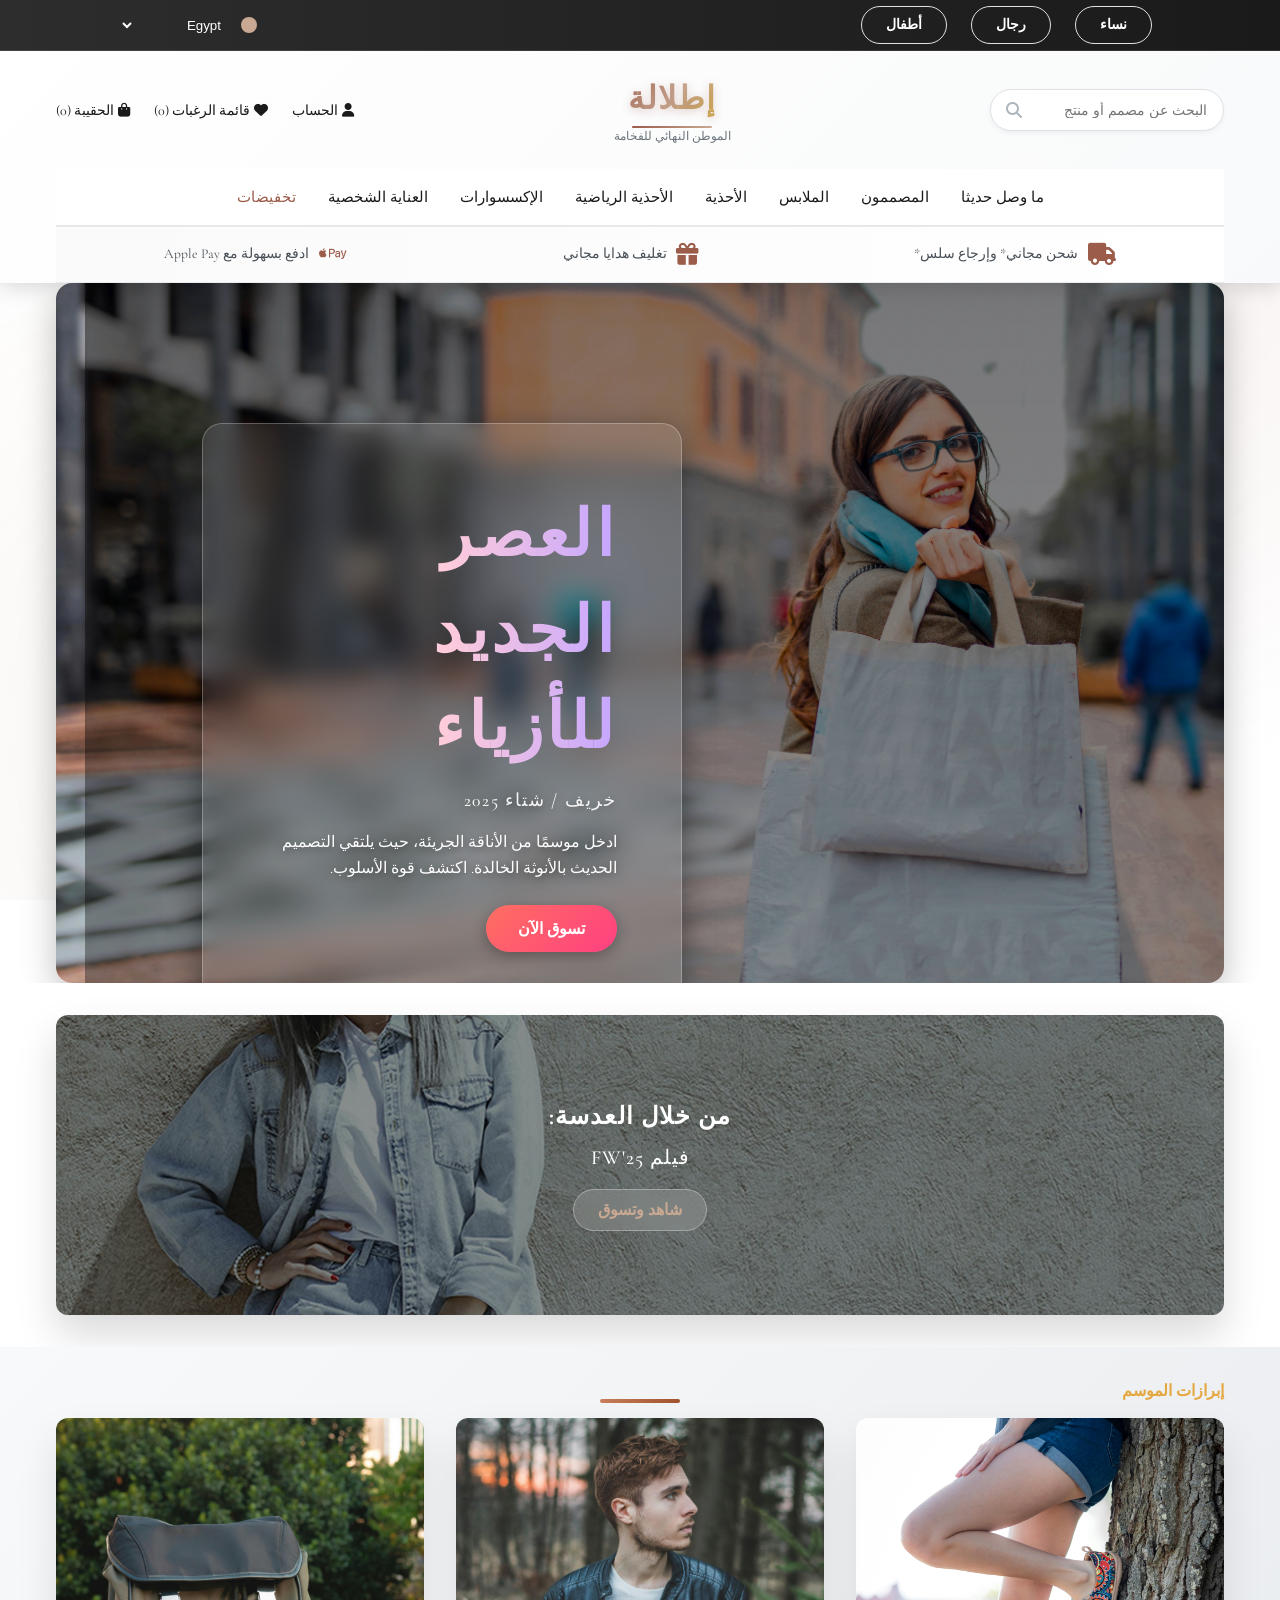
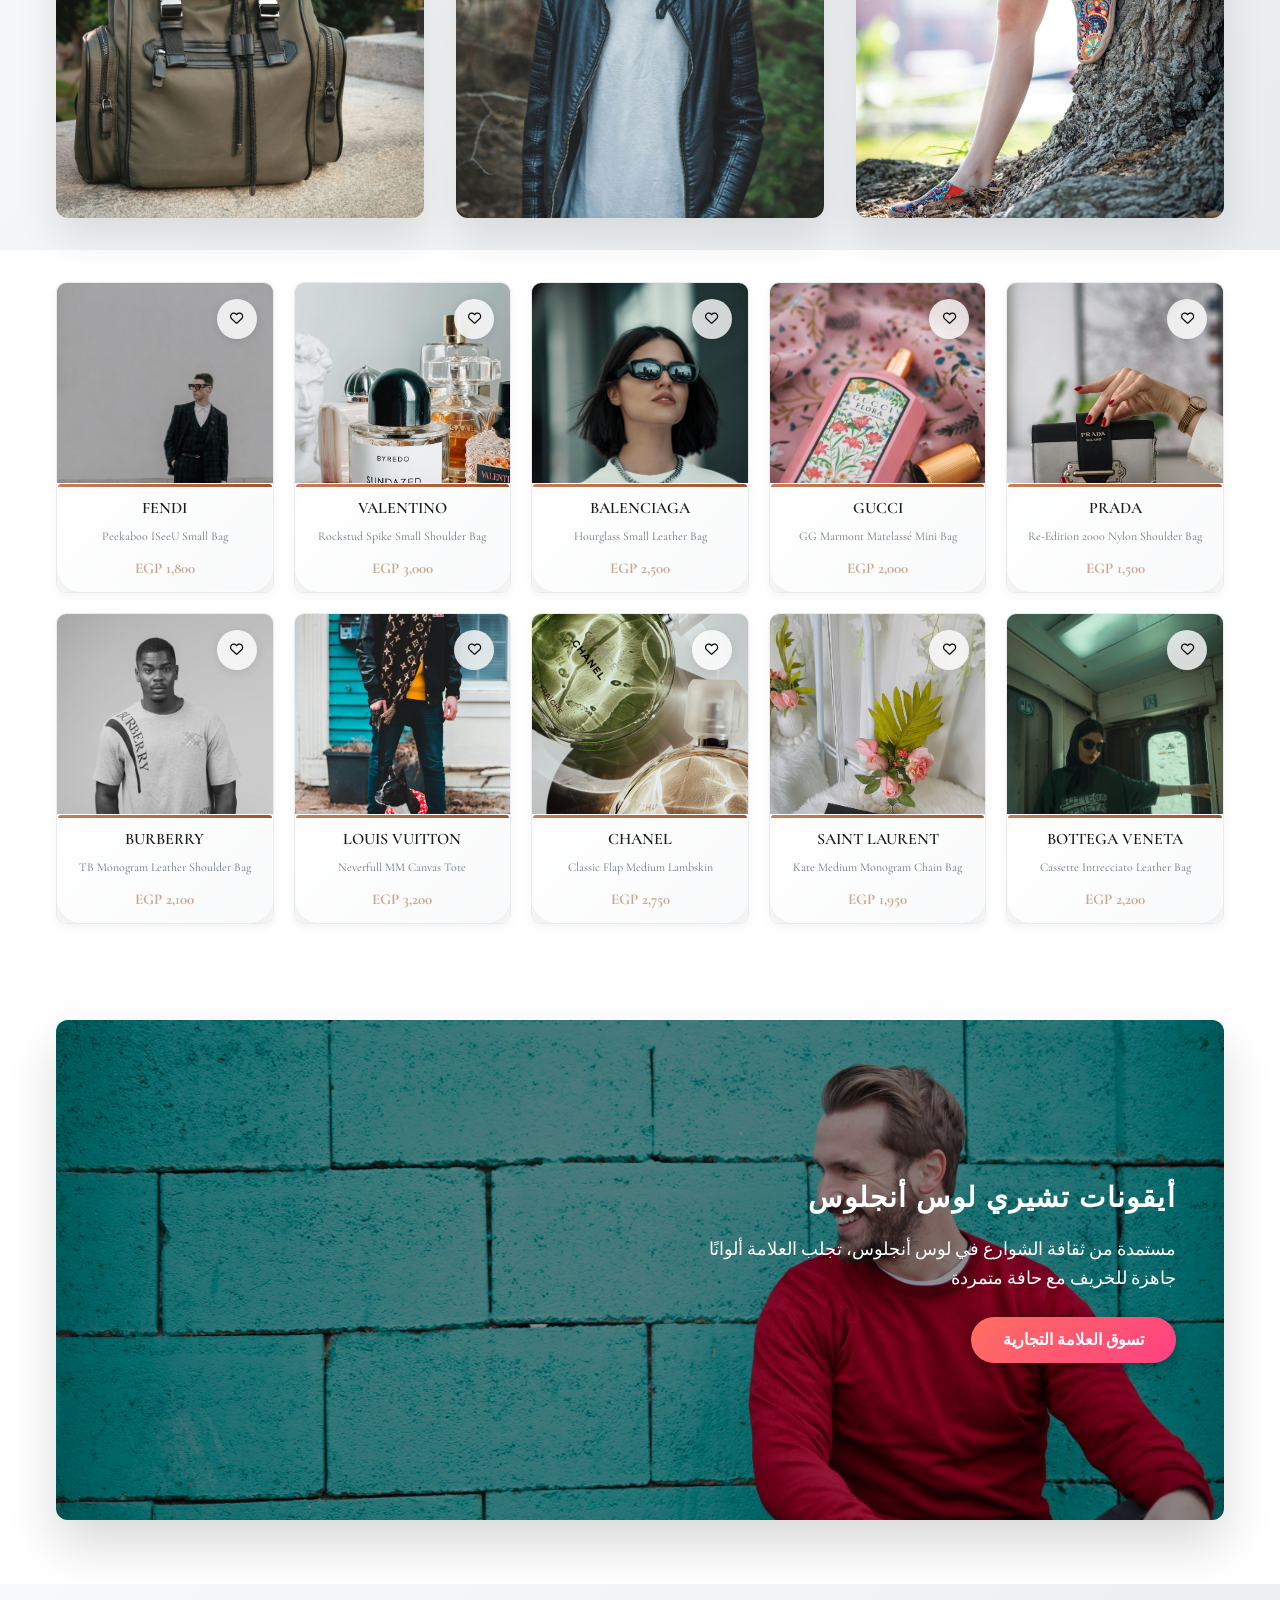
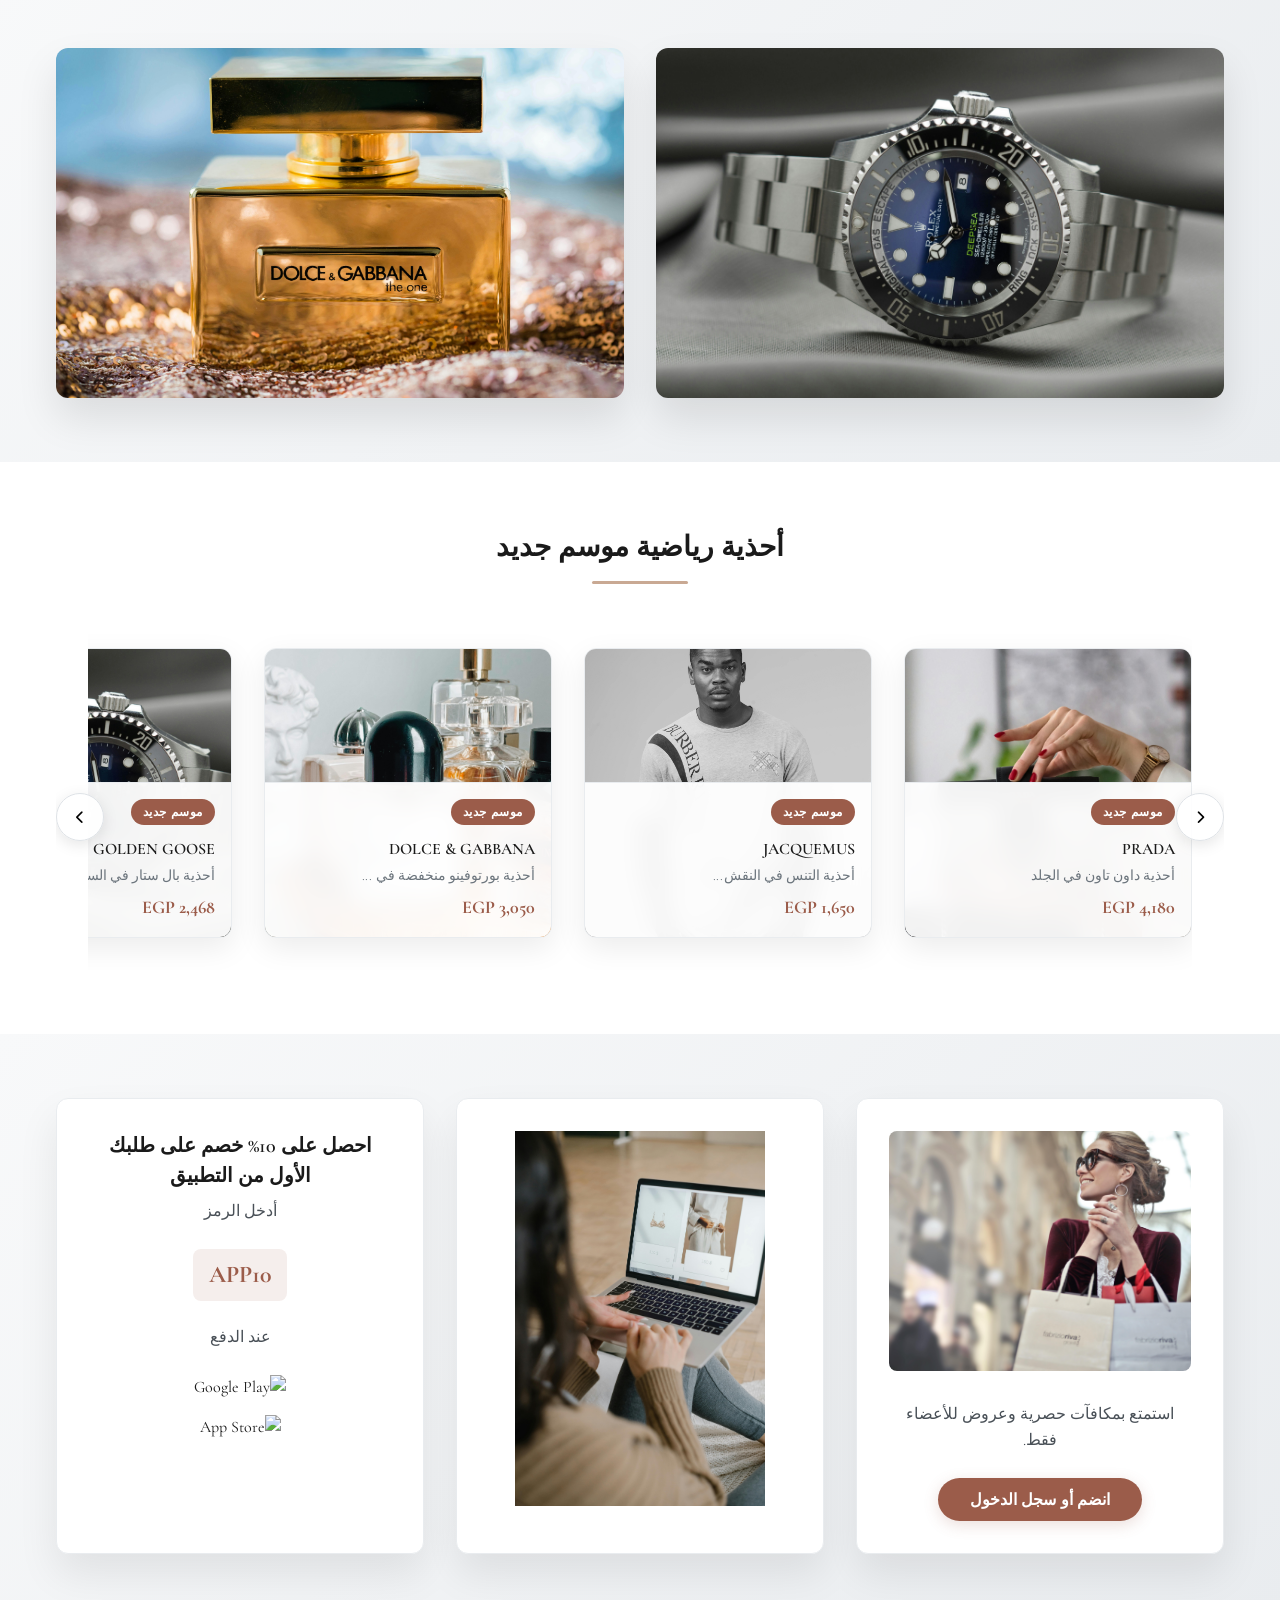
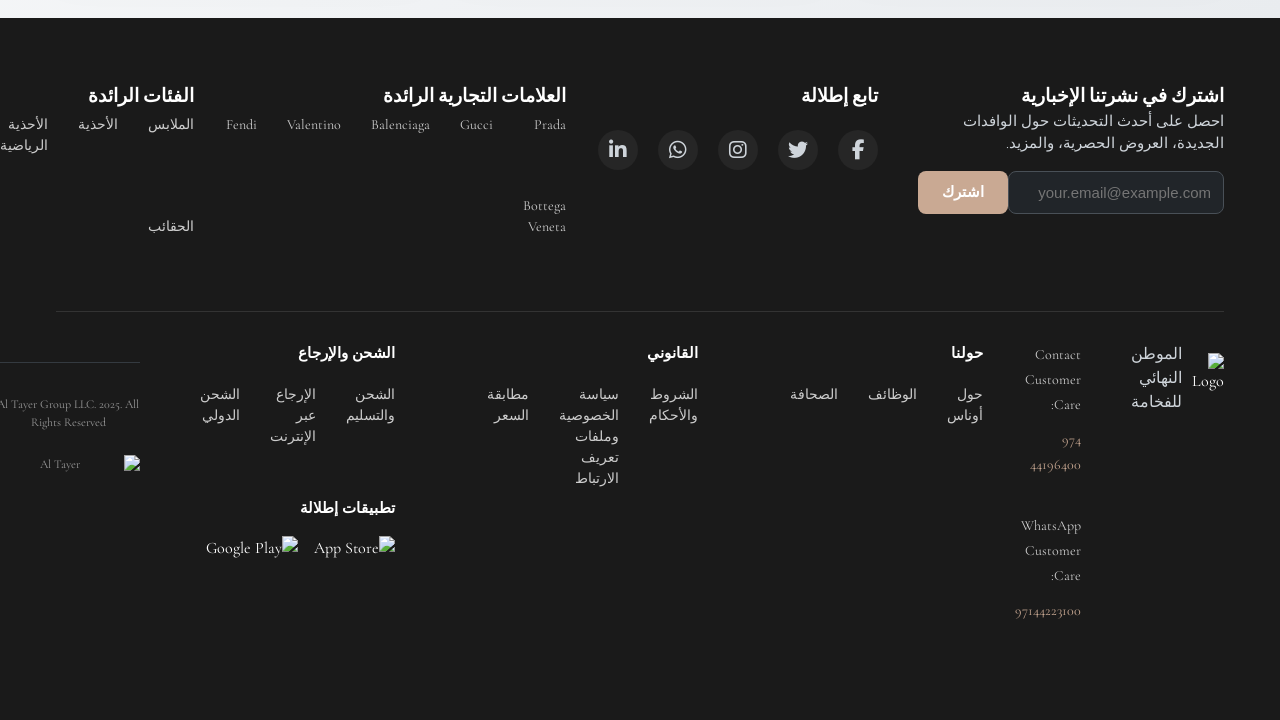
==== index.html @ e37c78ab "v1" ====
<!DOCTYPE html>
<html lang="ar" dir="rtl">

<head>
    <meta charset="UTF-8">
    <meta name="viewport" content="width=device-width, initial-scale=1.0">
    <title>إطلالة متجر الأزياء الفاخرة</title>
    <link
        href="https://fonts.googleapis.com/css2?family=Playfair+Display:wght@400;700&family=Montserrat:wght@300;400;500;600;700&display=swap"
        rel="stylesheet">
    <!-- Latest Font Awesome -->
    <link href="https://cdnjs.cloudflare.com/ajax/libs/font-awesome/6.6.0/css/all.min.css" rel="stylesheet">

    <script src="https://kit.fontawesome.com/a076d05399.js" crossorigin="anonymous"></script>
    <link rel="stylesheet" href="css/style.css">
    <link rel="stylesheet" href="css/media.css">

</head>

<body>
    <div class="loading-screen">
        <div class="loading-logo font-playfair">إطلالة</div>
        <div class="loading-progress">
            <div class="loading-bar"></div>
        </div>
        <div class="loading-text">جارٍ تحميل التجربة</div>
    </div>
    <!-- Mobile Menu -->
    <div class="mobile-menu-overlay"></div>
    <div class="mobile-menu">
        <div style="display: flex; justify-content: space-between; align-items: center; margin-bottom: 2rem;">
            <h1 class="font-playfair" style="font-size: 1.875rem; font-weight: 700; color: var(--black);">إطلالة</h1>
            <button class="mobile-menu-close"
                style="background: none; border: none; color: var(--black); font-size: 1.875rem;">
                <i class="fas fa-times"></i>
            </button>
        </div>

        <div style="margin-bottom: 2rem;">
            <div style="position: relative; margin-bottom: 1rem;">
                <input type="text" placeholder="البحث عن مصمم أو منتج"
                    style="width: 100%; padding: 0.75rem 2.5rem 0.75rem 1rem; background: var(--white); color: var(--black); border-radius: 2rem; border: 1px solid var(--gray-300); font-size: 1rem; box-shadow: 0 2px 5px rgba(0,0,0,0.05);">
                <i class="fas fa-search"
                    style="position: absolute; left: 1rem; top: 50%; transform: translateY(-50%); color: var(--gray-500);"></i>
            </div>
        </div>

        <!-- القوائم (Accordion) -->
        <div style="margin-bottom: 2rem;">
            <h3 style="color: var(--black); font-weight: 600; font-size: 1.125rem; margin-bottom: 1rem;">الفئات</h3>
            <div style="display: flex; flex-direction: column; gap: 0.75rem;">

                <details>
                    <summary
                        style="cursor:pointer; padding:0.75rem; border-radius:0.5rem; color:var(--gray-700); font-weight:500;">
                        ما وصل حديثا</summary>
                    <div style="padding:0.5rem 1rem; display:flex; flex-direction:column; gap:0.5rem;">
                        <a href="#">الوافدات الجديدات للنساء</a>
                        <a href="#">الوافدات الجديدات للرجال</a>
                        <a href="#">الوافدات الجديدات للأطفال</a>
                        <a href="#">الرائج الآن</a>
                        <a href="#">الإطلاقات الحصرية</a>
                    </div>
                </details>

                <details>
                    <summary
                        style="cursor:pointer; padding:0.75rem; border-radius:0.5rem; color:var(--gray-700); font-weight:500;">
                        المصممون</summary>
                    <div style="padding:0.5rem 1rem; display:flex; flex-direction:column; gap:0.5rem;">
                        <a href="#">المصممون من أ إلى ي</a>
                        <a href="#">المصممون الجدد</a>
                        <a href="#">برادا</a>
                        <a href="#">غوتشي</a>
                        <a href="#">بالنسياغا</a>
                        <a href="#">فالنتينو</a>
                    </div>
                </details>

                <details>
                    <summary
                        style="cursor:pointer; padding:0.75rem; border-radius:0.5rem; color:var(--gray-700); font-weight:500;">
                        الملابس</summary>
                    <div style="padding:0.5rem 1rem; display:flex; flex-direction:column; gap:0.5rem;">
                        <a href="#">الفساتين</a>
                        <a href="#">القمصان</a>
                        <a href="#">السراويل</a>
                        <a href="#">الملابس الخارجية</a>
                        <a href="#">مجموعات المصممين</a>
                    </div>
                </details>

                <details>
                    <summary
                        style="cursor:pointer; padding:0.75rem; border-radius:0.5rem; color:var(--gray-700); font-weight:500;">
                        الأحذية</summary>
                    <div style="padding:0.5rem 1rem; display:flex; flex-direction:column; gap:0.5rem;">
                        <a href="#">الكعب العالي</a>
                        <a href="#">الأحذية المسطحة</a>
                        <a href="#">الأحذية الطويلة</a>
                        <a href="#">الصنادل</a>
                        <a href="#">أحذية المصممين</a>
                    </div>
                </details>

                <details>
                    <summary
                        style="cursor:pointer; padding:0.75rem; border-radius:0.5rem; color:var(--gray-700); font-weight:500;">
                        الأحذية الرياضية</summary>
                    <div style="padding:0.5rem 1rem; display:flex; flex-direction:column; gap:0.5rem;">
                        <a href="#">الأحذية المنخفضة</a>
                        <a href="#">الأحذية العالية</a>
                        <a href="#">الأحذية الرياضية للمصممين</a>
                        <a href="#">نايكي</a>
                        <a href="#">أديداس</a>
                        <a href="#">نيو بالانس</a>
                    </div>
                </details>

                <details>
                    <summary
                        style="cursor:pointer; padding:0.75rem; border-radius:0.5rem; color:var(--gray-700); font-weight:500;">
                        الإكسسوارات</summary>
                    <div style="padding:0.5rem 1rem; display:flex; flex-direction:column; gap:0.5rem;">
                        <a href="#">المجوهرات</a>
                        <a href="#">الأحزمة</a>
                        <a href="#">القبعات والقفازات</a>
                        <a href="#">النظارات الشمسية</a>
                        <a href="#">إكسسوارات المصممين</a>
                    </div>
                </details>

                <details>
                    <summary
                        style="cursor:pointer; padding:0.75rem; border-radius:0.5rem; color:var(--gray-700); font-weight:500;">
                        العناية الشخصية</summary>
                    <div style="padding:0.5rem 1rem; display:flex; flex-direction:column; gap:0.5rem;">
                        <a href="#">العطور</a>
                        <a href="#">عناية البشرة</a>
                        <a href="#">عناية الشعر</a>
                        <a href="#">عناية الجسم</a>
                        <a href="#">العلامات الفاخرة</a>
                    </div>
                </details>

                <details>
                    <summary
                        style="cursor:pointer; padding:0.75rem; border-radius:0.5rem; color:var(--secondary); font-weight:600;">
                        تخفيضات</summary>
                    <div style="padding:0.5rem 1rem; display:flex; flex-direction:column; gap:0.5rem;">
                        <a href="#">تخفيضات النساء</a>
                        <a href="#">تخفيضات الرجال</a>
                        <a href="#">تخفيضات الأطفال</a>
                        <a href="#">خصم يصل إلى 50%</a>
                        <a href="#">التخفيض النهائي</a>
                    </div>
                </details>

            </div>
        </div>

        <!-- الحساب + باقي الخيارات كما هي -->
        <div style="margin-bottom: 2rem;">
            <h3 style="color: var(--black); font-weight: 600; font-size: 1.125rem; margin-bottom: 1rem;">الحساب</h3>
            <div style="display: flex; flex-direction: column; gap: 0.75rem;">
                <a href="profile.html"><i class="fas fa-user"></i> الحساب</a>
                <a href="#"><i class="fas fa-heart"></i> قائمة الرغبات (0)</a>
                <a href="#"><i class="fas fa-shopping-bag"></i> الحقيبة (0)</a>
            </div>
        </div>
    </div>

    <!-- Header -->
    <header>
        <div class="header-top">
            <button class="mobile-menu-toggle">
                <i class="fas fa-bars"></i>
            </button>

            <div class="desktop-nav">
                <a href="index.html" class="btn-nav ">نساء</a>
                <a href="index.html" class="btn-nav">رجال</a>
                <a href="index.html" class="btn-nav ">أطفال</a>
            </div>

            <div class="header-top-right">
                <div class="country-dot"></div>
                <select class="desktop-country">
                    <option>Egypt</option>
                    <option>Saudi Arabia</option>
                    <option>UAE</option>
                </select>
                <a href="#" class="desktop-lang">العربية</a>
            </div>
        </div>

        <div class="header-container">

            <div class="header-middle">
                <div class="search-container">
                    <input type="text" placeholder="البحث عن مصمم أو منتج">
                    <i class="fas fa-search search-icon"></i>
                </div>
                <div class="logo">
                    <h1 class="font-playfair"><a href="index.html">إطلالة</a></h1>
                    <p>الموطن النهائي للفخامة</p>
                </div>
                <div class="header-actions">
                    <a href="profile.html" class="header-action">
                        <i class="fas fa-user"></i>
                        <span>الحساب</span>
                    </a>
                    <a href="#" class="header-action">
                        <i class="fas fa-heart"></i>
                        <span>قائمة الرغبات (0)</span>
                    </a>
                    <a href="#" class="header-action">
                        <i class="fas fa-shopping-bag"></i>
                        <span>الحقيبة (0)</span>
                    </a>
                </div>
            </div>

            <div class="desktop-nav-main">
                <nav class="main-nav">
                    <div class="nav-item">
                        <a href="new.html" class="nav-link">ما وصل حديثا</a>
                        <div class="dropdown">
                            <a href="#" class="dropdown-item">الوافدات الجديدات للنساء</a>
                            <a href="#" class="dropdown-item">الوافدات الجديدات للرجال</a>
                            <a href="#" class="dropdown-item">الوافدات الجديدات للأطفال</a>
                            <div class="dropdown-divider"></div>
                            <a href="#" class="dropdown-item">الرائج الآن</a>
                            <a href="#" class="dropdown-item">الإطلاقات الحصرية</a>
                        </div>
                    </div>
                    <div class="nav-item">
                        <a href="#" class="nav-link">المصممون</a>
                        <div class="dropdown">
                            <a href="#" class="dropdown-item">المصممون من أ إلى ي</a>
                            <a href="#" class="dropdown-item">المصممون الجدد</a>
                            <div class="dropdown-divider"></div>
                            <a href="#" class="dropdown-item">برادا</a>
                            <a href="#" class="dropdown-item">غوتشي</a>
                            <a href="#" class="dropdown-item">بالنسياغا</a>
                            <a href="#" class="dropdown-item">فالنتينو</a>
                        </div>
                    </div>
                    <div class="nav-item">
                        <a href="#" class="nav-link">الملابس</a>
                        <div class="dropdown">
                            <a href="#" class="dropdown-item">الفساتين</a>
                            <a href="#" class="dropdown-item">القمصان</a>
                            <a href="#" class="dropdown-item">السراويل</a>
                            <a href="#" class="dropdown-item">الملابس الخارجية</a>
                            <div class="dropdown-divider"></div>
                            <a href="#" class="dropdown-item">مجموعات المصممين</a>
                        </div>
                    </div>
                    <div class="nav-item">
                        <a href="#" class="nav-link">الأحذية</a>
                        <div class="dropdown">
                            <a href="#" class="dropdown-item">الكعب العالي</a>
                            <a href="#" class="dropdown-item">الأحذية المسطحة</a>
                            <a href="#" class="dropdown-item">الأحذية الطويلة</a>
                            <a href="#" class="dropdown-item">الصنادل</a>
                            <div class="dropdown-divider"></div>
                            <a href="#" class="dropdown-item">أحذية المصممين</a>
                        </div>
                    </div>
                    <div class="nav-item">
                        <a href="#" class="nav-link">الأحذية الرياضية</a>
                        <div class="dropdown">
                            <a href="#" class="dropdown-item">الأحذية المنخفضة</a>
                            <a href="#" class="dropdown-item">الأحذية العالية</a>
                            <a href="#" class="dropdown-item">الأحذية الرياضية للمصممين</a>
                            <div class="dropdown-divider"></div>
                            <a href="#" class="dropdown-item">نايكي</a>
                            <a href="#" class="dropdown-item">أديداس</a>
                            <a href="#" class="dropdown-item">نيو بالانس</a>
                        </div>
                    </div>
                    <div class="nav-item">
                        <a href="#" class="nav-link">الإكسسوارات</a>
                        <div class="dropdown">
                            <a href="#" class="dropdown-item">المجوهرات</a>
                            <a href="#" class="dropdown-item">الأحزمة</a>
                            <a href="#" class="dropdown-item">القبعات والقفازات</a>
                            <a href="#" class="dropdown-item">النظارات الشمسية</a>
                            <div class="dropdown-divider"></div>
                            <a href="#" class="dropdown-item">إكسسوارات المصممين</a>
                        </div>
                    </div>
                    <div class="nav-item">
                        <a href="#" class="nav-link">العناية الشخصية</a>
                        <div class="dropdown">
                            <a href="#" class="dropdown-item">العطور</a>
                            <a href="#" class="dropdown-item">عناية البشرة</a>
                            <a href="#" class="dropdown-item">عناية الشعر</a>
                            <a href="#" class="dropdown-item">عناية الجسم</a>
                            <div class="dropdown-divider"></div>
                            <a href="#" class="dropdown-item">العلامات الفاخرة</a>
                        </div>
                    </div>
                    <div class="nav-item">
                        <a href="#" class="nav-link sale">تخفيضات</a>
                        <div class="dropdown">
                            <a href="#" class="dropdown-item">تخفيضات النساء</a>
                            <a href="#" class="dropdown-item">تخفيضات الرجال</a>
                            <a href="#" class="dropdown-item">تخفيضات الأطفال</a>
                            <div class="dropdown-divider"></div>
                            <a href="#" class="dropdown-item">خصم يصل إلى 50%</a>
                            <a href="#" class="dropdown-item">التخفيض النهائي</a>
                        </div>
                    </div>
                </nav>
            </div>

            <div class="header-bottom">
                <div class="header-bottom-content">
                    <div class="header-bottom-item">
                        <i class="fas fa-truck"></i>
                        <span>شحن مجاني* وإرجاع سلس*</span>
                    </div>
                    <div class="header-bottom-item">
                        <i class="fas fa-gift"></i>
                        <span>تغليف هدايا مجاني</span>
                    </div>
                    <div class="header-bottom-item">
                        <i class="fab fa-apple-pay"></i>
                        <span>ادفع بسهولة مع Apple Pay</span>
                    </div>
                </div>
            </div>

        </div>
    </header>

    <!-- Hero Section -->
    <section class="hero-section">
        <div class="hero-container">
            <div class="hero-image-container">
                <img src="img/hero2.jpg" alt="Hero Image" class="hero-image">
                <div class="hero-overlay">
                    <div class="hero-content">
                        <h1 class="hero-title">
                            العصر الجديد<br>
                            للأزياء
                        </h1>
                        <p class="hero-subtitle">خريف / شتاء 2025</p>
                        <p class="hero-description">
                            ادخل موسمًا من الأناقة الجريئة، حيث يلتقي التصميم الحديث
                            بالأنوثة الخالدة. اكتشف قوة الأسلوب.
                        </p>
                        <a href="#" class="hero-cta">تسوق الآن</a>
                    </div>
                </div>
            </div>
        </div>
    </section>

    <!-- Film Section -->
    <section class="film-section">
        <div class="film-container">
            <div class="film-image-container">
                <img src="img/pic1.jpg" alt="Film Image" class="hero-image">
                <div class="film-content slide-up delay-300">
                    <h3 class="film-title font-playfair">من خلال العدسة:</h3>
                    <p class="film-subtitle">فيلم FW'25</p>
                    <a href="#" class="film-cta">شاهد وتسوق</a>
                </div>
            </div>
        </div>
    </section>

    <!-- Season's Highlights -->
    <section class="highlights-section">
        <div class="highlights-container">
            <h2 class="section-title font-playfair slide-up delay-200">إبرازات الموسم</h2>
            <div class="highlights-grid">
                <div class="highlight-item slide-up delay-300">
                    <img src="img/LOAFERS.jpg" alt="Loafers" class="highlight-image">
                    <div class="highlight-overlay">
                        <h3 class="highlight-title">تشطيبات غنية تضبط المزاج</h3>
                        <a href="#" class="highlight-cta">تسوق الأحذية المنخفضة</a>
                    </div>
                </div>
                <div class="highlight-item slide-up delay-400">
                    <img src="img/JACKETS.jpg" alt="Jackets" class="highlight-image">
                    <div class="highlight-overlay">
                        <h3 class="highlight-title">تصاميم فاخرة تدوم</h3>
                        <a href="#" class="highlight-cta">تسوق الجاكيتات</a>
                    </div>
                </div>
                <div class="highlight-item slide-up delay-500">
                    <img src="img/BAGS.jpg" alt="Tote Bags" class="highlight-image">
                    <div class="highlight-overlay">
                        <h3 class="highlight-title">رسخ أسلوبك الخريفي اللامع</h3>
                        <a href="#" class="highlight-cta">تسوق حقائب التوت</a>
                    </div>
                </div>
            </div>
        </div>
    </section>

    <!-- Product Grid -->
    <section class="products-section">
        <div class="products-container">
            <div class="products-grid">
                <!-- Product 1 -->
                <a href="details.html" class="product-card slide-up delay-200">
                    <div class="product-image-container">
                        <img src="img/prod1.jpg" alt="Product 1" class="product-image">
                        <button class="wishlist-button">
                            <i class="far fa-heart"></i>
                        </button>
                    </div>
                    <div class="product-info">
                        <h3 class="product-brand">PRADA</h3>
                        <p class="product-description">Re-Edition 2000 Nylon Shoulder Bag</p>
                        <p class="product-price">1,500 EGP</p>
                    </div>
                </a>

                <!-- Product 2 -->
                <a href="details.html" class="product-card slide-up delay-300">
                    <div class="product-image-container">
                        <img src="img/prod2.jpg" alt="Product 2" class="product-image">
                        <button class="wishlist-button">
                            <i class="far fa-heart"></i>
                        </button>
                    </div>
                    <div class="product-info">
                        <h3 class="product-brand">GUCCI</h3>
                        <p class="product-description">GG Marmont Matelassé Mini Bag</p>
                        <p class="product-price">2,000 EGP</p>
                    </div>
                </a>

                <!-- Product 3 -->
                <a href="details.html" class="product-card slide-up delay-400">
                    <div class="product-image-container">
                        <img src="img/prod3.jpg" alt="Product 3" class="product-image">
                        <button class="wishlist-button">
                            <i class="far fa-heart"></i>
                        </button>
                    </div>
                    <div class="product-info">
                        <h3 class="product-brand">BALENCIAGA</h3>
                        <p class="product-description">Hourglass Small Leather Bag</p>
                        <p class="product-price">2,500 EGP</p>
                    </div>
                </a>

                <!-- Product 4 -->
                <a href="details.html" class="product-card slide-up delay-500">
                    <div class="product-image-container">
                        <img src="img/prod4.jpg" alt="Product 4" class="product-image">
                        <button class="wishlist-button">
                            <i class="far fa-heart"></i>
                        </button>
                    </div>
                    <div class="product-info">
                        <h3 class="product-brand">VALENTINO</h3>
                        <p class="product-description">Rockstud Spike Small Shoulder Bag</p>
                        <p class="product-price">3,000 EGP</p>
                    </div>
                </a>

                <!-- Product 5 -->
                <a href="details.html" class="product-card slide-up delay-600">
                    <div class="product-image-container">
                        <img src="img/prod5.jpg" alt="Product 5" class="product-image">
                        <button class="wishlist-button">
                            <i class="far fa-heart"></i>
                        </button>
                    </div>
                    <div class="product-info">
                        <h3 class="product-brand">FENDI</h3>
                        <p class="product-description">Peekaboo ISeeU Small Bag</p>
                        <p class="product-price">1,800 EGP</p>
                    </div>
                </a>

                <!-- Product 6 -->
                <a href="details.html" class="product-card slide-up delay-700">
                    <div class="product-image-container">
                        <img src="img/prod6.jpg" alt="Product 6" class="product-image">
                        <button class="wishlist-button">
                            <i class="far fa-heart"></i>
                        </button>
                    </div>
                    <div class="product-info">
                        <h3 class="product-brand">BOTTEGA VENETA</h3>
                        <p class="product-description">Cassette Intrecciato Leather Bag</p>
                        <p class="product-price">2,200 EGP</p>
                    </div>
                </a>

                <!-- Product 7 -->
                <a href="details.html" class="product-card slide-up delay-800">
                    <div class="product-image-container">
                        <img src="img/prod7.jpg" alt="Product 7" class="product-image">
                        <button class="wishlist-button">
                            <i class="far fa-heart"></i>
                        </button>
                    </div>
                    <div class="product-info">
                        <h3 class="product-brand">SAINT LAURENT</h3>
                        <p class="product-description">Kate Medium Monogram Chain Bag</p>
                        <p class="product-price">1,950 EGP</p>
                    </div>
                </a>

                <!-- Product 8 -->
                <a href="details.html" class="product-card slide-up delay-900">
                    <div class="product-image-container">
                        <img src="img/prod8.jpg" alt="Product 8" class="product-image">
                        <button class="wishlist-button">
                            <i class="far fa-heart"></i>
                        </button>
                    </div>
                    <div class="product-info">
                        <h3 class="product-brand">CHANEL</h3>
                        <p class="product-description">Classic Flap Medium Lambskin</p>
                        <p class="product-price">2,750 EGP</p>
                    </div>
                </a>

                <!-- Product 9 -->
                <a href="details.html" class="product-card slide-up delay-1000">
                    <div class="product-image-container">
                        <img src="img/prod9.jpg" alt="Product 9" class="product-image">
                        <button class="wishlist-button">
                            <i class="far fa-heart"></i>
                        </button>
                    </div>
                    <div class="product-info">
                        <h3 class="product-brand">LOUIS VUITTON</h3>
                        <p class="product-description">Neverfull MM Canvas Tote</p>
                        <p class="product-price">3,200 EGP</p>
                    </div>
                </a>

                <!-- Product 10 -->
                <a href="details.html" class="product-card slide-up delay-1100">
                    <div class="product-image-container">
                        <img src="img/prod10.jpg" alt="Product 10" class="product-image">
                        <button class="wishlist-button">
                            <i class="far fa-heart"></i>
                        </button>
                    </div>
                    <div class="product-info">
                        <h3 class="product-brand">BURBERRY</h3>
                        <p class="product-description">TB Monogram Leather Shoulder Bag</p>
                        <p class="product-price">2,100 EGP</p>
                    </div>
                </a>
            </div>

        </div>
    </section>

    <!-- Brand Feature -->
    <section class="brand-section">
        <div class="brand-container">
            <div class="brand-image-container">
                <img src="img/brand2.jpg" alt="Cherry Los Angeles Icons" class="hero-image">
                <div class="brand-content slide-up delay-300">
                    <div class="brand-text">
                        <h2 class="brand-title font-playfair">أيقونات تشيري لوس أنجلوس</h2>
                        <p class="brand-description">مستمدة من ثقافة الشوارع في لوس أنجلوس، تجلب العلامة ألوانًا جاهزة
                            للخريف مع حافة متمردة</p>
                        <a href="#" class="hero-cta">تسوق العلامة التجارية</a>
                    </div>
                </div>
            </div>
        </div>
    </section>

    <!-- Watch and Fragrance Sections -->
    <section class="categories-section">
        <div class="categories-container">
            <div class="categories-grid">
                <div class="category-item slide-up delay-200">
                    <img src="img/Watch4.jpg" alt="Watch Shop" class="category-image">
                    <div class="category-overlay">
                        <h3 class="category-title font-playfair">متجر الساعات</h3>
                    </div>
                </div>
                <div class="category-item slide-up delay-300">
                    <img src="img/Fragrance.jpg" alt="Fragrance Lab" class="category-image">
                    <div class="category-overlay">
                        <h3 class="category-title font-playfair">مختبر العطور</h3>
                    </div>
                </div>
            </div>
        </div>
    </section>

    <!-- Sneakers Carousel -->
    <section class="sneakers-section">
        <div class="sneakers-container">
            <h2 class="sneakers-header font-playfair slide-up delay-200">أحذية رياضية موسم جديد</h2>
            <div class="carousel-container">
                <button class="carousel-nav prev">
                    <i class="fas fa-chevron-left"></i>
                </button>
                <div class="carousel-track">
                    <div class="carousel-card slide-up delay-300">
                        <div class="sneaker-card">
                            <img src="img/prod1.jpg" alt="Prada Sneakers" class="sneaker-image">
                            <div class="sneaker-info">
                                <span class="sneaker-badge">موسم جديد</span>
                                <h3 class="sneaker-brand">PRADA</h3>
                                <p class="sneaker-description">أحذية داون تاون في الجلد</p>
                                <p class="sneaker-price">4,180 EGP</p>
                            </div>
                        </div>
                    </div>
                    <div class="carousel-card slide-up delay-400">
                        <div class="sneaker-card">
                            <img src="img/prod10.jpg" alt="Jacquemus Sneakers" class="sneaker-image">
                            <div class="sneaker-info">
                                <span class="sneaker-badge">موسم جديد</span>
                                <h3 class="sneaker-brand">JACQUEMUS</h3>
                                <p class="sneaker-description">أحذية التنس في النقش...</p>
                                <p class="sneaker-price">1,650 EGP</p>
                            </div>
                        </div>
                    </div>
                    <div class="carousel-card slide-up delay-500">
                        <div class="sneaker-card">
                            <img src="img/prod4.jpg" alt="Dolce & Gabbana Sneakers" class="sneaker-image">
                            <div class="sneaker-info">
                                <span class="sneaker-badge">موسم جديد</span>
                                <h3 class="sneaker-brand">DOLCE & GABBANA</h3>
                                <p class="sneaker-description">أحذية بورتوفينو منخفضة في ...</p>
                                <p class="sneaker-price">3,050 EGP</p>
                            </div>
                        </div>
                    </div>
                    <div class="carousel-card slide-up delay-600">
                        <div class="sneaker-card">
                            <img src="img/Watch4.jpg" alt="Golden Goose Sneakers" class="sneaker-image">
                            <div class="sneaker-info">
                                <span class="sneaker-badge">موسم جديد</span>
                                <h3 class="sneaker-brand">GOLDEN GOOSE</h3>
                                <p class="sneaker-description">أحذية بال ستار في السويد والل...</p>
                                <p class="sneaker-price">2,468 EGP</p>
                            </div>
                        </div>
                    </div>
                    <div class="carousel-card slide-up delay-700">
                        <div class="sneaker-card">
                            <img src="img/prod5.jpg" alt="Salomon Sneakers" class="sneaker-image">
                            <div class="sneaker-info">
                                <span class="sneaker-badge">موسم جديد</span>
                                <h3 class="sneaker-brand">SALOMON</h3>
                                <p class="sneaker-description">أحذية ACS + OG في الشبكة</p>
                                <p class="sneaker-price">772 EGP</p>
                            </div>
                        </div>
                    </div>
                </div>
                <button class="carousel-nav next">
                    <i class="fas fa-chevron-right"></i>
                </button>
            </div>
        </div>
    </section>

    <!-- Newsletter and App Section -->
    <section class="cta-section">
        <div class="cta-container">
            <div class="cta-grid">
                <div class="cta-card slide-up delay-200">
                    <img src="img/Shopping.jpg" alt="Amber" class="cta-image">
                    <p class="cta-text">استمتع بمكافآت حصرية وعروض للأعضاء فقط.</p>
                    <button class="cta-button float">انضم أو سجل الدخول</button>
                </div>
                <div class="cta-card slide-up delay-300">
                    <img src="img/Shoppinginterface.jpg" alt="App Screenshot" class="app-screenshot">


                </div>
                <div class="cta-card slide-up delay-400">
                    <h3 style="font-size: 1.25rem; font-weight: 600; margin-bottom: 0.5rem;">احصل على 10% خصم على طلبك
                        الأول من التطبيق</h3>
                    <p class="cta-text">أدخل الرمز</p>
                    <p class="app-code">APP10</p>
                    <p class="cta-text" style="margin-bottom: 1.5rem;">عند الدفع</p>
                    <div class="app-stores">
                        <a href="#">
                            <img src="https://placehold.co/200x50/1a1a1a/ffffff?text=GET+IT+ON+Google+Play"
                                alt="Google Play" class="app-store">
                        </a>
                        <a href="#">
                            <img src="https://placehold.co/200x50/1a1a1a/ffffff?text=Download+on+the+App+Store"
                                alt="App Store" class="app-store">
                        </a>
                    </div>
                </div>
            </div>
        </div>
    </section>

    <!-- Footer -->
    <footer>
        <div class="footer-container">
            <div class="footer-grid">
                <div>
                    <h3>اشترك في نشرتنا الإخبارية</h3>
                    <p style="color: var(--gray-400); margin-bottom: 1rem; font-size: 0.9375rem;">احصل على أحدث
                        التحديثات حول الوافدات الجديدة، العروض الحصرية، والمزيد.</p>
                    <div class="newsletter-form">
                        <input type="email" placeholder="your.email@example.com" class="newsletter-input">
                        <button class="newsletter-button">اشترك</button>
                    </div>
                </div>
                <div>
                    <h3>تابع إطلالة</h3>
                    <div class="social-links">
                        <a href="#"><i class="fab fa-facebook-f"></i></a>
                        <a href="#"><i class="fab fa-twitter"></i></a>
                        <a href="#"><i class="fab fa-instagram"></i></a>
                        <a href="#"><i class="fab fa-whatsapp"></i></a>
                        <a href="#"><i class="fab fa-linkedin-in"></i></a>
                    </div>
                </div>
                <div>
                    <h3>العلامات التجارية الرائدة</h3>
                    <ul class="footer-links">
                        <li><a href="#">Prada</a></li>
                        <li><a href="#">Gucci</a></li>
                        <li><a href="#">Balenciaga</a></li>
                        <li><a href="#">Valentino</a></li>
                        <li><a href="#">Fendi</a></li>
                        <li><a href="#">Bottega Veneta</a></li>
                    </ul>
                </div>
                <div>
                    <h3>الفئات الرائدة</h3>
                    <ul class="footer-links">
                        <li><a href="#">الملابس</a></li>
                        <li><a href="#">الأحذية</a></li>
                        <li><a href="#">الأحذية الرياضية</a></li>
                        <li><a href="#">الإكسسوارات</a></li>
                        <li><a href="#">العناية الشخصية</a></li>
                        <li><a href="#">الحقائب</a></li>
                    </ul>
                </div>
                <div>
                    <h3>خدمة العملاء</h3>
                    <ul class="footer-links">
                        <li><a href="#">اتصل بنا</a></li>
                        <li><a href="#">الأسئلة الشائعة</a></li>
                        <li><a href="#">الدفع</a></li>
                        <li><a href="#">تتبع الطلب</a></li>
                        <li><a href="#">الإرجاع والتبادل</a></li>
                    </ul>
                </div>
            </div>

            <div class="footer-bottom">
                <div class="footer-bottom-grid">
                    <div>
                        <div class="footer-logo">
                            <img src="https://placehold.co/60x60/1a1a1a/ffffff?text=LOGO" alt="Logo">
                            <span style="color: var(--gray-400); font-weight: 500;">الموطن النهائي للفخامة</span>
                        </div>
                    </div>
                    <div>
                        <p class="footer-contact">
                            Contact Customer Care: <a href="tel:97444196400">974 44196400</a><br>
                            WhatsApp Customer Care: <a href="tel:97144223100">97144223100</a>
                        </p>
                    </div>
                    <div>
                        <h3
                            style="font-size: 0.9375rem; font-weight: 600; margin-bottom: 1rem; text-transform: uppercase; color: var(--white);">
                            حولنا</h3>
                        <ul class="footer-links">
                            <li><a href="#">حول أوناس</a></li>
                            <li><a href="#">الوظائف</a></li>
                            <li><a href="#">الصحافة</a></li>
                        </ul>
                    </div>
                    <div>
                        <h3
                            style="font-size: 0.9375rem; font-weight: 600; margin-bottom: 1rem; text-transform: uppercase; color: var(--white);">
                            القانوني</h3>
                        <ul class="footer-links">
                            <li><a href="#">الشروط والأحكام</a></li>
                            <li><a href="#">سياسة الخصوصية وملفات تعريف الارتباط</a></li>
                            <li><a href="#">مطابقة السعر</a></li>
                        </ul>
                    </div>
                    <div>
                        <h3
                            style="font-size: 0.9375rem; font-weight: 600; margin-bottom: 1rem; text-transform: uppercase; color: var(--white);">
                            الشحن والإرجاع</h3>
                        <ul class="footer-links">
                            <li><a href="#">الشحن والتسليم</a></li>
                            <li><a href="#">الإرجاع عبر الإنترنت</a></li>
                            <li><a href="#">الشحن الدولي</a></li>
                        </ul>
                        <div class="footer-apps">
                            <h3 class="footer-apps-title">تطبيقات إطلالة</h3>
                            <div class="footer-apps-links">
                                <a href="#">
                                    <img src="https://placehold.co/120x40/1a1a1a/ffffff?text=App+Store" alt="App Store">
                                </a>
                                <a href="#">
                                    <img src="https://placehold.co/120x40/1a1a1a/ffffff?text=Google+Play"
                                        alt="Google Play">
                                </a>
                            </div>
                        </div>
                    </div>
                </div>

                <div class="footer-copyright">
                    <div class="footer-copyright-content">
                        <p>Al Tayer Group LLC. 2025. All Rights Reserved</p>
                        <img src="https://placehold.co/150x40/1a1a1a/ffffff?text=AL+TAYER" alt="Al Tayer">
                    </div>
                </div>
            </div>
        </div>
    </footer>

    <!-- Image Modal -->
    <div class="image-modal">
        <div class="modal-overlay"></div>
        <div class="modal-content">
            <button class="modal-close">&times;</button>
            <img id="modal-image" src="" alt="Product Image">
        </div>
    </div>
    <script src="js/main.js"></script>

</body>

</html>
---- css/style.css ----
@import url('https://fonts.googleapis.com/css2?family=Cormorant+Garamond:wght@300;400;500;600;700&display=swap');

:root {
    --primary: #c9a993;
    --primary-dark: #b08f7a;
    --secondary: #9b5c4a;
    --secondary-dark: #8a4b3a;
    --accent: #d4af37;
    --black: #1a1a1a;
    --white: #ffffff;
    --gray-100: #f8f9fa;
    --gray-200: #e9ecef;
    --gray-300: #dee2e6;
    --gray-400: #ced4da;
    --gray-500: #adb5bd;
    --gray-600: #6c757d;
    --gray-700: #495057;
    --gray-800: #343a40;
    --gray-900: #212529;
}

/* Reset and Base Styles */
* {
    margin: 0;
    padding: 0;
    box-sizing: border-box;
}

html,
body {
    margin: 0;
    padding: 0;
    width: 100%;
    overflow-x: hidden;
}

body {
    font-family: 'Cormorant Garamond', serif;
    background: var(--white);
    color: #333;
    line-height: 1.5;
    position: relative;
    width: 100%;
}

a {
    text-decoration: none;
    color: inherit;
    transition: all 0.3s ease;
}

body::before {
    content: '';
    position: fixed;
    top: 0;
    left: 0;
    width: 100%;
    height: 100%;
    background: radial-gradient(circle at 20% 80%, rgba(201, 169, 147, 0.1) 0%, transparent 50%),
        radial-gradient(circle at 80% 20%, rgba(155, 92, 74, 0.1) 0%, transparent 50%);
    pointer-events: none;
    z-index: -1;
}

.font-playfair {
    font-family: 'Cormorant Garamond', serif;
}

/* Animations */
@keyframes fadeIn {
    from {
        opacity: 0;
    }

    to {
        opacity: 1;
    }
}

@keyframes slideUp {
    from {
        transform: translateY(30px);
        opacity: 0;
    }

    to {
        transform: translateY(0);
        opacity: 1;
    }
}

@keyframes float {
    0% {
        transform: translateY(0px);
    }

    50% {
        transform: translateY(-10px);
    }

    100% {
        transform: translateY(0px);
    }
}

@keyframes pulse {
    0% {
        transform: scale(1);
    }

    50% {
        transform: scale(1.05);
    }

    100% {
        transform: scale(1);
    }
}

@keyframes gradientShift {
    0% {
        background-position: 0% 50%;
    }

    50% {
        background-position: 100% 50%;
    }

    100% {
        background-position: 0% 50%;
    }
}

/* Utility Classes */
.text-primary {
    color: var(--primary);
}

.text-secondary {
    color: var(--secondary);
}

.hover-text-primary:hover {
    color: var(--primary);
}

.hover-text-secondary:hover {
    color: var(--secondary);
}

.bg-primary {
    background-color: var(--primary);
}

.bg-secondary {
    background-color: var(--secondary);
}

.hover-bg-primary:hover {
    background-color: var(--primary-dark);
}

.hover-bg-secondary:hover {
    background-color: var(--secondary-dark);
}

.border-primary {
    border-color: var(--primary);
}

.transition {
    transition: all 0.3s ease;
}

.scale-on-hover {
    transition: transform 0.3s ease;
}

.scale-on-hover:hover {
    transform: scale(1.03);
}

.slide-up {
    animation: slideUp 0.8s ease-out forwards;
    opacity: 0;
}

.float {
    animation: float 3s ease-in-out infinite;
}

.pulse {
    animation: pulse 2s ease-in-out infinite;
}

/* Mobile Menu Styles */
.mobile-menu-overlay {
    position: fixed;
    top: 0;
    left: 0;
    width: 100%;
    height: 100%;
    background: rgba(0, 0, 0, 0.7);
    z-index: 999;
    opacity: 0;
    visibility: hidden;
    transition: all 0.4s ease;
}

.mobile-menu-overlay.active {
    opacity: 1;
    visibility: visible;
}

.mobile-menu {
    position: fixed;
    top: 0;
    left: -100%;
    width: 80%;
    max-width: 320px;
    height: 100vh;
    background: rgba(255, 255, 255, 0.98);
    z-index: 10001;
    transition: left 0.4s ease;
    padding: 2rem;
    overflow-y: auto;
    box-shadow: 0 0 20px rgba(0, 0, 0, 0.1);
}

.mobile-menu.active {
    right: 0;
}

/* Header Styles - Fixed and Beautiful */
header {
    background: linear-gradient(135deg, rgba(255, 255, 255, 0.95) 0%, rgba(248, 249, 250, 0.95) 100%);
    color: var(--black);
    position: relative;
    top: 0;
    left: 0;
    width: 100%;
    z-index: 10000;
    box-shadow: 0 4px 20px rgba(0, 0, 0, 0.15);
    backdrop-filter: blur(15px);
    border-bottom: 2px solid linear-gradient(90deg, var(--primary), var(--secondary));
}

.header-container {
    width: 100%;
    max-width: 1200px;
    margin: 0 auto;
    padding: 0 1rem;
}

/* ====== Header Top ====== */
.header-top {
    display: flex;
    justify-content: space-between;
    align-items: center;
    padding: 6px 120px;
    border-bottom: 1px solid rgba(255, 255, 255, 0.1);
    background: linear-gradient(90deg, #2d2d2d 0%, #1a1a1a 100%);
    color: var(--white);
    font-size: 0.85rem;
}

.btn-nav {
    background: transparent;
    color: var(--white);
    padding: 0.5rem 1.5rem;
    font-weight: 600;
    text-decoration: none;
    border: 1px solid var(--gray-300);
    border-radius: 2rem;
    margin-right: 0.5rem;
    transition: all 0.3s ease;
    cursor: pointer;
}

.btn-nav.active {
    background: var(--white);
    color: var(--black);
    border: none;
}

.header-top-right {
    display: flex;
    align-items: center;
    gap: 0.5rem;
}

.country-dot {
    width: 1rem;
    height: 1rem;
    background: var(--primary);
    border-radius: 50%;
}

.desktop-country {
    background: transparent;
    color: var(--white);
    border: none;
    display: block;
    padding: 0.25rem 0.5rem;
    border-radius: 0.25rem;
    transition: all 0.3s ease;
}

.desktop-country:hover {
    background: rgba(255, 255, 255, 0.1);
}

.desktop-lang {
    color: var(--white);
    text-decoration: none;
    display: none;
    padding: 0.25rem 0.5rem;
    border-radius: 0.25rem;
    transition: all 0.3s ease;
}

.desktop-lang:hover {
    background: rgba(255, 255, 255, 0.1);
}

.mobile-menu-toggle {
    background: none;
    border: none;
    color: var(--white);
    font-size: 1.5rem;
    cursor: pointer;
    padding: 0.5rem;
    border-radius: 0.25rem;
    transition: all 0.3s ease;
}

.mobile-menu-toggle:hover {
    background: rgba(201, 169, 147, 0.1);
    transform: rotate(90deg);
}

.desktop-nav {
    display: none;
}

.header-middle {
    padding: 1rem 0;
    display: flex;
    justify-content: space-between;
    align-items: center;
}

.search-container {
    position: relative;
    width: 20%;
    display: none;
}

.search-container input {
    width: 100%;
    padding: 0.75rem 1rem 0.75rem 2.5rem;
    border: 1px solid var(--gray-300);
    background: var(--white);
    color: var(--black);
    font-size: 0.875rem;
    border-radius: 2rem;
    transition: all 0.3s ease;
    box-shadow: 0 2px 5px rgba(0, 0, 0, 0.05);
}

.search-container input:focus {
    outline: none;
    border-color: var(--primary);
    box-shadow: 0 0 0 2px rgba(201, 169, 147, 0.2);
}

.search-icon {
    position: absolute;
    left: 1rem;
    top: 50%;
    transform: translateY(-50%);
    color: var(--gray-500);
}

.logo {
    text-align: center;
}

.logo h1 {
    font-size: 2rem;
    font-weight: 700;
    font-family: 'Cormorant Garamond', serif;
    margin-bottom: 0.25rem;
    letter-spacing: 0.05em;
    background: linear-gradient(135deg, var(--secondary), var(--primary), var(--accent));
    -webkit-background-clip: text;
    background-clip: text;
    -webkit-text-fill-color: transparent;
    text-shadow: 0 2px 10px rgba(155, 92, 74, 0.3);
    position: relative;
}

.logo h1::after {
    content: '';
    position: absolute;
    bottom: -5px;
    left: 50%;
    transform: translateX(-50%);
    width: 80px;
    height: 2px;
    background: linear-gradient(90deg, var(--secondary), var(--primary));
    border-radius: 1px;
}

.logo p {
    font-size: 0.75rem;
    color: var(--gray-600);
    font-weight: 500;
}

.header-actions {
    display: flex;
    align-items: center;
    gap: 1.5rem;
}

.header-action {
    display: flex;
    align-items: center;
    gap: 0.25rem;
    color: var(--black);
    text-decoration: none;
    font-size: 0.875rem;
    transition: color 0.3s ease;
    position: relative;
    padding: 0.25rem 0;
}

.header-action:hover {
    color: var(--secondary);
}

.header-action::after {
    content: '';
    position: absolute;
    bottom: 0;
    left: 0;
    width: 0;
    height: 2px;
    background: var(--secondary);
    transition: width 0.3s ease;
}

.header-action:hover::after {
    width: 100%;
}

/* Dropdown Navigation */
.desktop-nav-main {
    background: var(--white);
    border-bottom: 1px solid rgba(0, 0, 0, 0.1);
    position: relative;
    z-index: 1000;
}

.main-nav {
    display: flex;
    justify-content: center;
    gap: 2rem;
    padding: 1rem 0;
    position: relative;
}

.nav-item {
    position: static;
}

.nav-link {
    color: var(--black);
    text-decoration: none;
    font-size: 0.95rem;
    font-weight: 500;
    padding: 0.5rem 0;
    transition: color 0.3s ease;
    position: relative;
}

.nav-link:hover,
.nav-link.sale {
    color: var(--secondary);
}

.nav-link::after {
    content: '';
    position: absolute;
    left: 0;
    bottom: -6px;
    width: 0;
    height: 2px;
    background: linear-gradient(90deg, var(--secondary), var(--primary));
    transition: width 0.25s ease;
    border-radius: 2px;
}

.nav-link:hover::after {
    width: 100%;
}

.dropdown {
    position: absolute;
    top: 100%;
    left: 0;
    right: 0;
    width: 100%;
    background: rgba(255, 255, 255, 0.92);
    -webkit-backdrop-filter: blur(12px);
    backdrop-filter: blur(12px);
    box-shadow: 0 18px 50px rgba(0, 0, 0, 0.12);
    border-top: 1px solid rgba(201, 169, 147, 0.4);
    opacity: 0;
    visibility: hidden;
    transform: translateY(12px);
    transition: opacity 0.25s ease, transform 0.25s ease, visibility 0.25s ease;
    z-index: 10000;
    padding: 1.5rem 2rem;
    display: grid;
    grid-template-columns: repeat(4, 1fr);
    gap: 2rem;
    border-radius: 0 0 16px 16px;
}

.dropdown::before {
    content: '';
    position: absolute;
    top: 0;
    left: 0;
    right: 0;
    height: 2px;
    background: linear-gradient(90deg, var(--secondary), var(--primary));
}

.nav-item:hover .dropdown {
    opacity: 1;
    visibility: visible;
    transform: translateY(0);
}

.dropdown-item {
    display: block;
    padding: 0.55rem 0.6rem;
    color: var(--gray-700);
    text-decoration: none;
    font-size: 0.9rem;
    transition: color 0.3s ease;
    border-radius: 8px;
}

.dropdown-item:hover {
    color: var(--secondary);
    font-weight: 600;
}

.dropdown-divider {
    height: 1px;
    background: linear-gradient(90deg, transparent, var(--gray-200), transparent);
    margin: 0.5rem 0;
}


@keyframes icon-bounce-in {
    0% {
        transform: translateY(20px) scale(0.8);
        opacity: 0;
    }

    60% {
        transform: translateY(-8px) scale(1.1);
        opacity: 1;
    }

    100% {
        transform: translateY(0) scale(1);
    }
}

@keyframes text-slide-in {
    0% {
        transform: translateX(-10px);
        opacity: 0;
    }

    100% {
        transform: translateX(0);
        opacity: 1;
    }
}

@keyframes truck-ride {
    0% {
        transform: translateX(0);
    }

    40% {
        transform: translateX(120vw);
    }

    60% {
        transform: translateX(-120vw);
    }

    100% {
        transform: translateX(0);
    }
}

.header-bottom-item i.fa-truck {
    display: inline-block;
    animation: truck-ride 3s ease-in-out forwards;
}

.header-bottom {
    background: linear-gradient(90deg, #fafafa, #ffffff);
    border-top: 1px solid var(--gray-200);
    border-bottom: 1px solid var(--gray-200);
    display: block;
}

.header-bottom-content {
    display: flex;
    justify-content: space-around;
    align-items: center;
    padding: 1rem 0;
    max-width: 1200px;
    margin: auto;
}

.header-bottom-item {
    display: flex;
    align-items: center;
    gap: 0.6rem;
    font-size: 0.9rem;
    color: var(--gray-700);
    cursor: pointer;
    transition: all 0.3s ease;
    opacity: 0;
}

.header-bottom-item i {
    font-size: 1.4rem;
    color: var(--secondary);
    transition: transform 0.3s ease, color 0.3s ease;
}

.header-bottom-item span {
    font-size: 0.85rem;
    transition: color 0.3s ease;
}

.header-bottom-item:nth-child(1) {
    animation: icon-bounce-in 0.7s ease forwards, text-slide-in 0.8s ease forwards;
    animation-delay: 0.2s;
}

.header-bottom-item:nth-child(2) {
    animation: icon-bounce-in 0.7s ease forwards, text-slide-in 0.8s ease forwards;
    animation-delay: 0.4s;
}

.header-bottom-item:nth-child(3) {
    animation: icon-bounce-in 0.7s ease forwards, text-slide-in 0.8s ease forwards;
    animation-delay: 0.6s;
}

.header-bottom-item:hover i {
    transform: scale(1.2) rotate(-5deg);
    color: var(--primary);
}

.header-bottom-item:hover span {
    color: var(--primary);
}

/* Hero Section */
.hero-section {
    position: relative;
    overflow: hidden;
}

.hero-container {
    width: 100%;
    max-width: 1200px;
    margin: 0 auto;
    padding: 0 1rem;
}

.hero-image-container {
    position: relative;
    height: 300px;
    overflow: hidden;
    border-radius: 1rem;
    box-shadow: 0 12px 35px rgba(0, 0, 0, 0.25);
}

.hero-image {
    width: 100%;
    height: 100%;
    object-fit: cover;
    display: block;
    filter: brightness(0.9) contrast(1.05) saturate(1.1);
    transform: scale(1.05);
    transition: transform 1s ease, filter 0.5s ease;
}

.hero-image-container:hover .hero-image {
    transform: scale(1.15);
    filter: brightness(1) contrast(1.1) saturate(1.2);
}

.hero-overlay {
    position: absolute;
    inset: 0;
    background: linear-gradient(rgba(0, 0, 0, 0.45),
            rgba(0, 0, 0, 0.35));
    z-index: 1;
}

.hero-content {
    position: absolute;
    top: 20%;
    left: 10%;
    max-width: 480px;
    padding: 2rem;
    color: white;
    z-index: 2;
    background: rgba(255, 255, 255, 0.08);
    backdrop-filter: blur(14px);
    border: 1px solid rgba(255, 255, 255, 0.25);
    border-radius: 1.25rem;
    box-shadow: 0 8px 32px rgba(0, 0, 0, 0.45);
    animation: fadeInUp 1.2s ease-out forwards;
    opacity: 0;
}

.hero-title {
    font-size: 2.5rem;
    font-weight: 700;
    font-family: 'Cormorant Garamond', serif;
    margin-bottom: 0.75rem;
    background: linear-gradient(90deg, #ffffff, #ffccda, #c5a6ff);
    -webkit-background-clip: text;
    background-clip: text;
    -webkit-text-fill-color: transparent;
    letter-spacing: 0.05em;
    animation: fadeInUp 1s ease-out forwards;
    opacity: 0;
}

.hero-subtitle {
    font-size: 1.1rem;
    margin-bottom: 1rem;
    font-weight: 500;
    letter-spacing: 0.1em;
    color: #f5f5f5;
    text-shadow: 0 2px 8px rgba(0, 0, 0, 0.4);
    animation: fadeInUp 1s ease-out forwards;
    animation-delay: 0.3s;
    opacity: 0;
}

.hero-description {
    font-size: 1rem;
    line-height: 1.6;
    margin-bottom: 1.5rem;
    color: #fdfdfd;
    text-shadow: 0 2px 10px rgba(0, 0, 0, 0.5);
    animation: fadeInUp 1s ease-out forwards;
    animation-delay: 0.6s;
    opacity: 0;
}

.hero-cta {
    display: inline-block;
    color: white;
    font-weight: 600;
    font-size: 1rem;
    padding: 0.7rem 2rem;
    border-radius: 2rem;
    background: linear-gradient(135deg, #ff6f61, #ff4081);
    box-shadow: 0 4px 15px rgba(0, 0, 0, 0.3);
    text-decoration: none;
    transition: transform 0.3s ease, box-shadow 0.3s ease;
    animation: fadeInUp 1s ease-out forwards;
    animation-delay: 0.9s;
    opacity: 0;
}

.hero-cta:hover {
    transform: translateY(-3px);
    box-shadow: 0 6px 20px rgba(0, 0, 0, 0.4);
}

@keyframes fadeInUp {
    from {
        opacity: 0;
        transform: translateY(40px);
    }

    to {
        opacity: 1;
        transform: translateY(0);
    }
}



/* Film Section */
.film-section {
    padding: 2rem 0;
    position: relative;
    overflow: hidden;
}

.film-container {
    width: 100%;
    max-width: 1200px;
    margin: 0 auto;
    padding: 0 1rem;
}

.film-image-container {
    position: relative;
    height: 300px;
    overflow: hidden;
    border-radius: 0.75rem;
    box-shadow: 0 20px 40px rgba(0, 0, 0, 0.15);
}

.film-content {
    position: absolute;
    top: 0;
    left: 0;
    width: 100%;
    height: 100%;
    background: rgba(0, 0, 0, 0.4);
    display: flex;
    flex-direction: column;
    align-items: center;
    justify-content: center;
    text-align: center;
    color: var(--white);
    z-index: 1;
}

.film-title {
    font-size: 1.5rem;
    font-weight: 700;
    font-family: 'Cormorant Garamond', serif;
    margin-bottom: 0.5rem;
    letter-spacing: 0.05em;
    animation: slideUp 1s ease-out forwards;
    opacity: 0;
}

.film-subtitle {
    font-size: 1.25rem;
    font-weight: 500;
    margin-bottom: 1rem;
    letter-spacing: 0.05em;
    animation: slideUp 1s ease-out forwards;
    animation-delay: 0.2s;
    opacity: 0;
}

.film-cta {
    color: var(--primary);
    text-decoration: none;
    font-weight: 600;
    transition: all 0.3s ease;
    font-size: 1rem;
    padding: 0.5rem 1.5rem;
    border-radius: 2rem;
    background: rgba(255, 255, 255, 0.15);
    backdrop-filter: blur(10px);
    border: 1px solid rgba(255, 255, 255, 0.3);
    transition: all 0.3s ease;
    animation: slideUp 1s ease-out forwards;
    animation-delay: 0.4s;
    opacity: 0;
    display: inline-block;
}

.film-cta:hover {
    color: var(--white);
    background: var(--secondary);
    border: 1px solid var(--secondary);
    transform: translateY(-2px);
    box-shadow: 0 4px 10px rgba(0, 0, 0, 0.2);
}

/* Season's Highlights */
.highlights-section {
    padding: 2rem 0;
    background: linear-gradient(135deg, #f8f9fa 0%, #e9ecef 100%);
}

.highlights-container {
    width: 100%;
    max-width: 1200px;
    margin: 0 auto;
    padding: 0 1rem;
}

.section-text {
    font-size: 1.75rem;
    font-weight: 700;
    font-family: 'Cormorant Garamond', serif;
    text-align: center;
    margin-bottom: 4rem;
    color: var(--black);
    position: relative;
    padding-bottom: 1rem;
    animation: slideUp 1s ease-out forwards;
    opacity: 0;
}

.section-text::after {
    content: '';
    position: absolute;
    bottom: 0;
    left: 50%;
    transform: translateX(-50%);
    width: 6rem;
    height: 3px;
    background: var(--primary);
    border-radius: 2px;
}

.highlights-grid {
    display: grid;
    grid-template-columns: 1fr;
    gap: 2rem;
}

.highlight-item {
    position: relative;
    overflow: hidden;
    border-radius: 0.75rem;
    box-shadow: 0 20px 40px rgba(0, 0, 0, 0.1);
    transition: transform 0.3s ease, box-shadow 0.3s ease;
    cursor: pointer;
    animation: slideUp 1s ease-out forwards;
    opacity: 0;
}

.highlight-item:hover {
    transform: translateY(-10px);
    box-shadow: 0 30px 60px rgba(0, 0, 0, 0.15);
}

.highlight-image {
    width: 100%;
    height: 400px;
    object-fit: cover;
    display: block;
    transition: transform 0.8s ease;
}

.highlight-overlay {
    position: absolute;
    bottom: 0;
    left: 0;
    width: 100%;
    padding: 2rem;
    background: linear-gradient(transparent, rgba(0, 0, 0, 0.7));
    color: var(--white);
    transition: transform 0.3s ease;
    transform: translateY(100%);
}

.highlight-item:hover .highlight-overlay {
    transform: translateY(0);
}

.highlight-title {
    font-weight: 600;
    margin-bottom: 0.5rem;
    font-size: 1.25rem;
    animation: slideUp 1s ease-out forwards;
    opacity: 0;
}

.highlight-cta {
    color: var(--primary);
    text-decoration: none;
    font-weight: 600;
    transition: color 0.3s ease;
    font-size: 0.9375rem;
    padding: 0.5rem 1.5rem;
    border: 1px solid var(--primary);
    border-radius: 2rem;
    display: inline-block;
    margin-top: 1rem;
    animation: slideUp 1s ease-out forwards;
    animation-delay: 0.2s;
    opacity: 0;
}

.highlight-cta:hover {
    color: var(--white);
    background: var(--primary);
    transform: translateY(-2px);
}

/* Product Grid */
.products-section {
    padding: 2rem 0;
}

.products-container {
    width: 100%;
    max-width: 1200px;
    margin: 0 auto;
    padding: 0 1rem;
}

.products-grid {
    display: grid;
    gap: 20px;
    grid-template-columns: repeat(2, 1fr);
    /* الافتراضي = عمودين */
}

.product-card {
    cursor: pointer;
    border-radius: 0.75rem;
    overflow: hidden;
    box-shadow: 0 10px 30px rgba(0, 0, 0, 0.08);
    transition: transform 0.3s ease, box-shadow 0.3s ease;
    position: relative;
    background: var(--white);
    border: 1px solid var(--gray-200);
    animation: slideUp 1s ease-out forwards;
    opacity: 0;
}

.product-card:hover {
    transform: translateY(-10px);
    box-shadow: 0 20px 50px rgba(0, 0, 0, 0.15);
}

.product-image-container {
    position: relative;
    height: 200px;
    overflow: hidden;
}

.product-image {
    width: 100%;
    height: 100%;
    object-fit: cover;
    display: block;
    transition: transform 0.5s ease;
}

.product-card:hover .product-image {
    transform: scale(1.1);
}

.wishlist-button {
    position: absolute;
    top: 1rem;
    right: 1rem;
    background: rgba(255, 255, 255, 0.8);
    border: none;
    width: 2.5rem;
    height: 2.5rem;
    border-radius: 50%;
    display: flex;
    align-items: center;
    justify-content: center;
    cursor: pointer;
    transition: all 0.3s ease;
    z-index: 1;
    box-shadow: 0 2px 10px rgba(0, 0, 0, 0.1);
    backdrop-filter: blur(10px);
}

.wishlist-button:hover {
    background: var(--primary);
    color: var(--white);
    transform: scale(1.1);
    box-shadow: 0 4px 15px rgba(201, 169, 147, 0.3);
}

.product-info {
    padding: 1.5rem;
}

.product-brand {
    font-weight: 600;
    margin-bottom: 0.25rem;
    font-size: 0.9rem;
    color: var(--black);
}

.product-description {
    font-size: 0.75rem;
    color: var(--gray-600);
    margin-bottom: 0.75rem;
    line-height: 1.4;
}

.product-price {
    font-weight: 700;
    color: var(--secondary);
    font-size: 1rem;
}

/* Brand Feature */
.brand-section {
    padding: 4rem 0;
    position: relative;
    overflow: hidden;
}

.brand-container {
    width: 100%;
    max-width: 1200px;
    margin: 0 auto;
    padding: 0 1rem;
}

.brand-image-container {
    position: relative;
    height: 500px;
    overflow: hidden;
    border-radius: 0.75rem;
    box-shadow: 0 25px 50px rgba(0, 0, 0, 0.15);
}

.brand-content {
    position: absolute;
    top: 0;
    left: 0;
    width: 100%;
    height: 100%;
    background: rgba(0, 0, 0, 0.4);
    display: flex;
    align-items: center;
    padding: 0 3rem;
    z-index: 1;
}

.brand-text {
    max-width: 500px;
    color: var(--white);
}

.brand-title {
    font-size: 1.75rem;
    font-weight: 700;
    font-family: 'Cormorant Garamond', serif;
    margin-bottom: 1rem;
    letter-spacing: 0.05em;
    animation: slideUp 1s ease-out forwards;
    opacity: 0;
}

.brand-description {
    margin-bottom: 1.5rem;
    line-height: 1.6;
    font-size: 1.125rem;
    animation: slideUp 1s ease-out forwards;
    animation-delay: 0.2s;
    opacity: 0;
}

/* Watch and Fragrance */
.categories-section {
    padding: 4rem 0;
    background: linear-gradient(135deg, #f8f9fa 0%, #e9ecef 100%);
}

.categories-container {
    width: 100%;
    max-width: 1200px;
    margin: 0 auto;
    padding: 0 1rem;
}

.categories-grid {
    display: grid;
    grid-template-columns: 1fr;
    gap: 2rem;
}

.category-item {
    position: relative;
    height: 350px;
    overflow: hidden;
    border-radius: 0.75rem;
    box-shadow: 0 20px 40px rgba(0, 0, 0, 0.1);
    transition: transform 0.3s ease;
    cursor: pointer;
    animation: slideUp 1s ease-out forwards;
    opacity: 0;
}

.category-item:hover {
    transform: translateY(-10px);
    box-shadow: 0 30px 60px rgba(0, 0, 0, 0.15);
}

.category-image {
    width: 100%;
    height: 100%;
    object-fit: cover;
    display: block;
    transition: transform 0.5s ease;
}

.category-item:hover .category-image {
    transform: scale(1.1);
}

.category-overlay {
    position: absolute;
    top: 0;
    left: 0;
    width: 100%;
    height: 100%;
    background: rgba(0, 0, 0, 0.4);
    display: flex;
    align-items: center;
    justify-content: center;
    color: var(--white);
    transition: transform 0.3s ease;
    transform: translateY(100%);
}

.category-item:hover .category-overlay {
    transform: translateY(0);
}

.category-title {
    font-size: 1.5rem;
    font-weight: 700;
    font-family: 'Cormorant Garamond', serif;
    text-shadow: 0 2px 10px rgba(0, 0, 0, 0.3);
    animation: slideUp 1s ease-out forwards;
    opacity: 0;
    padding: 1rem 2rem;
    background: rgba(0, 0, 0, 0.3);
    border-radius: 2rem;
}

/* Sneakers Carousel */
.sneakers-section {
    padding: 4rem 0;
    background: var(--white);
}

.sneakers-container {
    width: 100%;
    max-width: 1200px;
    margin: 0 auto;
    padding: 0 1rem;
}

.sneakers-header {
    text-align: center;
    margin-bottom: 2rem;
    font-size: 1.75rem;
    font-weight: 700;
    font-family: 'Cormorant Garamond', serif;
    color: var(--black);
    position: relative;
    padding-bottom: 1rem;
    animation: slideUp 1s ease-out forwards;
    opacity: 0;
}

.sneakers-header::after {
    content: '';
    position: absolute;
    bottom: 0;
    left: 50%;
    transform: translateX(-50%);
    width: 6rem;
    height: 3px;
    background: var(--primary);
    border-radius: 2px;
}

.carousel-container {
    position: relative;
    padding: 0 2rem;
    overflow: hidden;
}

.carousel-nav {
    position: absolute;
    top: 50%;
    transform: translateY(-50%);
    background: rgba(255, 255, 255, 0.9);
    border: 1px solid var(--gray-300);
    width: 3rem;
    height: 3rem;
    border-radius: 50%;
    display: flex;
    align-items: center;
    justify-content: center;
    cursor: pointer;
    z-index: 10;
    transition: all 0.3s ease;
    box-shadow: 0 4px 15px rgba(0, 0, 0, 0.1);
    animation: slideUp 1s ease-out forwards;
    opacity: 0;
}

.carousel-nav:hover {
    background: var(--primary);
    color: var(--white);
    border-color: var(--primary);
    transform: translateY(-2px);
}

.carousel-nav.prev {
    left: 0;
}

.carousel-nav.next {
    right: 0;
}

.carousel-track {
    display: flex;
    gap: 2rem;
    overflow-x: auto;
    scroll-behavior: smooth;
    padding: 2rem 0;
    scroll-snap-type: x mandatory;
    scrollbar-width: thin;
    scrollbar-color: var(--primary) transparent;
}

.carousel-track::-webkit-scrollbar {
    height: 0.3rem;
}

.carousel-track::-webkit-scrollbar-track {
    background: transparent;
}

.carousel-track::-webkit-scrollbar-thumb {
    background: var(--primary);
    border-radius: 0.25rem;
}

.carousel-card {
    flex: 0 0 18rem;
    scroll-snap-align: start;
    transition: transform 0.5s ease;
    animation: slideUp 1s ease-out forwards;
    opacity: 0;
}

.sneaker-card {
    position: relative;
    border-radius: 0.75rem;
    overflow: hidden;
    box-shadow: 0 10px 30px rgba(0, 0, 0, 0.08);
    transition: transform 0.3s ease, box-shadow 0.3s ease;
    background: var(--white);
    border: 1px solid var(--gray-200);
    animation: slideUp 1s ease-out forwards;
    opacity: 0;
}

.sneaker-card:hover {
    transform: translateY(-10px);
    box-shadow: 0 20px 50px rgba(0, 0, 0, 0.15);
}

.sneaker-image {
    width: 100%;
    height: 18rem;
    object-fit: cover;
    display: block;
    transition: transform 0.5s ease;
}

.sneaker-card:hover .sneaker-image {
    transform: scale(1.1);
}

.sneaker-info {
    position: absolute;
    bottom: 0;
    left: 0;
    right: 0;
    background: rgba(255, 255, 255, 0.95);
    padding: 1rem;
    backdrop-filter: blur(10px);
    border-top: 1px solid var(--gray-200);
}

.sneaker-badge {
    display: inline-block;
    font-size: 0.75rem;
    background: var(--secondary);
    color: var(--white);
    padding: 0.25rem 0.75rem;
    border-radius: 2rem;
    margin-bottom: 0.75rem;
    font-weight: 600;
    text-transform: uppercase;
    letter-spacing: 0.05em;
}

.sneaker-brand {
    font-weight: 600;
    margin-bottom: 0.25rem;
    font-size: 1rem;
    color: var(--black);
}

.sneaker-description {
    font-size: 0.875rem;
    color: var(--gray-600);
    margin-bottom: 0.5rem;
    white-space: nowrap;
    overflow: hidden;
    text-overflow: ellipsis;
}

.sneaker-price {
    font-weight: 700;
    color: var(--secondary);
    font-size: 1.125rem;
}

/* Newsletter and App */
.cta-section {
    padding: 4rem 0;
    background: linear-gradient(135deg, #f8f9fa 0%, #e9ecef 100%);
}

.cta-container {
    width: 100%;
    max-width: 1200px;
    margin: 0 auto;
    padding: 0 1rem;
}

.cta-grid {
    display: grid;
    grid-template-columns: 1fr;
    gap: 2rem;
}

.cta-card {
    background: var(--white);
    color: var(--black);
    padding: 2rem;
    border-radius: 0.75rem;
    text-align: center;
    box-shadow: 0 20px 40px rgba(0, 0, 0, 0.08);
    transition: transform 0.3s ease;
    position: relative;
    overflow: hidden;
    border: 1px solid var(--gray-200);
    animation: slideUp 1s ease-out forwards;
    opacity: 0;
}

.cta-card:hover {
    transform: translateY(-10px);
    box-shadow: 0 30px 60px rgba(0, 0, 0, 0.15);
}

.cta-card::before {
    content: '';
    position: absolute;
    top: 0;
    left: 0;
    width: 100%;
    height: 100%;
    background: linear-gradient(45deg, transparent, rgba(201, 169, 147, 0.1));
    opacity: 0;
    transition: opacity 0.3s ease;
}

.cta-card:hover::before {
    opacity: 1;
}

.cta-image {
    width: 100%;
    height: 15rem;
    object-fit: cover;
    border-radius: 0.5rem;
    margin-bottom: 1.5rem;
    transition: transform 0.5s ease;
}

.cta-card:hover .cta-image {
    transform: scale(1.05);
}

.cta-text {
    margin-bottom: 1.5rem;
    font-size: 1rem;
    color: var(--gray-700);
    line-height: 1.6;
}

.cta-button {
    background: var(--secondary);
    color: var(--white);
    border: none;
    padding: 0.75rem 2rem;
    border-radius: 2rem;
    font-weight: 600;
    cursor: pointer;
    transition: all 0.3s ease;
    box-shadow: 0 4px 15px rgba(155, 92, 74, 0.2);
    position: relative;
    overflow: hidden;
    font-size: 1rem;
    animation: slideUp 1s ease-out forwards;
    opacity: 0;
}

.cta-button:hover {
    background: var(--secondary-dark);
    transform: translateY(-3px);
    box-shadow: 0 8px 25px rgba(155, 92, 74, 0.3);
}

.app-screenshot {
    width: 100%;
    max-width: 250px;
    margin: 0 auto;
}

.app-offer {
    text-align: center;
    margin-bottom: 1rem;
    font-weight: 600;
    color: var(--gray-800);
}

.app-code {
    font-weight: 700;
    color: var(--secondary);
    font-size: 1.5rem;
    margin-bottom: 1.5rem;
    background: rgba(155, 92, 74, 0.1);
    padding: 0.5rem 1rem;
    border-radius: 0.5rem;
    display: inline-block;
}

.app-stores {
    display: flex;
    flex-direction: column;
    gap: 1rem;
    margin-top: 1rem;
}

.app-store {
    width: 100%;
    max-width: 250px;
    margin: 0 auto;
}

/* Footer */
footer {
    background: var(--black);
    color: var(--white);
    padding: 4rem 0 2rem;
}

.footer-container {
    width: 100%;
    max-width: 1200px;
    margin: 0 auto;
    padding: 0 1rem;
}

.footer-grid {
    display: grid;
    grid-template-columns: 1fr;
    gap: 2rem;
    margin-bottom: 3rem;
}

.footer-column h3 {
    font-size: 0.9rem;
    font-weight: 600;
    margin-bottom: 1.5rem;
    text-transform: uppercase;
    color: var(--white);
    position: relative;
    padding-bottom: 0.5rem;
}

.footer-column h3::after {
    content: '';
    position: absolute;
    bottom: 0;
    left: 0;
    width: 3rem;
    height: 2px;
    background: var(--primary);
}

.footer-links {
    list-style: none;
}

.footer-links li {
    margin-bottom: 0.75rem;
}

.footer-links a {
    color: var(--gray-400);
    text-decoration: none;
    font-size: 0.9375rem;
    transition: color 0.3s ease;
    display: block;
    padding: 0.25rem 0;
}

.footer-links a:hover {
    color: var(--primary);
}

.newsletter-form {
    display: flex;
    margin-top: 1rem;
}

.newsletter-input {
    flex-grow: 1;
    padding: 0.75rem;
    border: 1px solid var(--gray-700);
    background: var(--gray-900);
    color: var(--white);
    font-size: 0.9375rem;
    border-radius: 0.5rem;
    transition: all 0.3s ease;
}

.newsletter-input:focus {
    outline: none;
    border-color: var(--primary);
    box-shadow: 0 0 0 2px rgba(201, 169, 147, 0.2);
}

.newsletter-button {
    background: var(--primary);
    color: var(--white);
    border: none;
    padding: 0 1.5rem;
    font-weight: 600;
    cursor: pointer;
    transition: background 0.3s ease;
    border-radius: 0.5rem;
    margin-left: 0.5rem;
    font-size: 0.9375rem;
}

.newsletter-button:hover {
    background: var(--primary-dark);
}

.social-links {
    display: flex;
    gap: 1rem;
    margin-top: 1rem;
}

.social-links a {
    color: var(--gray-400);
    font-size: 1.25rem;
    transition: color 0.3s ease;
    width: 2.5rem;
    height: 2.5rem;
    border-radius: 50%;
    display: flex;
    text-decoration: none;
    align-items: center;
    justify-content: center;
    background: rgba(255, 255, 255, 0.05);
    transition: all 0.3s ease;
}

.social-links a:hover {
    color: var(--primary);
    background: rgba(201, 169, 147, 0.2);
    transform: translateY(-3px);
}

.footer-bottom {
    border-top: 1px solid var(--gray-800);
    padding-top: 2rem;
    margin-bottom: 2rem;
}

.footer-bottom-grid {
    display: grid;
    grid-template-columns: 1fr;
    gap: 2rem;
    margin-bottom: 2rem;
}

.footer-logo {
    display: flex;
    align-items: center;
    gap: 0.75rem;
    margin-bottom: 1rem;
}

.footer-logo img {
    width: 3.5rem;
    height: 3.5rem;
}

.footer-contact {
    font-size: 0.9375rem;
    color: var(--gray-400);
    line-height: 1.8;
}

.footer-contact a {
    color: var(--primary);
    text-decoration: none;
    transition: color 0.3s ease;
}

.footer-contact a:hover {
    color: var(--white);
    text-decoration: underline;
}

.footer-apps {
    margin-top: 1.5rem;
}

.footer-apps-title {
    font-size: 0.9375rem;
    font-weight: 600;
    margin-bottom: 1rem;
    text-transform: uppercase;
    color: var(--white);
}

.footer-apps-links {
    display: flex;
    gap: 1rem;
    margin-top: 0.5rem;
}

.footer-apps-links img {
    width: 7rem;
    transition: transform 0.3s ease;
}

.footer-apps-links img:hover {
    transform: translateY(-3px);
}

.footer-copyright {
    border-top: 1px solid var(--gray-800);
    padding-top: 2rem;
    text-align: center;
    font-size: 0.9375rem;
    color: var(--gray-500);
}

.footer-copyright-content {
    display: flex;
    justify-content: center;
    align-items: center;
    gap: 1.5rem;
    flex-wrap: wrap;
}

.footer-copyright img {
    width: 9rem;
    transition: transform 0.3s ease;
}

.footer-copyright img:hover {
    transform: translateY(-3px);
}

/* Media Queries */


/* Loading Screen */
.loading-screen {
    position: fixed;
    top: 0;
    left: 0;
    width: 100%;
    height: 100%;
    background: rgba(255, 255, 255, 0.8);
    display: flex;
    flex-direction: column;
    align-items: center;
    justify-content: center;
    z-index: 9999;
    transition: opacity 0.8s cubic-bezier(0.4, 0, 0.2, 1), visibility 0.8s ease;
    backdrop-filter: blur(1px);
}

.loading-screen::before {
    content: '';
    position: absolute;
    top: 0;
    left: 0;
    right: 0;
    bottom: 0;
    background:
        radial-gradient(circle at 20% 80%, rgba(201, 169, 147, 0.1) 0%, transparent 50%),
        radial-gradient(circle at 80% 20%, rgba(155, 92, 74, 0.1) 0%, transparent 50%),
        radial-gradient(circle at 40% 40%, rgba(201, 169, 147, 0.05) 0%, transparent 50%);
    animation: gradientShift 8s ease-in-out infinite;
}

.loading-screen.hidden {
    opacity: 0;
    visibility: hidden;
}

.loading-content {
    position: relative;
    z-index: 1;
    text-align: center;
    padding: 2rem;
    background: rgba(255, 255, 255, 0.1);
    border-radius: 1rem;
    backdrop-filter: blur(10px);
    border: 1px solid rgba(255, 255, 255, 0.2);
    box-shadow: 0 8px 32px rgba(0, 0, 0, 0.1);
    animation: slideUp 1s ease-out forwards;
}

.loading-logo {
    font-size: 2.5rem;
    font-weight: 700;
    color: var(--secondary);
    margin-bottom: 1.5rem;
    letter-spacing: 0.1em;
    text-shadow: 0 2px 10px rgba(155, 92, 74, 0.3);
    animation: pulse 2s ease-in-out infinite;
    position: relative;
}

.loading-logo::after {
    content: '';
    position: absolute;
    bottom: -10px;
    left: 50%;
    transform: translateX(-50%);
    width: 60px;
    height: 2px;
    background: linear-gradient(90deg, transparent, var(--primary), transparent);
    border-radius: 1px;
    animation: shimmer 2s ease-in-out infinite;
}

.loading-progress {
    width: 250px;
    height: 6px;
    background: rgba(255, 255, 255, 0.3);
    border-radius: 3px;
    overflow: hidden;
    margin-bottom: 1.5rem;
    box-shadow: inset 0 1px 3px rgba(0, 0, 0, 0.1);
}

.loading-bar {
    height: 100%;
    background: linear-gradient(90deg, var(--primary), var(--secondary));
    border-radius: 3px;
    width: 0%;
    animation: loadingProgress 2s ease-in-out forwards;
    box-shadow: 0 0 10px rgba(201, 169, 147, 0.5);
}

@keyframes loadingProgress {
    0% {
        width: 0%;
    }

    50% {
        width: 70%;
    }

    100% {
        width: 100%;
    }
}

.loading-text {
    font-size: 1.1rem;
    color: var(--gray-700);
    font-weight: 500;
    letter-spacing: 0.05em;
    text-shadow: 0 1px 2px rgba(0, 0, 0, 0.1);
    animation: fadeIn 1.5s ease-in-out infinite alternate;
}

@keyframes shimmer {
    0% {
        opacity: 0;
        transform: translateX(-50%) scaleX(0);
    }

    50% {
        opacity: 1;
        transform: translateX(-50%) scaleX(1);
    }

    100% {
        opacity: 0;
        transform: translateX(-50%) scaleX(0);
    }
}

/* Animation Delays */
.delay-100 {
    animation-delay: 0.1s;
}

.delay-200 {
    animation-delay: 0.2s;
}

.delay-300 {
    animation-delay: 0.3s;
}

.delay-400 {
    animation-delay: 0.4s;
}

.delay-500 {
    animation-delay: 0.5s;
}

.delay-600 {
    animation-delay: 0.6s;
}

.delay-700 {
    animation-delay: 0.7s;
}

.delay-800 {
    animation-delay: 0.8s;
}

.delay-900 {
    animation-delay: 0.9s;
}

.delay-1000 {
    animation-delay: 1s;
}

.delay-1100 {
    animation-delay: 1.1s;
}

.delay-1200 {
    animation-delay: 1.2s;
}

/* Image Modal */
.image-modal {
    position: fixed;
    top: 0;
    left: 0;
    width: 100%;
    height: 100%;
    background: rgba(0, 0, 0, 0.8);
    backdrop-filter: blur(8px);
    display: flex;
    align-items: center;
    justify-content: center;
    z-index: 10000;
    opacity: 0;
    visibility: hidden;
    transition: opacity 0.3s ease, visibility 0.3s ease;
}

.image-modal.active {
    opacity: 1;
    visibility: visible;
}

.modal-content {
    position: relative;
    max-width: 90%;
    max-height: 90%;
    background: transparent;
    border-radius: 12px;
    overflow: hidden;
    box-shadow: 0 20px 60px rgba(0, 0, 0, 0.3);
    animation: modalSlideIn 0.3s ease-out;
    display: flex;
    flex-direction: row;
    align-items: center;
    gap: 20px;
    padding: 20px;
}

@keyframes modalSlideIn {
    from {
        transform: scale(0.8);
        opacity: 0;
    }

    to {
        transform: scale(1);
        opacity: 1;
    }
}

.modal-close {
    position: absolute;
    top: 15px;
    right: 15px;
    background: rgba(0, 0, 0, 0.5);
    color: var(--white);
    border: none;
    width: 40px;
    height: 40px;
    border-radius: 50%;
    display: flex;
    align-items: center;
    justify-content: center;
    cursor: pointer;
    font-size: 20px;
    transition: all 0.3s ease;
    z-index: 10;
}

.modal-close:hover {
    background: var(--black);
    transform: rotate(90deg);
}

.modal-prev,
.modal-next {
    position: fixed;
    /* بدلاً من absolute علشان يفضلوا فوق المودال */
    top: 50%;
    transform: translateY(-50%);
    background: rgba(255, 255, 255, 0.9);
    color: #000;
    border: none;
    width: 55px;
    height: 55px;
    border-radius: 50%;
    cursor: pointer;
    font-size: 22px;
    display: flex;
    align-items: center;
    justify-content: center;
    transition: all 0.3s ease;
    box-shadow: 0 4px 12px rgba(0, 0, 0, 0.25);
    z-index: 11000;
}

.modal-prev:hover,
.modal-next:hover {
    background: #000;
    color: #fff;
    transform: translateY(-50%) scale(1.1);
}

.modal-prev {
    left: 30px;
    /* جنب الطرف الشمال */
}

.modal-next {
    right: 30px;
    /* جنب الطرف اليمين */
}

.modal-main-image {
    text-align: center;
}

#modal-image {
    max-width: 100%;
    max-height: 70vh;
    border-radius: 10px;
    object-fit: contain;
    display: block;
    margin: 0 auto;
}

.modal-thumbnails {
    display: flex;
    flex-direction: column;
    gap: 10px;
    align-items: center;
    order: 1;
    margin-bottom: 250px;
}

.modal-thumbnails img {
    width: 70px;
    height: 70px;
    object-fit: cover;
    border-radius: 8px;
    cursor: pointer;
    border: 2px solid transparent;
    transition: all 0.3s ease;
}

.modal-thumbnails img.active,
.modal-thumbnails img:hover {
    border-color: #000;
    transform: scale(1.05);
}

#modal-image {
    max-width: 100%;
    max-height: 80vh;
    display: block;
    margin: 0 auto;
}

.modal-overlay {
    position: absolute;
    top: 0;
    left: 0;
    width: 100%;
    height: 100%;
    cursor: pointer;
}

/* details */
.breadcrumb {
    background: linear-gradient(135deg, #ffffff 0%, #f8f9fa 100%);
    padding: 15px 0;
    font-size: 14px;
    color: #6c757d;
    box-shadow: 0 2px 10px rgba(0, 0, 0, 0.05);
    border-bottom: 1px solid #e9ecef;
}

.breadcrumb a {
    color: #6c757d;
    text-decoration: none;
    margin: 0 8px;
    padding: 5px 10px;
    border-radius: 20px;
    transition: all 0.3s ease;
}

.breadcrumb a:hover {
    color: #c87e5b;
    background-color: rgba(200, 126, 91, 0.1);
    transform: translateY(-2px);
}

.product-page {
    display: flex;
    gap: 40px;
    margin: 40px 0;
    background: linear-gradient(135deg, rgba(255, 255, 255, 0.95) 0%, rgba(248, 249, 250, 0.95) 100%);
    border-radius: 25px;
    padding: 50px;
    box-shadow: 0 25px 80px rgba(0, 0, 0, 0.12);
    backdrop-filter: blur(20px);
    border: 1px solid rgba(255, 255, 255, 0.2);
    position: relative;
    overflow: hidden;
}

.product-page::before {
    content: '';
    position: absolute;
    top: 0;
    left: 0;
    right: 0;
    height: 5px;
    background: linear-gradient(90deg, #c87e5b, #a0522d, #8b4513);
    border-radius: 25px 25px 0 0;
}

.product-images {
    flex: 1;
    display: flex;
    gap: 30px;
    position: relative;
}

.thumbnails {
    display: flex;
    flex-direction: column;
    gap: 15px;
    width: 120px;
}

.thumbnail {
    width: 120px;
    height: 120px;
    cursor: pointer;
    border: 2px solid #e9ecef;
    border-radius: 15px;
    overflow: hidden;
    transition: all 0.4s cubic-bezier(0.4, 0, 0.2, 1);
    position: relative;
}

.thumbnail:hover {
    border-color: #c87e5b;
    transform: scale(1.08) translateY(-5px);
    box-shadow: 0 15px 30px rgba(200, 126, 91, 0.3);
}

.thumbnail img {
    width: 100%;
    height: 100%;
    object-fit: cover;
    transition: transform 0.4s ease;
}

.thumbnail:hover img {
    transform: scale(1.1);
}

.main-image-container {
    flex: 1;
    position: relative;
    border-radius: 20px;
    overflow: hidden;
}

.main-image {
    width: 100%;
    height: 80%;
    object-fit: cover;
    background: linear-gradient(135deg, #f8f9fa 0%, #ffffff 100%);
    transition: transform 0.4s ease;
}

.main-image:hover {
    transform: scale(1.02);
}

.image-controls {
    position: absolute;
    top: 50%;
    left: 0;
    right: 0;
    display: flex;
    justify-content: space-between;
    transform: translateY(-50%);
    z-index: 10;
}

.image-control {
    background-color: rgba(255, 255, 255, 0.8);
    width: 40px;
    height: 40px;
    display: flex;
    align-items: center;
    justify-content: center;
    cursor: pointer;
    border-radius: 50%;
    transition: background-color 0.3s;
}

.image-control:hover {
    background-color: #d37c5e;
}

.product-info {
    flex: 1;
    padding: 40px;
    background: linear-gradient(135deg, rgba(255, 255, 255, 0.9) 0%, rgba(248, 249, 250, 0.9) 100%);
    border-radius: 25px;
    box-shadow: 0 20px 50px rgba(0, 0, 0, 0.1);
    backdrop-filter: blur(15px);
    border: 1px solid rgba(255, 255, 255, 0.3);
    position: relative;
}

.product-info::before {
    content: '';
    position: absolute;
    top: 0;
    left: 0;
    right: 0;
    height: 3px;
    background: linear-gradient(90deg, #c87e5b, #a0522d);
    border-radius: 25px 25px 0 0;
}

.product-title {
    font-size: 32px;
    font-weight: 800;
    margin-bottom: 20px;
    background: linear-gradient(135deg, #2c3e50, #34495e);
    -webkit-background-clip: text;
    -webkit-text-fill-color: transparent;
    background-clip: text;
    text-transform: uppercase;
    letter-spacing: 3px;
    text-shadow: 0 2px 10px rgba(44, 62, 80, 0.3);
}

.product-name {
    font-size: 24px;
    font-weight: 700;
    margin-bottom: 25px;
    color: #2c3e50;
    line-height: 1.5;
    text-shadow: 0 1px 5px rgba(44, 62, 80, 0.2);
}

.price {
    font-size: 28px;
    font-weight: 800;
    margin-bottom: 25px;
    color: #c87e5b;
    display: flex;
    align-items: center;
    gap: 20px;
    text-shadow: 0 2px 10px rgba(200, 126, 91, 0.3);
}

.original-price {
    text-decoration: line-through;
    color: #95a5a6;
    font-size: 22px;
    font-weight: 500;
    opacity: 0.8;
}

.discount {
    font-weight: 700;
    background: linear-gradient(135deg, #e74c3c, #c0392b);
    color: white;
    padding: 10px 20px;
    border-radius: 30px;
    font-size: 16px;
    text-transform: uppercase;
    letter-spacing: 2px;
    box-shadow: 0 8px 25px rgba(231, 76, 60, 0.4);
    position: relative;
    overflow: hidden;
}

.discount::before {
    content: '';
    position: absolute;
    top: 0;
    left: -100%;
    width: 100%;
    height: 100%;
    background: linear-gradient(90deg, transparent, rgba(255, 255, 255, 0.3), transparent);
    transition: left 0.5s;
}

.discount:hover::before {
    left: 100%;
}

.installments {
    font-size: 14px;
    margin-bottom: 10px;
}

.payment-options {
    display: flex;
    gap: 10px;
    margin-bottom: 10px;
}

.payment-option {
    font-size: 12px;
    display: flex;
    align-items: center;
    gap: 5px;
}

.points {
    display: flex;
    align-items: center;
    gap: 10px;
    margin-bottom: 10px;
}

.points-badge {
    background-color: #000;
    color: white;
    padding: 3px 8px;
    font-size: 12px;
    border-radius: 4px;
}

.price-match {
    display: flex;
    align-items: center;
    gap: 10px;
    font-size: 14px;
    margin-bottom: 10px;
}

.delivery {
    display: flex;
    align-items: center;
    gap: 10px;
    margin-bottom: 10px;
}

.delivery-icon {
    width: 40px;
    height: 40px;
    background-color: #f5f5f5;
    border-radius: 50%;
    display: flex;
    align-items: center;
    justify-content: center;
    color: #666;
}

.stock-alert {
    color: #d37c5e;
    font-size: 14px;
    margin-bottom: 10px;
}

.add-to-bag {
    background: linear-gradient(135deg, #c87e5b, #a0522d);
    color: white;
    padding: 20px 35px;
    border: none;
    font-size: 20px;
    font-weight: 800;
    cursor: pointer;
    width: 100%;
    margin-bottom: 25px;
    border-radius: 20px;
    transition: all 0.4s cubic-bezier(0.4, 0, 0.2, 1);
    text-transform: uppercase;
    letter-spacing: 3px;
    box-shadow: 0 15px 40px rgba(200, 126, 91, 0.5);
    position: relative;
    overflow: hidden;
}

.add-to-bag::before {
    content: '';
    position: absolute;
    top: 0;
    left: -100%;
    width: 100%;
    height: 100%;
    background: linear-gradient(90deg, transparent, rgba(255, 255, 255, 0.2), transparent);
    transition: left 0.6s;
}

.add-to-bag:hover::before {
    left: 100%;
}

.add-to-bag:hover {
    background: linear-gradient(135deg, #a0522d, #8b4513);
    transform: translateY(-5px) scale(1.02);
    box-shadow: 0 20px 50px rgba(200, 126, 91, 0.6);
}

.add-to-bag:active {
    transform: translateY(-2px) scale(0.98);
}

.heart-button {
    width: 40px;
    height: 40px;
    border: 1px solid #ddd;
    display: flex;
    align-items: center;
    justify-content: center;
    cursor: pointer;
    border-radius: 4px;
    margin-left: 10px;
    transition: all 0.3s;
}

.heart-button:hover {
    background-color: #f5f5f5;
}

.tabs {
    display: flex;
    border-bottom: 2px solid #e9ecef;
    margin-bottom: 25px;
    background: linear-gradient(135deg, #f8f9fa, #ffffff);
    border-radius: 15px 15px 0 0;
    padding: 10px 10px 0 10px;
    box-shadow: 0 5px 15px rgba(0, 0, 0, 0.05);
}

.tab {
    padding: 15px 25px;
    cursor: pointer;
    border-bottom: 3px solid transparent;
    transition: all 0.3s cubic-bezier(0.4, 0, 0.2, 1);
    border-radius: 10px 10px 0 0;
    font-weight: 600;
    color: #6c757d;
    position: relative;
}

.tab.active {
    border-bottom: 3px solid #c87e5b;
    color: #c87e5b;
    background: linear-gradient(135deg, rgba(200, 126, 91, 0.1), rgba(160, 82, 45, 0.1));
    transform: translateY(-2px);
}

.tab:hover:not(.active) {
    color: #c87e5b;
    background: rgba(200, 126, 91, 0.05);
    transform: translateY(-1px);
}

.tab-content {
    padding: 30px;
    border: 1px solid #e9ecef;
    border-top: none;
    background: linear-gradient(135deg, rgba(255, 255, 255, 0.9), rgba(248, 249, 250, 0.9));
    border-radius: 0 0 15px 15px;
    box-shadow: 0 10px 30px rgba(0, 0, 0, 0.08);
    backdrop-filter: blur(10px);
}

.tab-content p {
    margin-bottom: 15px;
    line-height: 1.6;
    color: #2c3e50;
    font-size: 16px;
}

.tab-content ul {
    margin: 20px 0;
    padding-left: 25px;
}

.tab-content li {
    margin-bottom: 15px;
    line-height: 1.6;
    color: #34495e;
    font-size: 15px;
}

.help-links {
    display: flex;
    gap: 20px;
    margin-top: 10px;
}

.help-link {
    display: flex;
    align-items: center;
    gap: 5px;
    font-size: 14px;
    color: #d37c5e;
    text-decoration: none;
}

.help-link:hover {
    text-decoration: underline;
}

.product-code {
    color: #999;
    font-size: 14px;
    margin-top: 10px;
}

/* Ù‚Ø³Ù… Ù‚Ø¯ ÙŠØ¹Ø¬Ø¨Ùƒ Ø£ÙŠØ¶Ø§Ù‹ */
/* ØªÙ… ØªØ¹Ø¯ÙŠÙ„ Ù‡Ø°Ø§ Ø§Ù„Ù‚Ø³Ù… Ù„ÙŠÙƒÙˆÙ† Ù…ÙˆØ­Ø¯Ù‹Ø§ Ù…Ø¹ Ø§Ù„Ù‚Ø³Ù… Ø§Ù„Ø³Ø§Ø¨Ù‚ */
/* .section-title {
    font-size: 32px;
    font-weight: 800;
    margin: 50px 0 30px;
    background: linear-gradient(135deg, #2c3e50, #34495e);
    -webkit-background-clip: text;
    -webkit-text-fill-color: transparent;
    background-clip: text;
    text-align: center;
    position: relative;
    padding-bottom: 20px;
} */
/* ØªÙ… Ø­Ø°Ù Ø§Ù„ØªØ¹Ø±ÙŠÙ Ø§Ù„Ù…ÙƒØ±Ø± Ù„Ù€ .section-title Ø£Ø¹Ù„Ø§Ù‡ */
.section-title::after {
    content: '';
    position: absolute;
    bottom: 0;
    left: 50%;
    transform: translateX(-50%);
    width: 80px;
    height: 4px;
    background: linear-gradient(90deg, #c87e5b, #a0522d);
    border-radius: 2px;
}

.carousel {
    display: flex;
    overflow-x: hidden;
    gap: 20px;
    margin-bottom: 50px;
    padding-right: 20px;
    scroll-snap-type: x mandatory;
}

.carousel-ite {
    min-width: 200px;
    scroll-snap-align: start;
}

.product-item {
    position: relative;
    width: 280px;
    height: 550px;
    border: 1px solid #e9ecef;
    border-radius: 20px;
    overflow: hidden;
    transition: all 0.4s cubic-bezier(0.4, 0, 0.2, 1);
    background: linear-gradient(135deg, rgba(255, 255, 255, 0.9), rgba(248, 249, 250, 0.9));
    backdrop-filter: blur(10px);
    box-shadow: 0 10px 30px rgba(0, 0, 0, 0.08);
}

.product-item:hover {
    transform: translateY(-10px) scale(1.02);
    box-shadow: 0 20px 50px rgba(0, 0, 0, 0.15);
    border-color: #c87e5b;
}

.product-image {
    width: 100%;
    height: 300px;
    object-fit: cover;
}

.product-details {
    padding: 20px;
    text-align: center;
    background: linear-gradient(135deg, rgba(255, 255, 255, 0.9), rgba(248, 249, 250, 0.9));
}

.brand-name {
    font-size: 16px;
    font-weight: 700;
    margin-bottom: 8px;
    color: #2c3e50;
    text-transform: uppercase;
    letter-spacing: 1px;
}

.product-name {
    font-size: 15px;
    font-weight: 600;
    margin-bottom: 10px;
    color: #34495e;
    line-height: 1.4;
}

.price {
    font-size: 18px;
    font-weight: 700;
    color: #c87e5b;
    margin-bottom: 8px;
    text-shadow: 0 1px 3px rgba(200, 126, 91, 0.3);
}

.original-price {
    text-decoration: line-through;
    color: #999;
    font-size: 14px;
}

.discount {
    color: #d37c5e;
    font-size: 14px;
}

.quick-view {
    position: absolute;
    top: 10px;
    left: 10px;
    width: 30px;
    height: 30px;
    background-color: rgba(255, 255, 255, 0.8);
    border-radius: 50%;
    display: flex;
    align-items: center;
    justify-content: center;
    cursor: pointer;
    opacity: 0;
    transition: opacity 0.3s;
    z-index: 4;
}

.product-card:hover .quick-view {
    opacity: 1;
}

.heart-icon {
    position: absolute;
    top: 10px;
    right: 10px;
    font-size: 1.5rem;
    color: #999;
    cursor: pointer;
    transition: all 0.3s ease;
    z-index: 5;
}

.heart-icon.active {
    color: red;
    transform: scale(1.3);
}

.carousel-buttons {
    display: flex;
    justify-content: space-between;
    position: absolute;
    top: 50%;
    left: 0;
    right: 0;
    transform: translateY(-50%);
    z-index: 10;
}

.carousel-button {
    width: 40px;
    height: 40px;
    background-color: rgba(255, 255, 255, 0.8);
    border-radius: 50%;
    display: flex;
    align-items: center;
    justify-content: center;
    cursor: pointer;
    transition: background-color 0.3s;
}

.carousel-button:hover {
    background-color: #d37c5e;
}

/* More From Tommy Hilfiger */
.more-products {
    margin-top: 40px;
}

.see-all {
    font-size: 14px;
    color: #d37c5e;
    text-decoration: none;
    margin-left: auto;
    display: block;
    margin-bottom: 20px;
}

.new-season {
    background-color: #f5f5f5;
    padding: 5px;
    font-size: 12px;
    text-align: center;
    margin-bottom: 10px;
}

/* Ø§Ù„ØªØ°ÙŠÙŠÙ„ */
.footer {
    background: linear-gradient(135deg, #2c3e50 0%, #34495e 100%);
    color: white;
    padding: 60px 0 40px;
    margin-top: 60px;
    position: relative;
    overflow: hidden;
}

.footer::before {
    content: '';
    position: absolute;
    top: 0;
    left: 0;
    right: 0;
    height: 5px;
    background: linear-gradient(90deg, #c87e5b, #a0522d, #8b4513);
    animation: shimmer 3s infinite;
}

@keyframes shimmer {
    0% {
        transform: translateX(-100%);
    }

    100% {
        transform: translateX(100%);
    }
}

.footer-content {
    display: flex;
    justify-content: space-between;
    gap: 50px;
    margin-bottom: 50px;
    position: relative;
    z-index: 1;
}

.newsletter {
    flex: 1;
}

.newsletter h3 {
    font-size: 18px;
    font-weight: 700;
    margin-bottom: 20px;
    color: #c87e5b;
    text-transform: uppercase;
    letter-spacing: 2px;
}

.email-form {
    display: flex;
    gap: 15px;
}

.email-input {
    flex: 1;
    padding: 15px 20px;
    border: none;
    background: rgba(255, 255, 255, 0.1);
    color: white;
    font-size: 16px;
    border-radius: 10px;
    backdrop-filter: blur(10px);
    transition: all 0.3s ease;
}

.email-input:focus {
    outline: none;
    background: rgba(255, 255, 255, 0.2);
    box-shadow: 0 0 0 2px #c87e5b;
}

.subscribe-btn {
    padding: 15px 25px;
    background: linear-gradient(135deg, #c87e5b, #a0522d);
    color: white;
    border: none;
    cursor: pointer;
    font-size: 16px;
    font-weight: 600;
    border-radius: 10px;
    text-transform: uppercase;
    letter-spacing: 1px;
    transition: all 0.3s ease;
    box-shadow: 0 5px 15px rgba(200, 126, 91, 0.3);
}

.subscribe-btn:hover {
    background: linear-gradient(135deg, #a0522d, #8b4513);
    transform: translateY(-2px);
    box-shadow: 0 8px 25px rgba(200, 126, 91, 0.4);
}

.social-links {
    display: flex;
    gap: 20px;
    margin-top: 20px;
}

.social-link {
    width: 40px;
    height: 40px;
    background-color: rgba(255, 255, 255, 0.1);
    border-radius: 50%;
    display: flex;
    align-items: center;
    justify-content: center;
    cursor: pointer;
    transition: background-color 0.3s;
}

.social-link:hover {
    background-color: #d37c5e;
}

.footer-links {
    display: grid;
    grid-template-columns: repeat(5, 1fr);
    gap: 30px;
}

.footer-links h4 {
    font-size: 14px;
    margin-bottom: 15px;
    color: #d37c5e;
}

.footer-links a {
    color: #ccc;
    text-decoration: none;
    display: block;
    margin-bottom: 10px;
    font-size: 14px;
}

.footer-links a:hover {
    color: #d37c5e;
}

.app-links {
    display: flex;
    gap: 10px;
    margin-top: 10px;
}

.app-link {
    width: 120px;
    height: 40px;
    background-color: #333;
    border-radius: 4px;
    display: flex;
    align-items: center;
    justify-content: center;
    color: white;
    font-size: 12px;
}

.footer-bottom {
    display: flex;
    justify-content: space-between;
    padding-top: 30px;
    border-top: 1px solid #333;
    margin-top: 30px;
}

.footer-logo {
    display: flex;
    align-items: center;
    gap: 10px;
}

.footer-logo img {
    width: 50px;
    height: 50px;
}

.footer-contact {
    display: flex;
    flex-direction: column;
    gap: 10px;
    color: #ccc;
    font-size: 14px;
}

.footer-contact strong {
    color: #d37c5e;
}

.footer-copyright {
    text-align: center;
    color: #999;
    font-size: 12px;
    margin-top: 20px;
}

/* Responsive */


/* Animations */
/* ØªÙ… Ø­Ø°Ù ØªØ¹Ø±ÙŠÙØ§Øª @keyframes fadeIn Ùˆ slideUp Ø§Ù„Ù…ÙƒØ±Ø±Ø© Ù‡Ù†Ø§ */
.animate-fade-in {
    animation: fadeIn 0.8s ease-out forwards;
}

.slide-left {
    animation: slideLeft 0.5s ease-out forwards;
}

@keyframes slideLeft {
    from {
        transform: translateX(100%);
        opacity: 0;
    }

    to {
        transform: translateX(0);
        opacity: 1;
    }
}

.slide-right {
    animation: slideRight 0.5s ease-out forwards;
}

@keyframes slideRight {
    from {
        transform: translateX(-100%);
        opacity: 0;
    }

    to {
        transform: translateX(0);
        opacity: 1;
    }
}

.pulse {
    animation: pulse 2s infinite;
}

/* new */
.stagger-animation {
    opacity: 0;
    transform: translateX(20px);
    transition: opacity 0.5s ease, transform 0.5s ease;
}

.stagger-animation.active {
    opacity: 1;
    transform: translateX(0);
}

/* Main Content */
.new-arrivals-page {
    max-width: 1200px;
    /* العرض الأقصى */
    margin: 0 auto;
    /* توسيط */
    padding: 0 20px;
    /* مساحة من الجوانب */
}


.breadcrumb {
    color: var(--gray-600);
    font-size: 14px;
    margin: 20px 0;
    padding: 20px 0;
    border-bottom: 1px solid var(--gray-300);
}

.breadcrumb span {
    margin: 0 5px;
    position: relative;
}

.breadcrumb .separator {
    color: var(--gray-400);
}

.breadcrumb span:not(.separator):hover {
    color: var(--primary);
}

.breadcrumb span:not(.separator):hover::after {
    content: '';
    position: absolute;
    bottom: -5px;
    left: 0;
    width: 100%;
    height: 2px;
    background: var(--primary);
}

.product-grid {
    display: grid;
    grid-template-columns: repeat(6, 1fr);
    /* 6 أعمدة */
    gap: 15px;
    /* تصغير المسافة */
    margin-top: 20px;
    padding: 10px 0;
}


.product-card {
    background: var(--white);
    border-radius: 10px;
    overflow: hidden;
    box-shadow: 0 3px 10px rgba(0, 0, 0, 0.05);
    transition: all 0.3s ease;
    position: relative;
    height: 100%;
    display: flex;
    flex-direction: column;
}

.product-card:hover {
    transform: translateY(-5px);
    box-shadow: 0 10px 20px rgba(0, 0, 0, 0.1);
}

/* تصغير الصورة */
.product-img-container {
    position: relative;
    width: 100%;
    height: 250px;
    /* بدل 400px */
    overflow: hidden;
}

.product-img {
    width: 100%;
    height: 100%;
    object-fit: cover;
    transition: all 0.3s ease;
    position: absolute;
    top: 0;
    left: 0;
    opacity: 1;
}

.product-img-alt {
    opacity: 0;
    transition: all 0.3s ease;
}

.product-card:hover .product-img {
    opacity: 0;
}

.product-card:hover .product-img-alt {
    opacity: 1;
}

.product-actions {
    position: absolute;
    top: 20px;
    left: 20px;
    display: flex;
    gap: 10px;
    z-index: 10;
}

.product-action-btn {
    background: rgba(255, 255, 255, 0.9);
    backdrop-filter: blur(5px);
    border: 1px solid rgba(255, 255, 255, 0.5);
    width: 40px;
    height: 40px;
    border-radius: 50%;
    display: flex;
    align-items: center;
    justify-content: center;
    cursor: pointer;
    transition: all 0.3s ease;
    box-shadow: 0 2px 10px rgba(0, 0, 0, 0.1);
}

.product-action-btn:hover {
    background: var(--white);
    transform: translateY(-3px);
    box-shadow: 0 5px 15px rgba(0, 0, 0, 0.15);
}

.product-favorite {
    position: absolute;
    top: 20px;
    right: 20px;
    background: rgba(255, 255, 255, 0.9);
    backdrop-filter: blur(5px);
    border: 1px solid rgba(255, 255, 255, 0.5);
    width: 40px;
    height: 40px;
    border-radius: 50%;
    display: flex;
    align-items: center;
    justify-content: center;
    cursor: pointer;
    color: var(--gray-600);
    transition: all 0.3s ease;
    box-shadow: 0 2px 10px rgba(0, 0, 0, 0.1);
    font-size: 18px;
}

.product-favorite:hover {
    background: var(--white);
    color: var(--primary);
    transform: translateY(-3px);
    box-shadow: 0 5px 15px rgba(0, 0, 0, 0.15);
}

.product-favorite.liked {
    color: var(--primary);
}

.quick-view {
    position: absolute;
    bottom: 20px;
    right: 20px;
    background: rgba(255, 255, 255, 0.9);
    backdrop-filter: blur(5px);
    border: 1px solid rgba(255, 255, 255, 0.5);
    width: 40px;
    height: 40px;
    border-radius: 50%;
    display: flex;
    align-items: center;
    justify-content: center;
    cursor: pointer;
    color: var(--gray-600);
    transition: all 0.3s ease;
    box-shadow: 0 2px 10px rgba(0, 0, 0, 0.1);
    font-size: 18px;
    opacity: 0;
    transform: translateY(20px);
    transition: all 0.3s ease;
}

.product-card:hover .quick-view {
    opacity: 1;
    transform: translateY(0);
}

.quick-view:hover {
    background: var(--white);
    color: var(--primary);
    transform: translateY(-3px);
    box-shadow: 0 5px 15px rgba(0, 0, 0, 0.15);
}

.product-info {
    padding: 12px 10px;
    text-align: center;
    font-size: 14px;
    /* نصوص أصغر */
}

.badge-container {
    display: flex;
    justify-content: center;
    gap: 10px;
    margin-bottom: 15px;
    flex-wrap: wrap;
}

.exclusive-badge {
    background: linear-gradient(135deg, var(--primary), #e0a88a);
    color: var(--white);
    font-size: 12px;
    padding: 5px 15px;
    border-radius: 20px;
    display: inline-block;
    font-weight: 600;
    letter-spacing: 1px;
    text-transform: uppercase;
    box-shadow: 0 3px 10px rgba(200, 126, 91, 0.3);
    animation: glow 2s infinite alternate;
}

.new-badge {
    background: linear-gradient(135deg, #2ecc71, #27ae60);
    color: var(--white);
    font-size: 12px;
    padding: 5px 15px;
    border-radius: 20px;
    display: inline-block;
    font-weight: 600;
    letter-spacing: 1px;
    text-transform: uppercase;
    box-shadow: 0 3px 10px rgba(46, 204, 113, 0.3);
}

@keyframes glow {
    from {
        box-shadow: 0 3px 10px rgba(200, 126, 91, 0.3);
    }

    to {
        box-shadow: 0 3px 20px rgba(200, 126, 91, 0.5);
    }
}

.product-brand {
    font-weight: 600;
    font-size: 16px;
    margin-bottom: 8px;
    color: var(--black);
    transition: all 0.3s ease;
}

.product-card:hover .product-brand {
    color: var(--primary);
}

.product-name {
    font-size: 16px;
    font-weight: 500;
    margin-bottom: 15px;
    color: var(--gray-700);
    line-height: 1.4;
    min-height: 48px;
    display: -webkit-box;
    -webkit-line-clamp: 2;
    -webkit-box-orient: vertical;
    overflow: hidden;
}

.product-price {
    font-weight: bold;
    font-size: 15px;
    margin-top: 5px;
    color: var(--primary);
}

.product-card:hover .product-price {
    transform: scale(1.05);
    color: var(--primary);
}

.product-colors {
    display: flex;
    justify-content: center;
    gap: 8px;
    margin-top: 15px;
}

.color-dot {
    width: 16px;
    height: 16px;
    border-radius: 50%;
    border: 2px solid var(--white);
    box-shadow: 0 2px 5px rgba(0, 0, 0, 0.1);
    transition: all 0.3s ease;
    cursor: pointer;
}

.color-dot:hover {
    transform: scale(1.2);
    box-shadow: 0 5px 15px rgba(0, 0, 0, 0.2);
}

.color-dot.active {
    transform: scale(1.2);
    border-color: var(--primary);
}

.view-switcher {
    display: flex;
    gap: 10px;
    margin-bottom: 20px;
    justify-content: center;
}

.icon-lines {
    width: 30px;
    height: 30px;
    border: 1px solid #ccc;
    background: #fff;
    border-radius: 6px;
    cursor: pointer;
    position: relative;
    display: grid;
    place-items: center;
    transition: all 0.3s ease;
}

.icon-lines::before {
    content: "";
    display: block;
    height: 60%;
    width: 60%;
    background-size: contain;
    background-repeat: no-repeat;
}

/* رسم الخطوط */
.lines-2::before {
    background-image: linear-gradient(to right, #333 45%, transparent 45%),
        linear-gradient(to right, #333 45%, transparent 45%);
    background-size: 50% 100%;
    background-position: 0 0, 100% 0;
    background-repeat: no-repeat;
}

.lines-3::before {
    background-image: linear-gradient(to right, #333 33%, transparent 33%),
        linear-gradient(to right, #333 33%, transparent 33%),
        linear-gradient(to right, #333 33%, transparent 33%);
    background-size: 33.33% 100%;
    background-position: 0 0, 50% 0, 100% 0;
    background-repeat: no-repeat;
}

.lines-4::before {
    background-image: linear-gradient(to right, #333 25%, transparent 25%),
        linear-gradient(to right, #333 25%, transparent 25%),
        linear-gradient(to right, #333 25%, transparent 25%),
        linear-gradient(to right, #333 25%, transparent 25%);
    background-size: 25% 100%;
    background-position: 0 0, 33% 0, 66% 0, 100% 0;
    background-repeat: no-repeat;
}

.lines-5::before {
    background-image: repeating-linear-gradient(to right, #333 0 15%, transparent 0 20%);
}

.lines-6::before {
    background-image: repeating-linear-gradient(to right, #333 0 12%, transparent 0 16%);
}

.icon-lines:hover {
    background: var(--primary);
    border-color: var(--primary);
}

.icon-lines.active {
    background: var(--primary);
    border-color: var(--primary);
}

/* Filter Sidebar */
.filter-sidebar {
    width: 280px;
    background: var(--white);
    padding: 30px;
    border-radius: 12px;
    box-shadow: 0 5px 20px rgba(0, 0, 0, 0.05);
    height: fit-content;
    transition: all 0.3s ease;
    position: sticky;
    top: 120px;
}

.filter-sidebar:hover {
    box-shadow: 0 10px 30px rgba(0, 0, 0, 0.1);
}

.filter-section {
    margin-bottom: 35px;
}

.filter-title {
    font-size: 18px;
    margin-bottom: 20px;
    font-weight: 600;
    color: var(--black);
    position: relative;
    padding-bottom: 10px;
    display: flex;
    justify-content: space-between;
    align-items: center;
    cursor: pointer;
}

.filter-title::after {
    content: '';
    position: absolute;
    bottom: 0;
    left: 0;
    width: 50px;
    height: 2px;
    background: var(--primary);
}

.collapse-icon {
    transition: transform 0.3s ease;
    font-size: 14px;
}

.collapse-icon.collapsed {
    transform: rotate(-90deg);
}

.filter-content {
    overflow: hidden;
    transition: max-height 0.3s ease, opacity 0.3s ease;
}

.filter-content.collapsed {
    max-height: 0;
    opacity: 0;
    padding: 0;
    margin: 0;
}

.filter-item {
    margin-bottom: 15px;
}

.filter-checkbox {
    display: flex;
    align-items: center;
    margin-bottom: 8px;
    transition: all 0.3s ease;
    padding: 5px;
    border-radius: 6px;
}

.filter-checkbox:hover {
    background: var(--gray-200);
}

.filter-checkbox input {
    margin-right: 12px;
    width: 18px;
    height: 18px;
    accent-color: var(--primary);
    cursor: pointer;
}

.filter-checkbox label {
    font-size: 14px;
    color: var(--gray-700);
    display: flex;
    align-items: center;
    cursor: pointer;
    transition: all 0.3s ease;
}

.filter-checkbox:hover label {
    color: var(--primary);
}

.filter-count {
    color: var(--gray-500);
    font-size: 12px;
    margin-left: 5px;
    background: var(--gray-200);
    padding: 2px 6px;
    border-radius: 10px;
}

.show-more {
    color: var(--primary);
    font-size: 13px;
    font-weight: 600;
    cursor: pointer;
    margin-top: 15px;
    display: inline-flex;
    align-items: center;
    gap: 5px;
    transition: all 0.3s ease;
}

.show-more:hover {
    transform: translateX(5px);
}

.show-more i {
    font-size: 12px;
    transition: all 0.3s ease;
}

.show-more:hover i {
    transform: rotate(90deg);
}

.price-range {
    margin: 20px 0;
}

.price-input {
    display: flex;
    justify-content: space-between;
    margin-bottom: 15px;
    align-items: center;
}

.price-input label {
    font-size: 12px;
    color: var(--gray-600);
    text-transform: uppercase;
    letter-spacing: 1px;
    font-weight: 500;
}

.price-input input {
    flex: 1;
    padding: 12px;
    border: 1px solid var(--gray-300);
    border-radius: 8px;
    margin: 0 8px;
    font-size: 14px;
    transition: all 0.3s ease;
}

.price-input input:focus {
    outline: none;
    border-color: var(--primary);
    box-shadow: 0 0 0 3px rgba(200, 126, 91, 0.1);
}

.apply-btn {
    background: linear-gradient(135deg, var(--primary), #e0a88a);
    color: var(--white);
    border: none;
    padding: 14px 25px;
    font-weight: 600;
    cursor: pointer;
    border-radius: 8px;
    width: 100%;
    margin-top: 15px;
    font-size: 14px;
    letter-spacing: 1px;
    text-transform: uppercase;
    transition: all 0.3s ease;
    box-shadow: 0 4px 15px rgba(200, 126, 91, 0.3);
}

.apply-btn:hover {
    transform: translateY(-3px);
    box-shadow: 0 8px 25px rgba(200, 126, 91, 0.4);
}

.apply-btn:active {
    transform: translateY(1px);
}

.clear-filters {
    background: var(--white);
    color: var(--primary);
    border: 1px solid var(--primary);
    padding: 12px 20px;
    font-weight: 600;
    cursor: pointer;
    border-radius: 8px;
    width: 100%;
    margin-bottom: 20px;
    font-size: 14px;
    letter-spacing: 1px;
    text-transform: uppercase;
    transition: all 0.3s ease;
}

.clear-filters:hover {
    background: var(--primary);
    color: var(--white);
    transform: translateY(-2px);
}

/* Results Section */
.results-header {
    display: flex;
    justify-content: space-between;
    align-items: center;
    margin-bottom: 30px;
    padding: 20px 0;
    flex-wrap: wrap;
    gap: 20px;
}

.results-header h1 {
    font-family: 'Playfair Display', serif;
    font-size: 32px;
    font-weight: 700;
    color: var(--black);
    position: relative;
    padding-bottom: 10px;
}

.results-header h1::after {
    content: '';
    position: absolute;
    bottom: 0;
    left: 0;
    width: 80px;
    height: 3px;
    background: var(--primary);
}

.results-controls {
    display: flex;
    align-items: center;
    gap: 20px;
    flex-wrap: wrap;
}

.results-count {
    color: var(--gray-600);
    font-size: 14px;
    font-weight: 500;
}

.per-page {
    display: flex;
    align-items: center;
    gap: 10px;
}

.per-page select {
    padding: 8px 12px;
    border: 1px solid var(--gray-300);
    border-radius: 8px;
    background: var(--white);
    font-size: 14px;
    cursor: pointer;
    transition: all 0.3s ease;
}

.per-page select:hover {
    border-color: var(--primary);
}

.sort-by {
    display: flex;
    align-items: center;
    gap: 10px;
}

.sort-by select {
    padding: 8px 12px;
    border: 1px solid var(--gray-300);
    border-radius: 8px;
    background: var(--white);
    font-size: 14px;
    cursor: pointer;
    transition: all 0.3s ease;
    min-width: 150px;
}

.sort-by select:hover {
    border-color: var(--primary);
}

.view-options {
    display: flex;
    align-items: center;
    gap: 15px;
}

.view-option {
    width: 40px;
    height: 40px;
    border: 2px solid var(--gray-400);
    cursor: pointer;
    display: flex;
    align-items: center;
    justify-content: center;
    border-radius: 8px;
    transition: all 0.3s ease;
    background: var(--white);
}

.view-option:hover {
    border-color: var(--primary);
    transform: translateY(-2px);
}

.view-option.active {
    border-color: var(--primary);
    background-color: var(--primary);
    color: var(--white);
    transform: translateY(-2px);
}

.view-option i {
    font-size: 18px;
}

.selected-filters {
    display: flex;
    flex-wrap: wrap;
    gap: 12px;
    margin-bottom: 30px;
    padding: 20px 0;
    overflow-x: auto;
    scrollbar-width: thin;
}

.filter-tag {
    display: flex;
    align-items: center;
    background: linear-gradient(135deg, var(--secondary), #333333);
    color: var(--white);
    padding: 8px 15px;
    border-radius: 20px;
    font-size: 13px;
    font-weight: 500;
    transition: all 0.3s ease;
    box-shadow: 0 3px 10px rgba(0, 0, 0, 0.1);
    white-space: nowrap;
}

.filter-tag:hover {
    transform: translateY(-3px);
    box-shadow: 0 6px 15px rgba(0, 0, 0, 0.15);
}

.filter-tag span {
    margin-right: 8px;
}

.remove-filter {
    color: var(--primary);
    cursor: pointer;
    font-size: 16px;
    font-weight: 600;
    margin-left: 8px;
    transition: all 0.3s ease;
    display: flex;
    align-items: center;
    justify-content: center;
    width: 18px;
    height: 18px;
    border-radius: 50%;
}

.remove-filter:hover {
    background: rgba(255, 255, 255, 0.2);
    transform: rotate(90deg);
}

/* Mobile Filter Button */
.mobile-filter-btn {
    display: none;
    background: var(--primary);
    color: var(--white);
    border: none;
    padding: 12px 20px;
    font-weight: 600;
    cursor: pointer;
    border-radius: 8px;
    margin-bottom: 20px;
    font-size: 16px;
    letter-spacing: 1px;
    text-transform: uppercase;
    transition: all 0.3s ease;
    width: 100%;
}

.mobile-filter-btn:hover {
    transform: translateY(-2px);
    box-shadow: 0 5px 15px rgba(200, 126, 91, 0.4);
}


/* end new */

/* profile */

/* Profile Page */
.profile-page {
    display: flex;
    gap: 20px;
    margin: 30px 0;
}

.profile-main {
    flex: 3;
    padding: 20px;
    background-color: white;
    border-radius: 5px;
    box-shadow: 0 2px 10px rgba(0, 0, 0, 0.1);
}

.profile-sidebar {
    flex: 1;
    background-color: white;
    border-radius: 5px;
    box-shadow: 0 2px 10px rgba(0, 0, 0, 0.1);
    overflow: hidden;
}

.sidebar-header {
    background-color: #1a1a1a;
    color: white;
    padding: 15px 20px;
    display: flex;
    align-items: center;
    justify-content: space-between;
}

.sidebar-header h3 {
    font-size: 18px;
    margin: 0;
}

.sidebar-menu {
    list-style: none;
    padding: 0;
}

.sidebar-menu li {
    padding: 15px 20px;
    border-bottom: 1px solid #eee;
    display: flex;
    justify-content: space-between;
    align-items: center;
    transition: background-color 0.3s;
}

.sidebar-menu li:hover {
    background-color: #f5f5f5;
}

.sidebar-menu li a {
    text-decoration: none;
    color: #333;
    font-size: 14px;
}

.sidebar-menu li i {
    font-size: 18px;
    margin-left: 10px;
}

.profile-title {
    font-size: 28px;
    margin-bottom: 30px;
    color: #333;
}

.profile-section {
    margin-bottom: 30px;
    border-bottom: 1px solid #eee;
    padding-bottom: 20px;
}

.section-title {
    font-size: 16px;
    color: #e5a740;
    margin-bottom: 15px;
    display: flex;
    justify-content: space-between;
    align-items: center;
}

.section-title a {
    text-decoration: none;
    color: #e5a740;
    font-weight: 500;
}

.section-title a:hover {
    text-decoration: underline;
}

.profile-info {
    display: grid;
    grid-template-columns: 1fr 1fr;
    gap: 20px;
    margin: 20px 0;
}

.info-item {
    display: flex;
    justify-content: space-between;
    padding: 10px 0;
    border-bottom: 1px solid #eee;
}

.info-label {
    font-weight: 500;
    color: #666;
}

.info-value {
    font-weight: 400;
    color: #333;
}

.order-history {
    margin: 20px 0;
    padding: 20px;
    background-color: #f9f9f9;
    border-radius: 5px;
}

.order-item {
    display: flex;
    justify-content: space-between;
    padding: 15px 0;
    border-bottom: 1px solid #eee;
}

.order-item:last-child {
    border-bottom: none;
}

.order-status {
    color: #e5a740;
    font-weight: 500;
}
---- css/media.css ----
/* =========================
   Breakpoint: max-width: 1200px
   ========================= */
@media (max-width: 1200px) {
    .product-page {
        flex-direction: column;
    }

    .product-info {
        padding: 20px 0;
    }

    .carousel {
        gap: 10px;
    }

    .product-card {
        width: 200px;
    }

    .footer-links {
        grid-template-columns: repeat(3, 1fr);
    }

    .footer-content {
        grid-template-columns: repeat(4, 1fr);
    }

    .newsletter-form {
        flex-direction: column;
    }

    .newsletter-form input {
        width: 100%;
    }

    .header-bottom-content {
        flex-wrap: wrap;
        gap: 20px;
    }
}

/* =========================
   Breakpoint: max-width: 1024px
   ========================= */
@media (max-width: 1024px) {
    .dropdown {
        grid-template-columns: repeat(3, 1fr);
    }

    .tabs {
        padding: 6px 6px 0 6px;
        gap: 3px;
    }

    .tab {
        padding: 10px 15px;
        font-size: 13px;
    }
}

/* =========================
   Breakpoint: max-width: 992px
   ========================= */
@media (max-width: 992px) {

    /* Header */
    .header-actions {
        display: none;
        /* يختفي من مكانه */
    }

    .mobile-menu-toggle {
        display: block;
    }

    .main-nav {
        flex-wrap: wrap;
        justify-content: flex-start;
    }

    .nav-item {
        margin: 0 8px 15px;
    }

    /* Sidebar */
    .filter-sidebar {
        position: fixed;
        top: 0;
        left: -100%;
        width: 85%;
        max-width: 320px;
        height: 100vh;
        z-index: 1000;
        transition: left 0.4s ease;
        padding-top: 80px;
    }

    .filter-sidebar.active {
        left: 0;
    }

    .mobile-filter-btn {
        display: block;
    }

    /* Products */
    .product-grid {
        grid-template-columns: repeat(auto-fill, minmax(280px, 1fr));
        gap: 25px;
    }

    .search-container {
        width: 250px;
    }

    /* ضيف مكان header-actions جوه المينيو */
    .mobile-menu .header-actions {
        display: flex;
        justify-content: space-around;
        margin-top: 20px;
    }

    .profile-page {
        flex-direction: column;
    }

    .profile-main {
        order: 2;
    }

    .profile-sidebar {
        order: 1;
    }
}

/* =========================
   Breakpoint: max-width: 768px
   ========================= */
@media (max-width: 768px) {

    .tabs {
        display: flex;
        flex-wrap: nowrap;
        overflow-x: auto;
        -webkit-overflow-scrolling: touch;
        scroll-behavior: smooth;
        padding: 5px 5px 0 5px;
        margin-bottom: 20px;
        border-radius: 12px 12px 0 0;
        background: linear-gradient(135deg, #f8f9fa, #ffffff);
        box-shadow: 0 2px 10px rgba(0, 0, 0, 0.08);
        scrollbar-width: none;
        -ms-overflow-style: none;
    }

    .tabs::-webkit-scrollbar {
        display: none;
    }

    .tab {
        flex: 0 0 auto;
        padding: 12px 16px;
        font-size: 13px;
        font-weight: 600;
        color: #6c757d;
        cursor: pointer;
        border-bottom: 3px solid transparent;
        transition: all 0.3s cubic-bezier(0.4, 0, 0.2, 1);
        border-radius: 8px 8px 0 0;
        position: relative;
        white-space: nowrap;
        min-width: fit-content;
        margin-right: 8px;
        background: transparent;
    }

    .tab:last-child {
        margin-right: 0;
    }

    .tab.active {
        border-bottom: 3px solid #c87e5b;
        color: #c87e5b;
        background: linear-gradient(135deg, rgba(200, 126, 91, 0.1), rgba(160, 82, 45, 0.1));
        transform: translateY(-2px);
        box-shadow: 0 2px 8px rgba(200, 126, 91, 0.2);
    }

    .tab:hover:not(.active) {
        color: #c87e5b;
        background: rgba(200, 126, 91, 0.05);
        transform: translateY(-1px);
    }

    .tab-content {
        padding: 20px 15px;
        border: 1px solid #e9ecef;
        border-top: none;
        background: linear-gradient(135deg, rgba(255, 255, 255, 0.9), rgba(248, 249, 250, 0.9));
        border-radius: 0 0 12px 12px;
        box-shadow: 0 5px 15px rgba(0, 0, 0, 0.08);
        backdrop-filter: blur(10px);
    }

    .tab-content p {
        margin-bottom: 12px;
        line-height: 1.5;
        color: #2c3e50;
        font-size: 14px;
    }

    .tab-content ul {
        margin: 15px 0;
        padding-left: 20px;
    }

    .tab-content li {
        margin-bottom: 12px;
        line-height: 1.5;
        color: #34495e;
        font-size: 14px;
    }

    /* Hero */
    .hero-image-container {
        height: 200px;
    }

    .hero-content {
        top: 15%;
        left: 5%;
        padding: 1rem;
        max-width: 300px;
    }

    .hero-title {
        font-size: 1.8rem;
    }

    .hero-subtitle {
        font-size: 0.9rem;
    }

    /* Header */
    .header {
        padding: 5px 0;
    }

    .header-top {
        padding: 8px 0;
    }

    .desktop-nav,
    .desktop-nav-main,
    .header-bottom {
        display: none;
    }

    .mobile-menu-toggle {
        display: block;
    }

    .header-middle {
        flex-direction: column;
        gap: 20px;
    }

    .search-container {
        width: 100%;
    }

    .header-actions {
        width: 100%;
        justify-content: space-around;
    }

    /* Navigation */
    .top-nav {
        flex-direction: column;
        gap: 10px;
    }

    .nav-links {
        gap: 10px;
    }

    .menu {
        flex-wrap: wrap;
        justify-content: center;
    }

    .menu a {
        font-size: 12px;
    }

    .search-bar {
        max-width: 100%;
        margin: 0;
    }

    /* Product page */
    .product-page {
        gap: 10px;
    }

    .thumbnails {
        width: 80px;
    }

    .thumbnail {
        width: 80px;
        height: 80px;
    }

    .main-image {
        height: 400px;
    }

    .carousel {
        flex-direction: row;
        overflow-x: auto;
        gap: 15px;
        scroll-snap-type: x mandatory;
    }

    .carousel-item {
        min-width: 70%;
        scroll-snap-align: center;
    }

    .product-card {
        width: 100%;
    }

    /* Results */
    .results-header {
        flex-direction: column;
        align-items: flex-start;
    }

    .results-controls {
        width: 100%;
        flex-wrap: wrap;
        gap: 10px;
    }

    .sort-by select,
    .per-page select {
        width: 100%;
    }

    /* Dropdown */
    .dropdown {
        grid-template-columns: 1fr 1fr;
        padding: 1rem 1.25rem;
        border-radius: 0 0 12px 12px;
    }

    /* Footer */
    .footer-content {
        grid-template-columns: 1fr 1fr;
        gap: 30px;
        flex-direction: column;
    }

    .footer-links {
        grid-template-columns: repeat(2, 1fr);
    }

    .footer-bottom,
    .company-info {
        flex-direction: column;
        text-align: center;
        gap: 15px;
    }

    .footer-contact {
        text-align: center;
    }

    .newsletter-form {
        flex-direction: column;
    }

    .newsletter-form input {
        width: 100%;
    }

    .social-links,
    .app-links {
        flex-direction: column;
        align-items: flex-start;
    }

    .social-links a {
        margin-bottom: 10px;
    }

    .payment-logos {
        justify-content: center;
    }

    /* أسهم التنقل الأساسية */
    .modal-prev,
    .modal-next {
        position: fixed;
        top: 50%;
        transform: translateY(-50%);
        background: rgba(255, 255, 255, 0.9);
        color: #000;
        border: none;
        width: 55px;
        height: 55px;
        border-radius: 50%;
        cursor: pointer;
        font-size: 22px;
        display: flex;
        align-items: center;
        justify-content: center;
        transition: all 0.3s ease;
        box-shadow: 0 4px 12px rgba(0, 0, 0, 0.25);
        z-index: 11000;
    }

    .modal-prev:hover,
    .modal-next:hover {
        background: #000;
        color: #fff;
        transform: translateY(-50%) scale(1.1);
    }

    .modal-prev {
        left: 30px;
    }

    .modal-next {
        right: 30px;
    }

    /* الصور المصغرة */
    .modal-thumbnails {
        display: flex;
        flex-direction: column;
        gap: 10px;
        align-items: center;
        margin-top: 20px;
    }
    .header-top {
            flex-direction: column;
            gap: 10px;
        }

        .header-content {
            flex-direction: column;
            align-items: flex-end;
        }

        .user-actions {
            margin-top: 10px;
        }

        .main-nav {
            flex-wrap: wrap;
        }

        .main-nav ul {
            gap: 10px;
        }

        .profile-info {
            grid-template-columns: 1fr;
        }



}

/* ============================= */
/*     تحسين الموبايل < 768px    */
/* ============================= */
@media (max-width: 768px) {
    .modal-content {
        flex-direction: column;
        /* الصورة فوق و الثمبنيلز تحت */
        gap: 15px;
        padding: 10px;
    }

    .modal-prev,
    .modal-next {
        width: 40px;
        height: 40px;
        font-size: 18px;
        background: rgba(0, 0, 0, 0.6);
        color: #fff;
    }

    .modal-prev {
        left: 10px;
    }

    .modal-next {
        right: 10px;
    }

    .modal-thumbnails {
        flex-direction: row;
        /* تتحول لسطر أفقي */
        overflow-x: auto;
        justify-content: center;
        margin-top: 10px;
        margin-bottom: 5px;
    }

    .modal-thumbnails img {
        width: 55px;
        height: 55px;
    }

    #modal-image {
        max-height: 60vh;
        /* أصغر عشان ما يملأ الشاشة */
    }
}

/* =========================
   Breakpoint: max-width: 576px
   ========================= */
@media (max-width: 576px) {
    .tabs {
        padding: 3px 3px 0 3px;
        gap: 2px;
    }

    .tab {
        padding: 10px 12px;
        font-size: 12px;
        margin-right: 5px;
    }

    .tab-content {
        padding: 15px 12px;
    }

    .tab-content p,
    .tab-content li {
        font-size: 13px;
    }

    .product-grid {
        grid-template-columns: 1fr;
    }

    .filter-sidebar {
        max-width: 100%;
    }

    .header-bottom-content {
        flex-direction: column;
        gap: 15px;
    }

    .footer-content {
        grid-template-columns: 1fr;
    }

    .results-controls {
        flex-direction: column;
        align-items: stretch;
    }

    .per-page,
    .sort-by,
    .view-options {
        width: 100%;
    }
}

/* =========================
   Breakpoint: min-width: 768px
   ========================= */
@media (min-width: 768px) {
    .mobile-menu-toggle {
        display: none;
    }

    .desktop-nav {
        display: flex;
        gap: 1rem;
    }

    .search-container {
        display: block;
    }

    .header-middle {
        padding: 1.5rem 0;
    }

    .desktop-nav-main,
    .header-bottom {
        display: block;
    }

    .hero-title {
        font-size: 4rem;
    }

    .highlights-grid {
        grid-template-columns: repeat(3, 1fr);
    }

    .products-grid {
        grid-template-columns: repeat(3, 1fr);
    }

    .categories-grid {
        grid-template-columns: 1fr 1fr;
    }

    .cta-grid {
        grid-template-columns: repeat(3, 1fr);
    }

    .footer-grid,
    .footer-bottom-grid {
        grid-template-columns: repeat(5, 1fr);
    }

    /* header-actions يرجع مكانه */
    .header-actions {
        display: flex;
    }


}

/* =========================
   Breakpoint: min-width: 1024px
   ========================= */
@media (min-width: 1024px) {
    .products-grid {
        grid-template-columns: repeat(5, 1fr);
    }

    .hero-image-container {
        height: 700px;
    }

    .hero-content {
        padding: 4rem;
    }
}
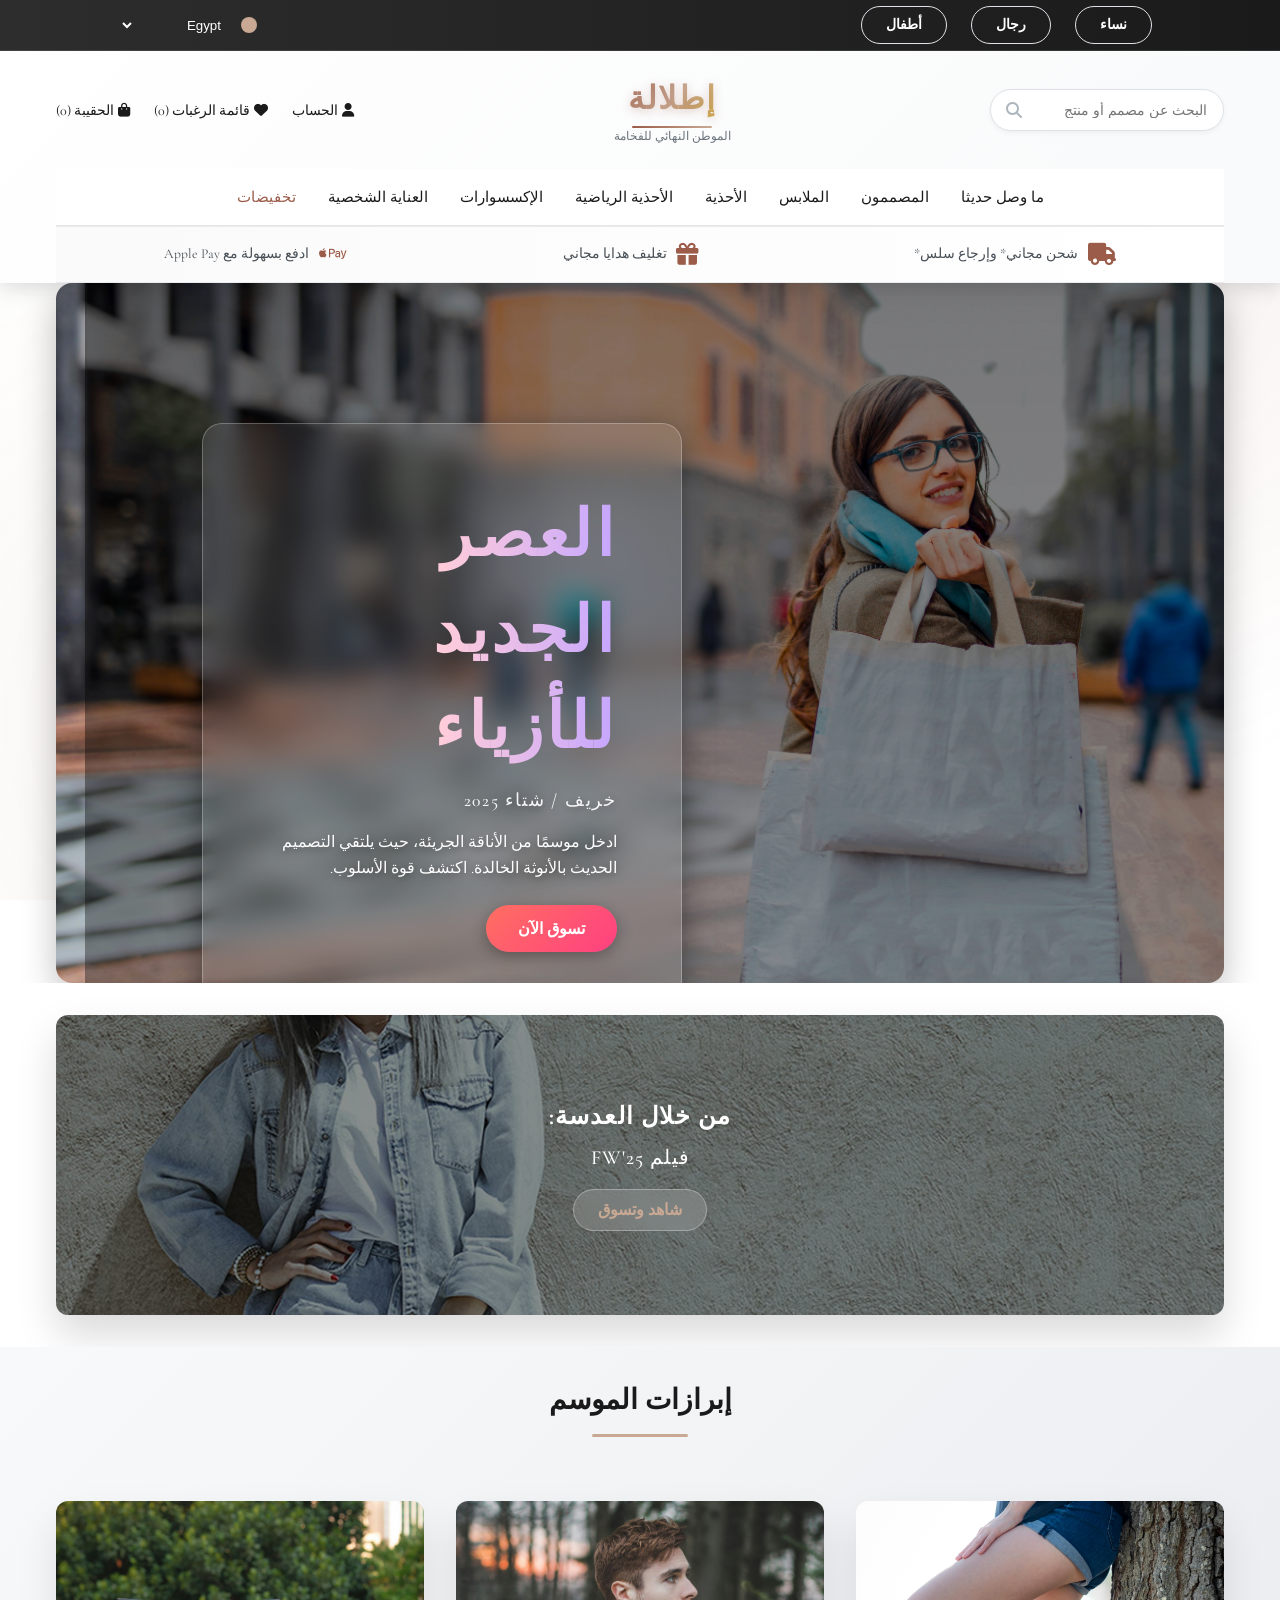
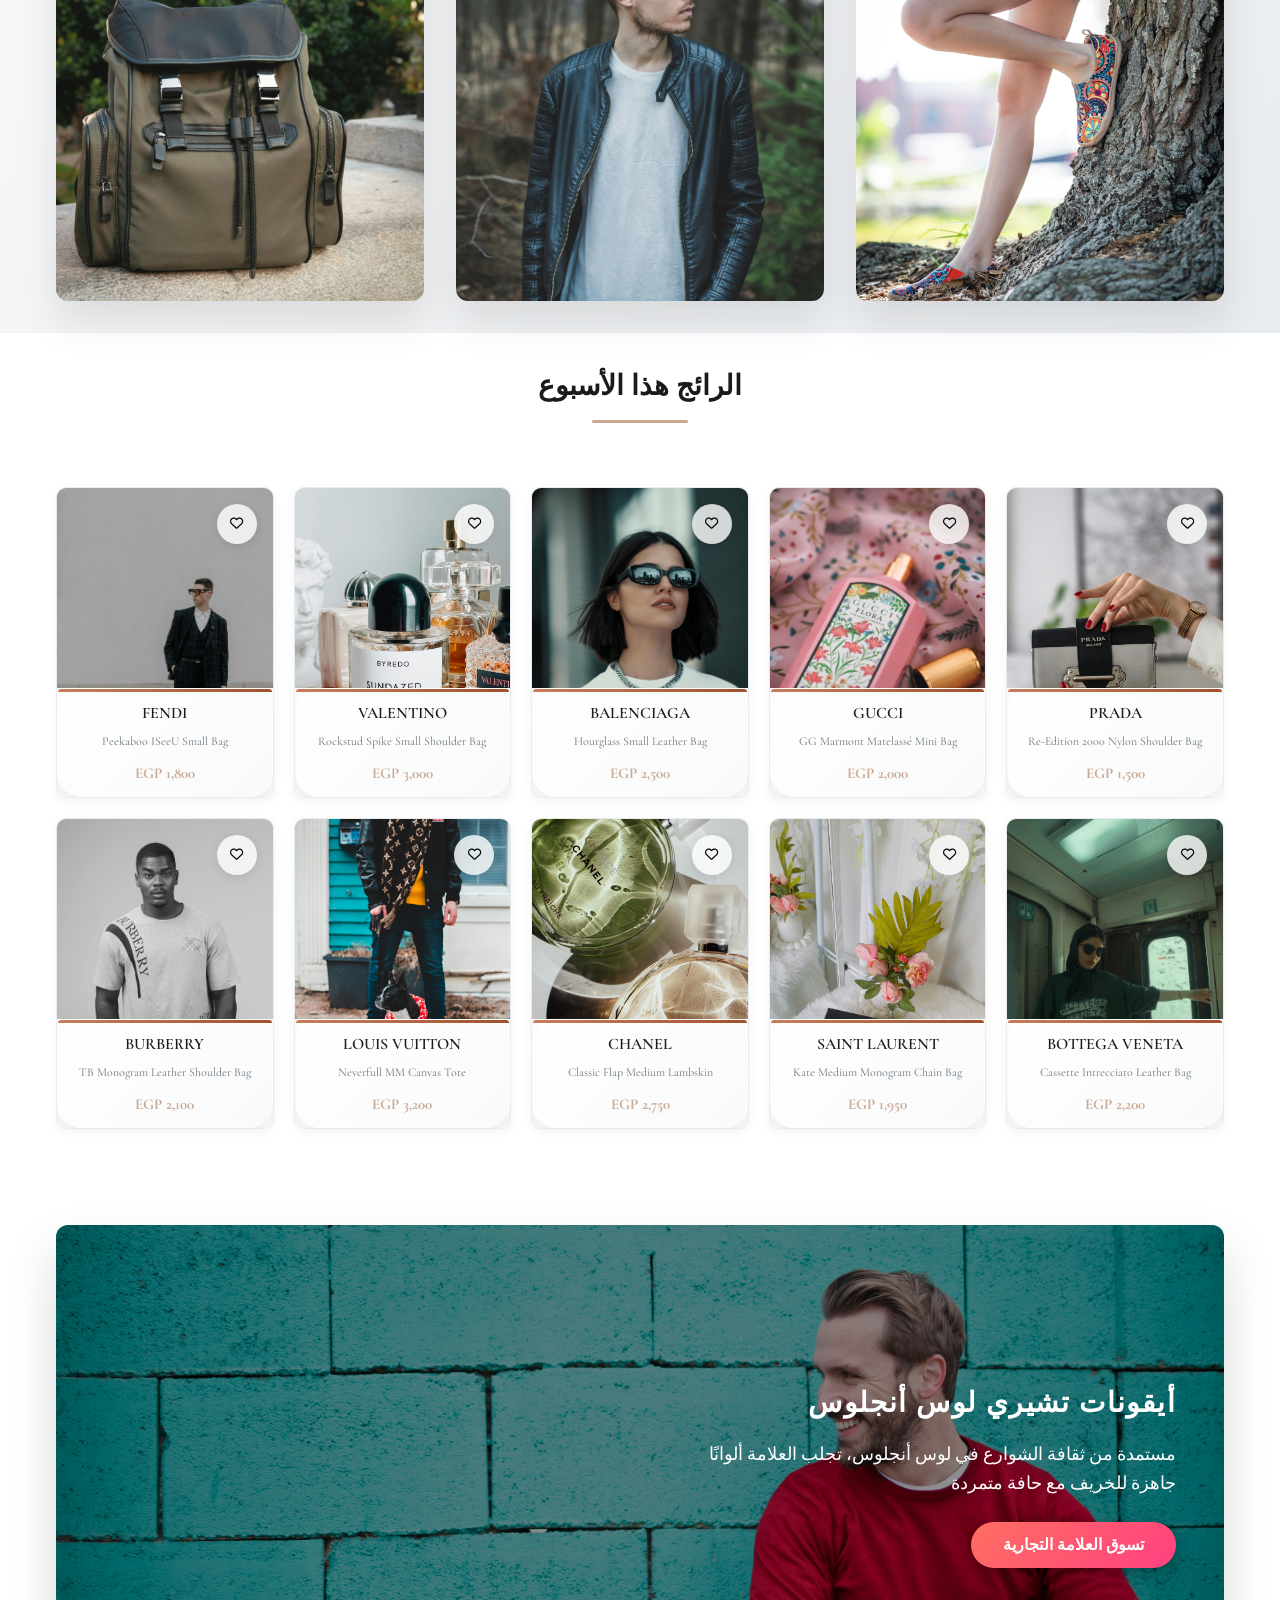
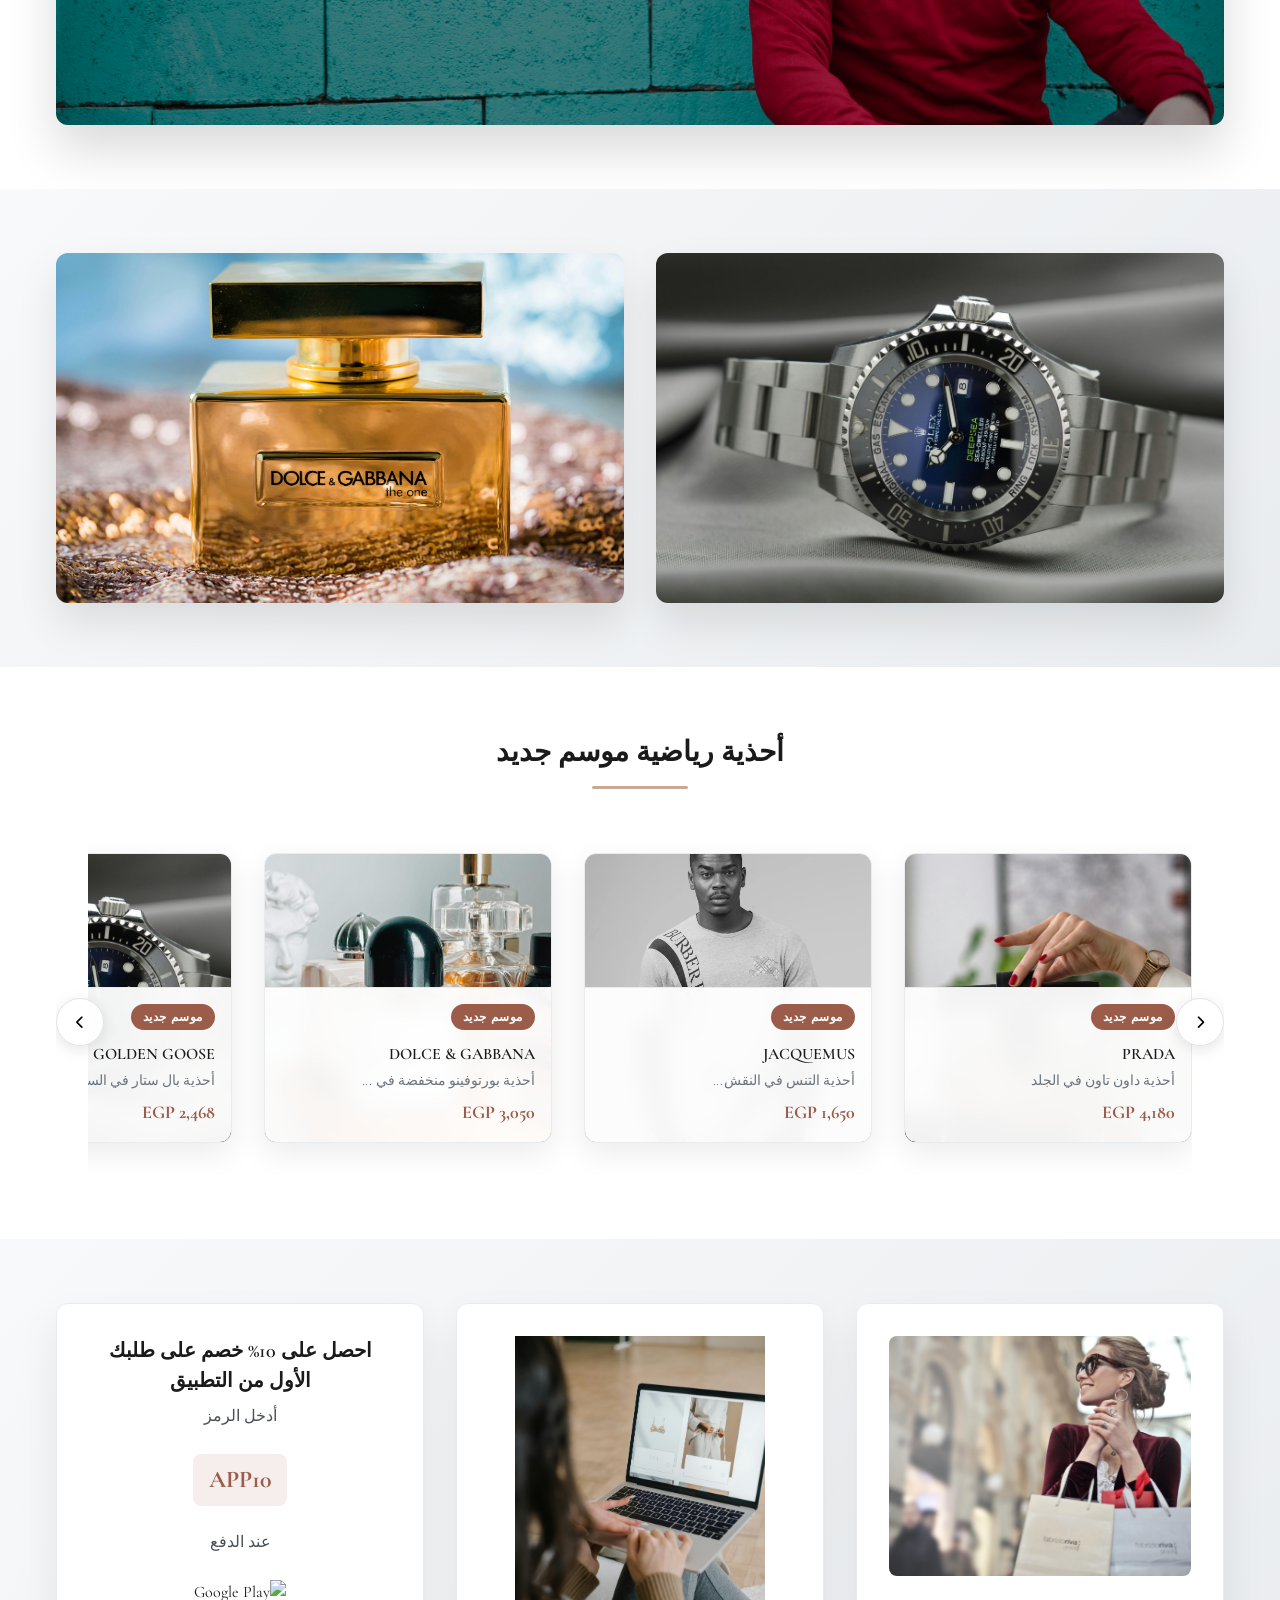
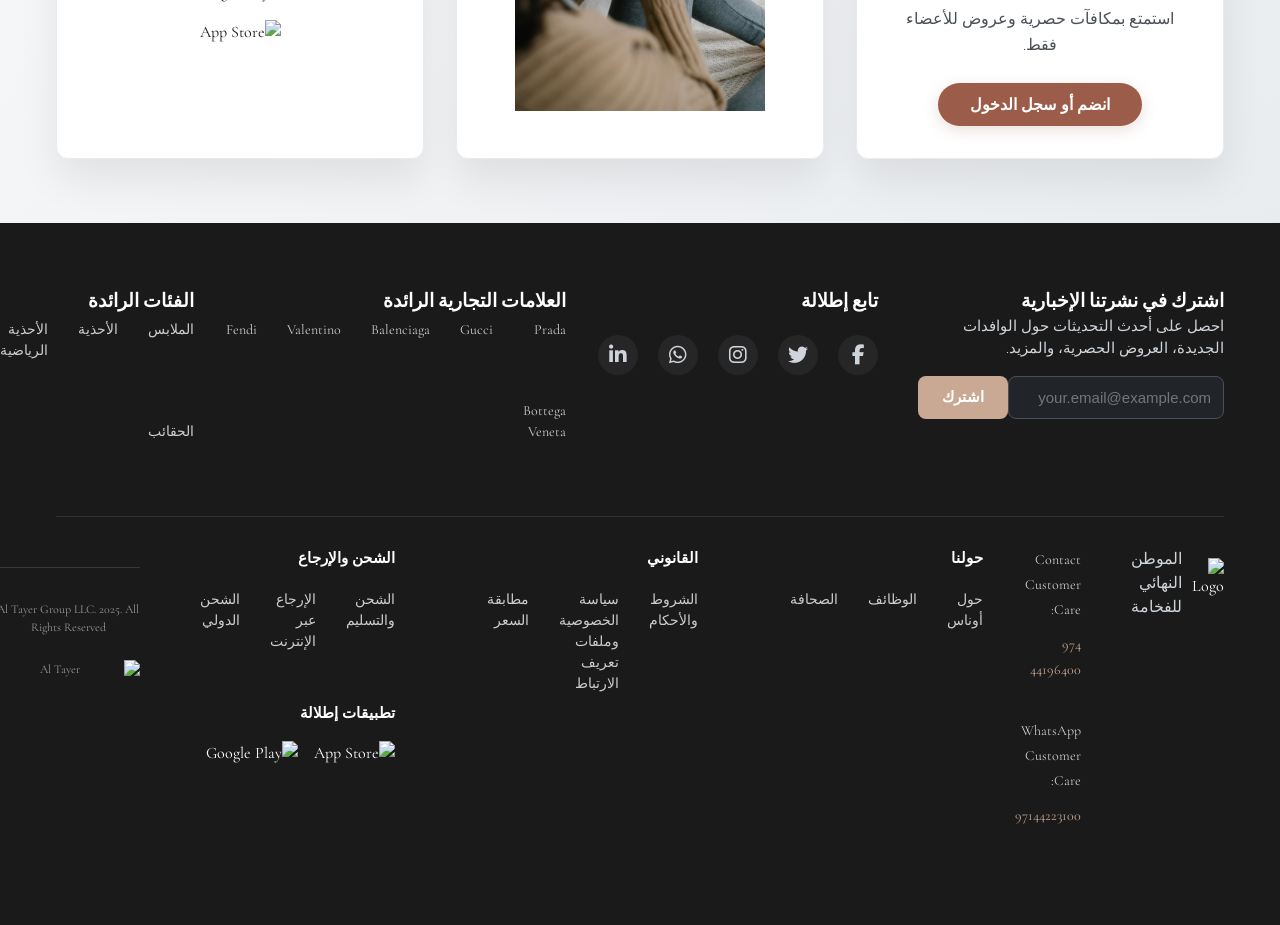
==== commit 32e7bedf: "v1-1" ====
--- a/index.html
+++ b/index.html
@@ -376,7 +376,7 @@
     <!-- Season's Highlights -->
     <section class="highlights-section">
         <div class="highlights-container">
-            <h2 class="section-title font-playfair slide-up delay-200">إبرازات الموسم</h2>
+            <h2 class="section-text font-playfair slide-up delay-200">إبرازات الموسم</h2>
             <div class="highlights-grid">
                 <div class="highlight-item slide-up delay-300">
                     <img src="img/LOAFERS.jpg" alt="Loafers" class="highlight-image">
@@ -406,6 +406,9 @@
     <!-- Product Grid -->
     <section class="products-section">
         <div class="products-container">
+            <h2 class="section-text font-playfair slide-up delay-200"> الرائج هذا الأسبوع
+            </h2>
+
             <div class="products-grid">
                 <!-- Product 1 -->
                 <a href="details.html" class="product-card slide-up delay-200">
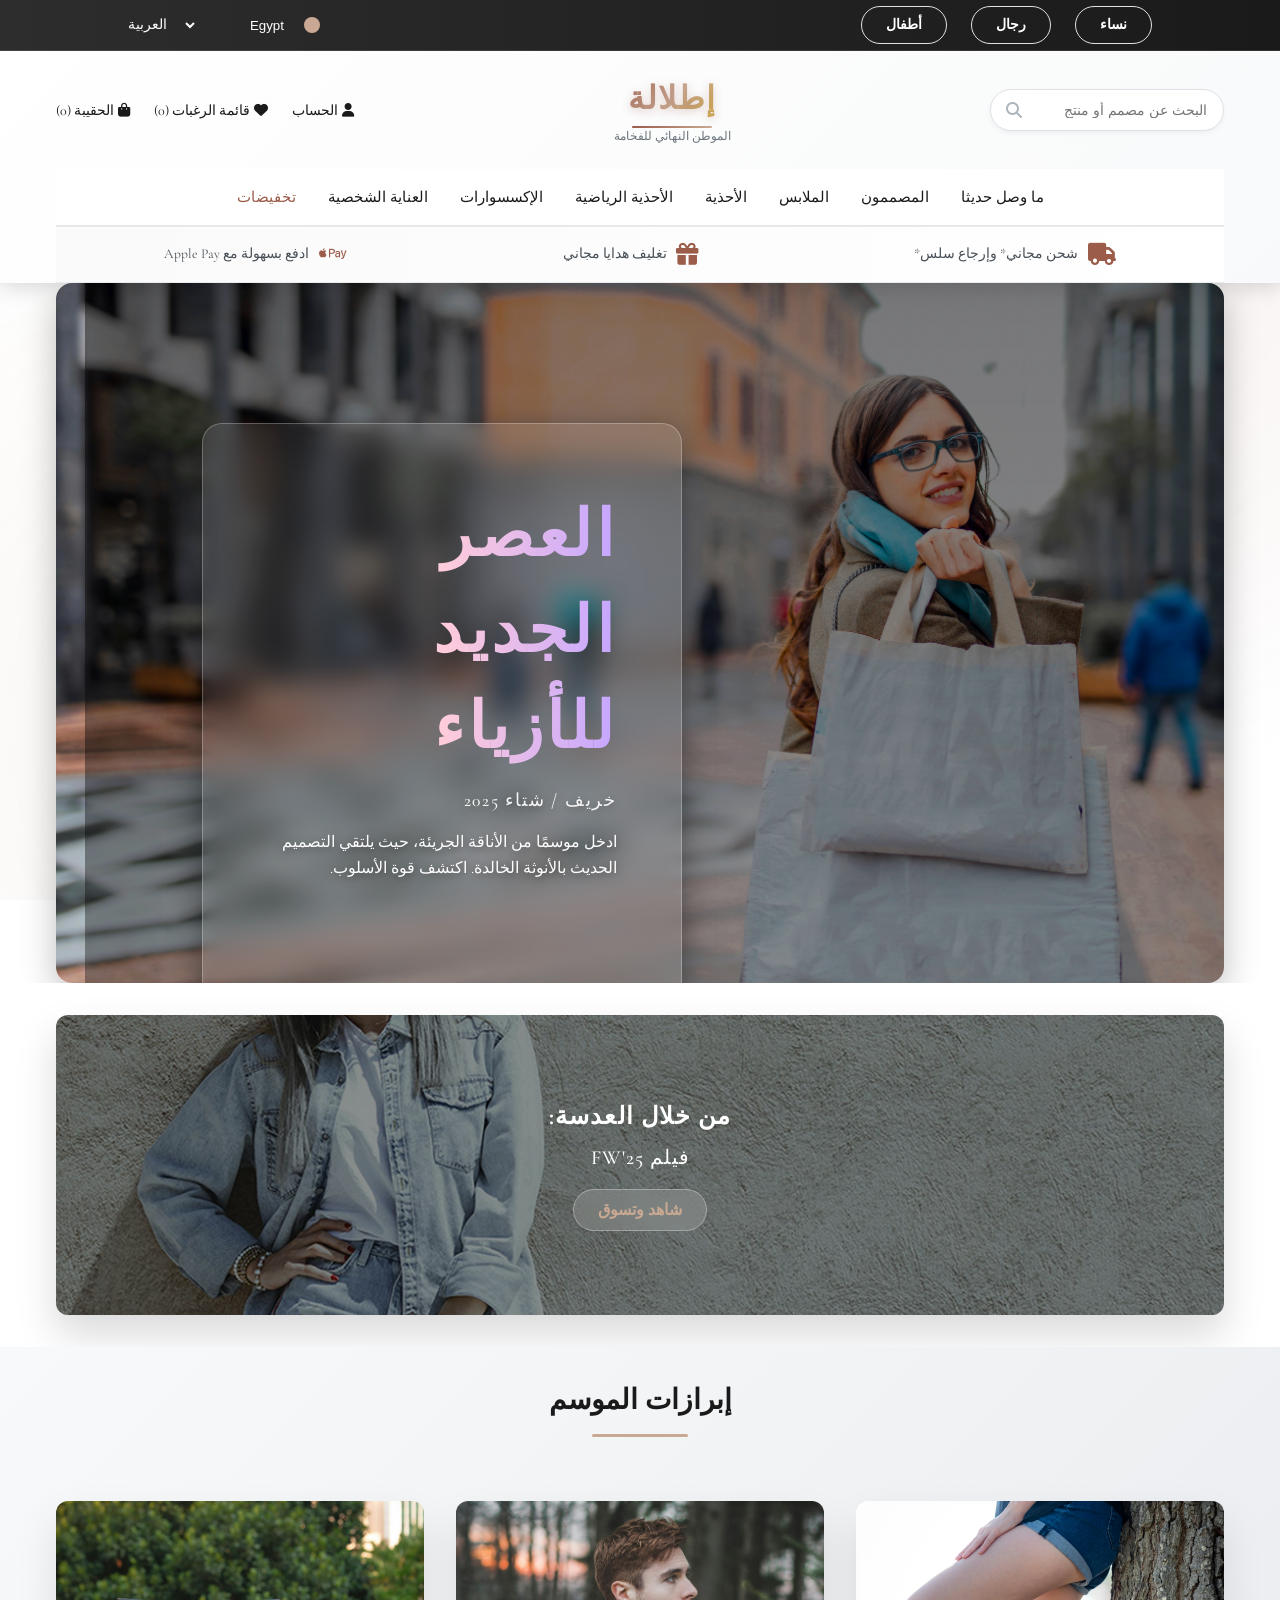
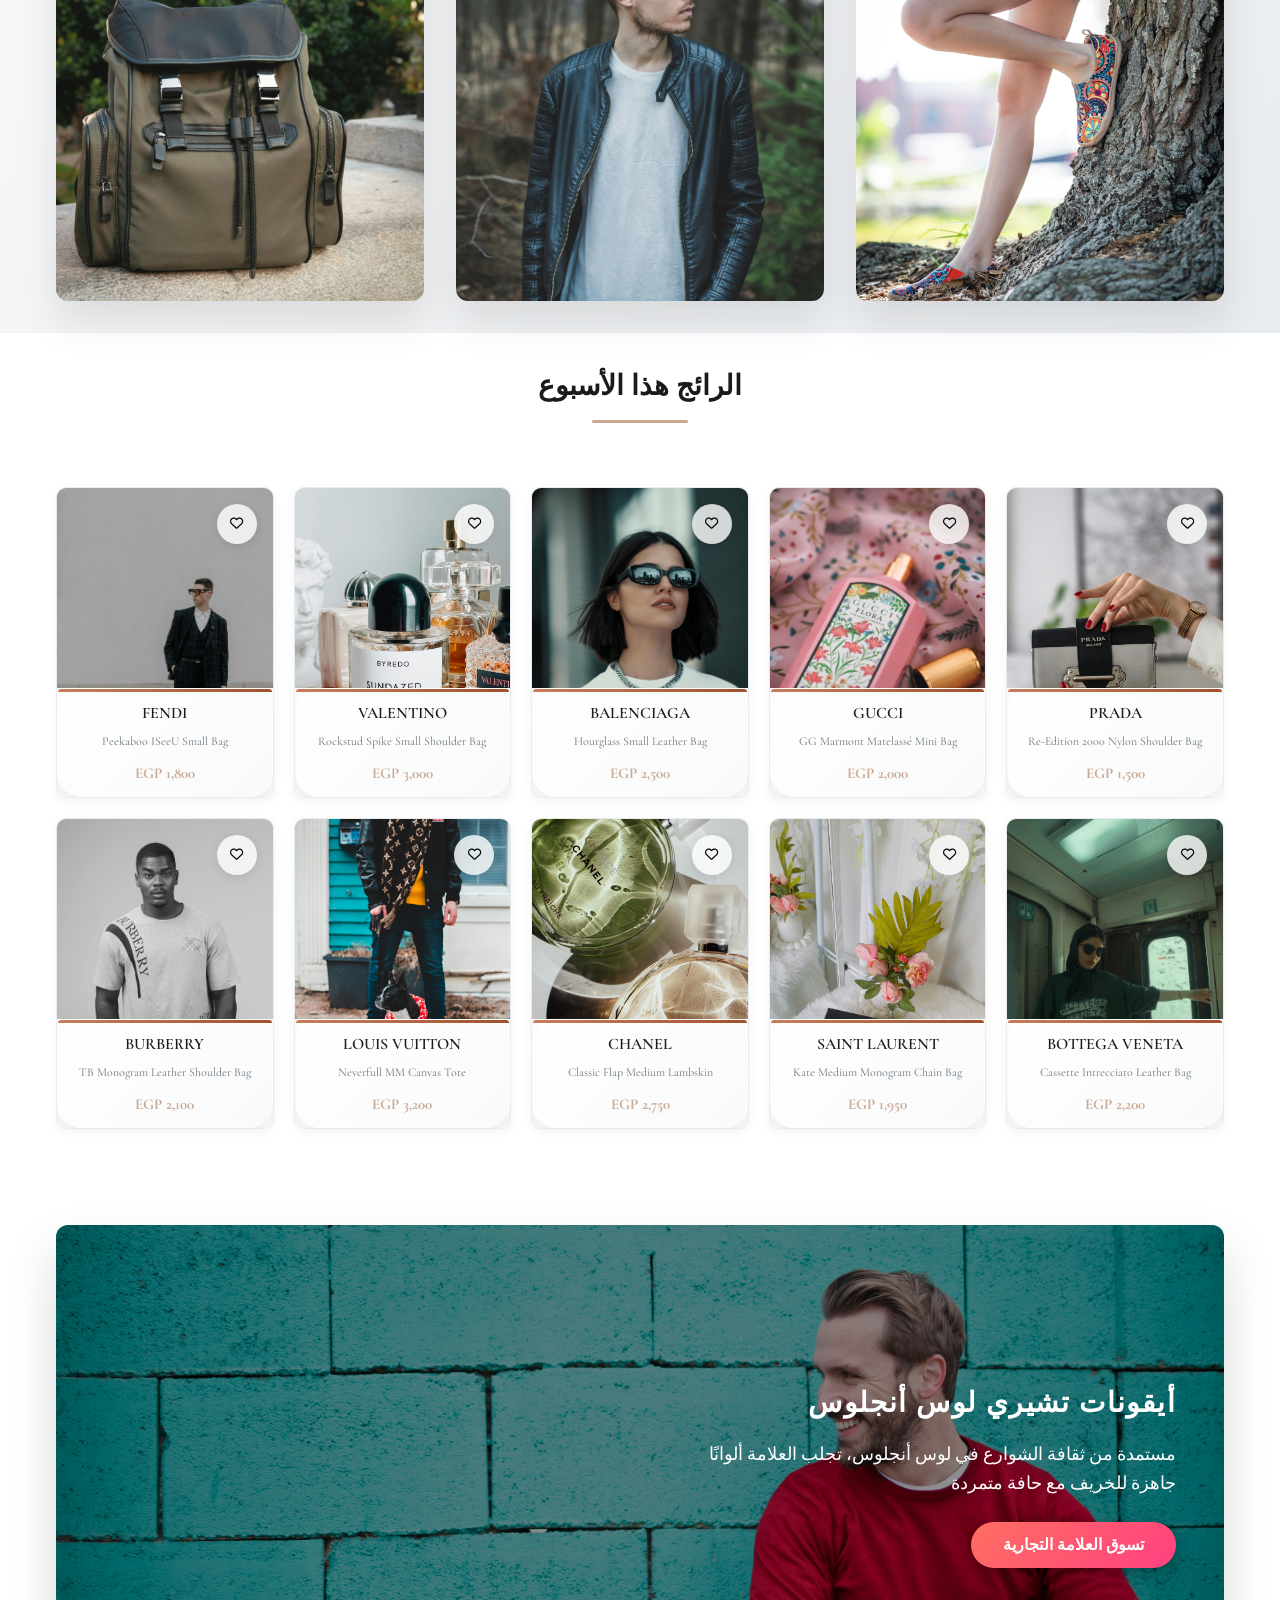
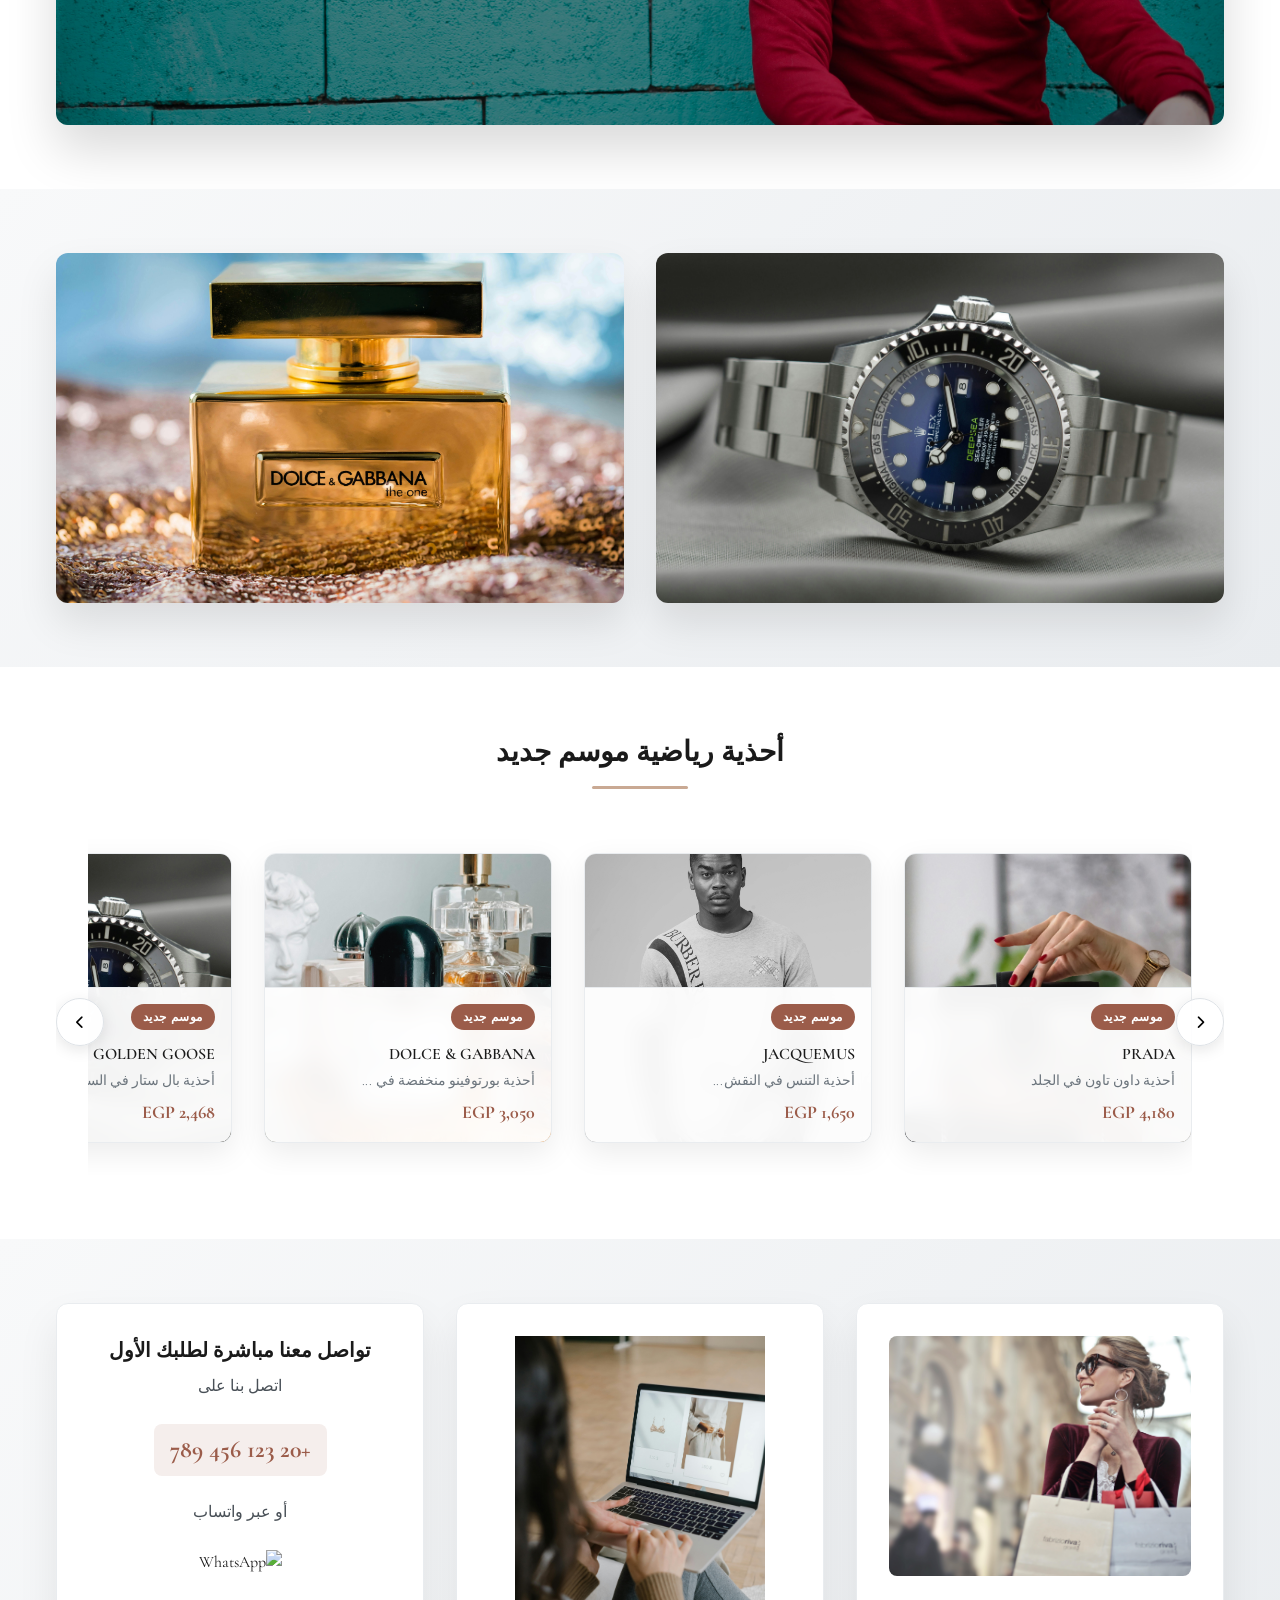
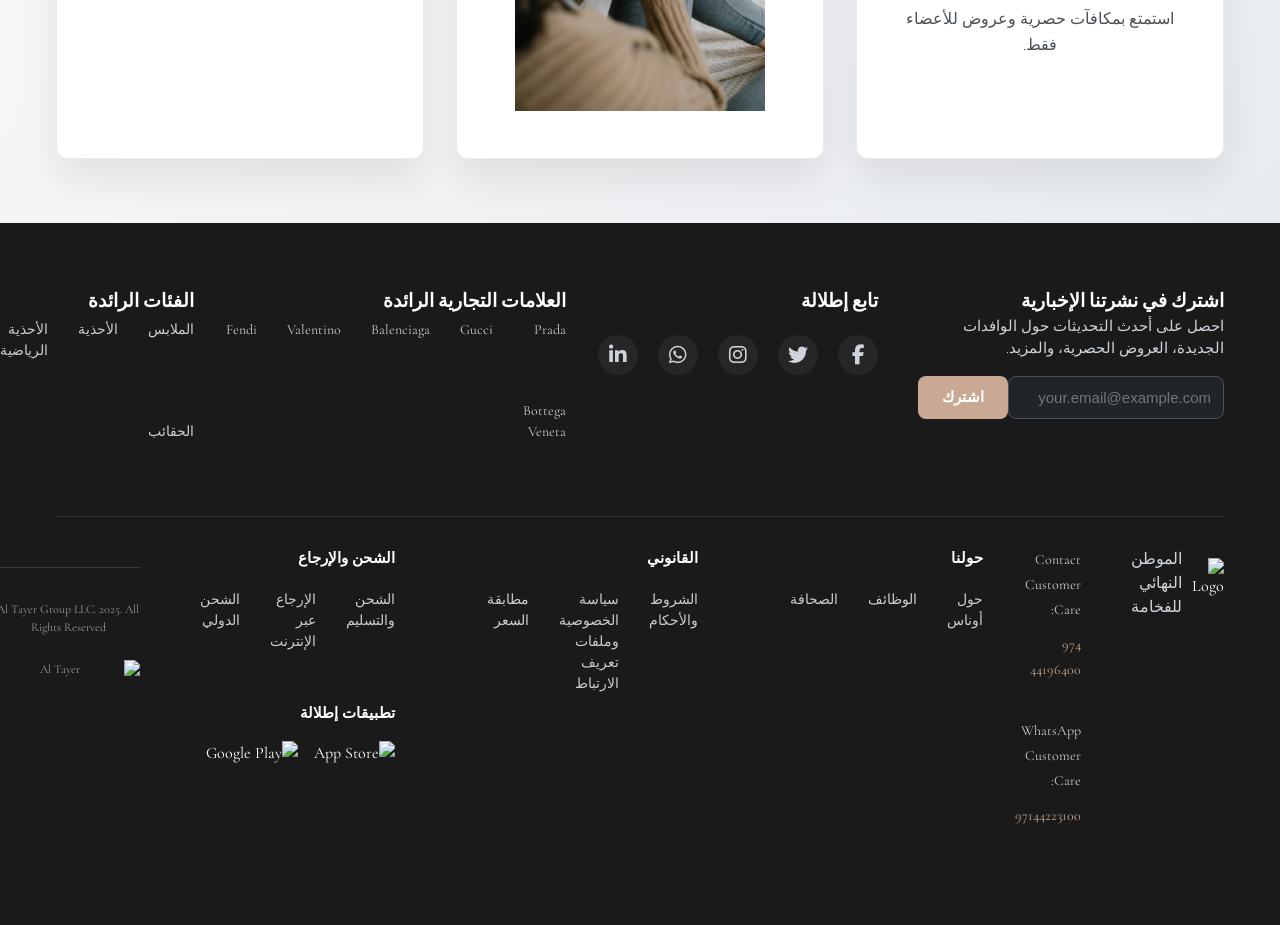
==== commit 36c7f41b: "v1-2" ====
--- a/index.html
+++ b/index.html
@@ -9,9 +9,9 @@
         href="https://fonts.googleapis.com/css2?family=Playfair+Display:wght@400;700&family=Montserrat:wght@300;400;500;600;700&display=swap"
         rel="stylesheet">
     <!-- Latest Font Awesome -->
-    <link href="https://cdnjs.cloudflare.com/ajax/libs/font-awesome/6.6.0/css/all.min.css" rel="stylesheet">
-
-    <script src="https://kit.fontawesome.com/a076d05399.js" crossorigin="anonymous"></script>
+    <link rel="stylesheet" href="https://cdnjs.cloudflare.com/ajax/libs/font-awesome/6.5.2/css/all.min.css">
+
+    <!-- <script src="https://kit.fontawesome.com/a076d05399.js" crossorigin="anonymous"></script> -->
     <link rel="stylesheet" href="css/style.css">
     <link rel="stylesheet" href="css/media.css">
 
@@ -340,7 +340,7 @@
     <section class="hero-section">
         <div class="hero-container">
             <div class="hero-image-container">
-                <img src="img/hero2.jpg" alt="Hero Image" class="hero-image">
+                <img src="img/hero2.jpg" loading="lazy" alt="Hero Image" class="hero-image">
                 <div class="hero-overlay">
                     <div class="hero-content">
                         <h1 class="hero-title">
@@ -363,7 +363,7 @@
     <section class="film-section">
         <div class="film-container">
             <div class="film-image-container">
-                <img src="img/pic1.jpg" alt="Film Image" class="hero-image">
+                <img src="img/pic1.jpg" loading="lazy" alt="Film Image" class="hero-image">
                 <div class="film-content slide-up delay-300">
                     <h3 class="film-title font-playfair">من خلال العدسة:</h3>
                     <p class="film-subtitle">فيلم FW'25</p>
@@ -379,21 +379,21 @@
             <h2 class="section-text font-playfair slide-up delay-200">إبرازات الموسم</h2>
             <div class="highlights-grid">
                 <div class="highlight-item slide-up delay-300">
-                    <img src="img/LOAFERS.jpg" alt="Loafers" class="highlight-image">
+                    <img src="img/LOAFERS.jpg" alt="Loafers" loading="lazy" class="highlight-image">
                     <div class="highlight-overlay">
                         <h3 class="highlight-title">تشطيبات غنية تضبط المزاج</h3>
                         <a href="#" class="highlight-cta">تسوق الأحذية المنخفضة</a>
                     </div>
                 </div>
                 <div class="highlight-item slide-up delay-400">
-                    <img src="img/JACKETS.jpg" alt="Jackets" class="highlight-image">
+                    <img src="img/JACKETS.jpg" alt="Jackets" loading="lazy" class="highlight-image">
                     <div class="highlight-overlay">
                         <h3 class="highlight-title">تصاميم فاخرة تدوم</h3>
                         <a href="#" class="highlight-cta">تسوق الجاكيتات</a>
                     </div>
                 </div>
                 <div class="highlight-item slide-up delay-500">
-                    <img src="img/BAGS.jpg" alt="Tote Bags" class="highlight-image">
+                    <img src="img/BAGS.jpg" alt="Tote Bags" loading="lazy" class="highlight-image">
                     <div class="highlight-overlay">
                         <h3 class="highlight-title">رسخ أسلوبك الخريفي اللامع</h3>
                         <a href="#" class="highlight-cta">تسوق حقائب التوت</a>
@@ -413,7 +413,7 @@
                 <!-- Product 1 -->
                 <a href="details.html" class="product-card slide-up delay-200">
                     <div class="product-image-container">
-                        <img src="img/prod1.jpg" alt="Product 1" class="product-image">
+                        <img src="img/prod1.jpg" alt="Product 1" loading="lazy" class="product-image">
                         <button class="wishlist-button">
                             <i class="far fa-heart"></i>
                         </button>
@@ -428,7 +428,7 @@
                 <!-- Product 2 -->
                 <a href="details.html" class="product-card slide-up delay-300">
                     <div class="product-image-container">
-                        <img src="img/prod2.jpg" alt="Product 2" class="product-image">
+                        <img src="img/prod2.jpg" alt="Product 2" loading="lazy" class="product-image">
                         <button class="wishlist-button">
                             <i class="far fa-heart"></i>
                         </button>
@@ -443,7 +443,7 @@
                 <!-- Product 3 -->
                 <a href="details.html" class="product-card slide-up delay-400">
                     <div class="product-image-container">
-                        <img src="img/prod3.jpg" alt="Product 3" class="product-image">
+                        <img src="img/prod3.jpg" alt="Product 3" loading="lazy" class="product-image">
                         <button class="wishlist-button">
                             <i class="far fa-heart"></i>
                         </button>
@@ -458,7 +458,7 @@
                 <!-- Product 4 -->
                 <a href="details.html" class="product-card slide-up delay-500">
                     <div class="product-image-container">
-                        <img src="img/prod4.jpg" alt="Product 4" class="product-image">
+                        <img src="img/prod4.jpg" alt="Product 4" loading="lazy" class="product-image">
                         <button class="wishlist-button">
                             <i class="far fa-heart"></i>
                         </button>
@@ -473,7 +473,7 @@
                 <!-- Product 5 -->
                 <a href="details.html" class="product-card slide-up delay-600">
                     <div class="product-image-container">
-                        <img src="img/prod5.jpg" alt="Product 5" class="product-image">
+                        <img src="img/prod5.jpg" alt="Product 5" loading="lazy" class="product-image">
                         <button class="wishlist-button">
                             <i class="far fa-heart"></i>
                         </button>
@@ -488,7 +488,7 @@
                 <!-- Product 6 -->
                 <a href="details.html" class="product-card slide-up delay-700">
                     <div class="product-image-container">
-                        <img src="img/prod6.jpg" alt="Product 6" class="product-image">
+                        <img src="img/prod6.jpg" alt="Product 6" loading="lazy" class="product-image">
                         <button class="wishlist-button">
                             <i class="far fa-heart"></i>
                         </button>
@@ -503,7 +503,7 @@
                 <!-- Product 7 -->
                 <a href="details.html" class="product-card slide-up delay-800">
                     <div class="product-image-container">
-                        <img src="img/prod7.jpg" alt="Product 7" class="product-image">
+                        <img src="img/prod7.jpg" alt="Product 7" loading="lazy" class="product-image">
                         <button class="wishlist-button">
                             <i class="far fa-heart"></i>
                         </button>
@@ -518,7 +518,7 @@
                 <!-- Product 8 -->
                 <a href="details.html" class="product-card slide-up delay-900">
                     <div class="product-image-container">
-                        <img src="img/prod8.jpg" alt="Product 8" class="product-image">
+                        <img src="img/prod8.jpg" alt="Product 8" loading="lazy" class="product-image">
                         <button class="wishlist-button">
                             <i class="far fa-heart"></i>
                         </button>
@@ -533,7 +533,7 @@
                 <!-- Product 9 -->
                 <a href="details.html" class="product-card slide-up delay-1000">
                     <div class="product-image-container">
-                        <img src="img/prod9.jpg" alt="Product 9" class="product-image">
+                        <img src="img/prod9.jpg" alt="Product 9" loading="lazy" class="product-image">
                         <button class="wishlist-button">
                             <i class="far fa-heart"></i>
                         </button>
@@ -548,7 +548,7 @@
                 <!-- Product 10 -->
                 <a href="details.html" class="product-card slide-up delay-1100">
                     <div class="product-image-container">
-                        <img src="img/prod10.jpg" alt="Product 10" class="product-image">
+                        <img src="img/prod10.jpg" alt="Product 10" loading="lazy" class="product-image">
                         <button class="wishlist-button">
                             <i class="far fa-heart"></i>
                         </button>
@@ -568,7 +568,7 @@
     <section class="brand-section">
         <div class="brand-container">
             <div class="brand-image-container">
-                <img src="img/brand2.jpg" alt="Cherry Los Angeles Icons" class="hero-image">
+                <img src="img/brand2.jpg" alt="Cherry Los Angeles Icons" loading="lazy" class="hero-image">
                 <div class="brand-content slide-up delay-300">
                     <div class="brand-text">
                         <h2 class="brand-title font-playfair">أيقونات تشيري لوس أنجلوس</h2>
@@ -586,13 +586,13 @@
         <div class="categories-container">
             <div class="categories-grid">
                 <div class="category-item slide-up delay-200">
-                    <img src="img/Watch4.jpg" alt="Watch Shop" class="category-image">
+                    <img src="img/Watch4.jpg" alt="Watch Shop" loading="lazy" class="category-image">
                     <div class="category-overlay">
                         <h3 class="category-title font-playfair">متجر الساعات</h3>
                     </div>
                 </div>
                 <div class="category-item slide-up delay-300">
-                    <img src="img/Fragrance.jpg" alt="Fragrance Lab" class="category-image">
+                    <img src="img/Fragrance.jpg" alt="Fragrance Lab" loading="lazy" class="category-image">
                     <div class="category-overlay">
                         <h3 class="category-title font-playfair">مختبر العطور</h3>
                     </div>
@@ -612,7 +612,7 @@
                 <div class="carousel-track">
                     <div class="carousel-card slide-up delay-300">
                         <div class="sneaker-card">
-                            <img src="img/prod1.jpg" alt="Prada Sneakers" class="sneaker-image">
+                            <img src="img/prod1.jpg" alt="Prada Sneakers" loading="lazy" class="sneaker-image">
                             <div class="sneaker-info">
                                 <span class="sneaker-badge">موسم جديد</span>
                                 <h3 class="sneaker-brand">PRADA</h3>
@@ -623,7 +623,7 @@
                     </div>
                     <div class="carousel-card slide-up delay-400">
                         <div class="sneaker-card">
-                            <img src="img/prod10.jpg" alt="Jacquemus Sneakers" class="sneaker-image">
+                            <img src="img/prod10.jpg" alt="Jacquemus Sneakers" loading="lazy" class="sneaker-image">
                             <div class="sneaker-info">
                                 <span class="sneaker-badge">موسم جديد</span>
                                 <h3 class="sneaker-brand">JACQUEMUS</h3>
@@ -634,7 +634,8 @@
                     </div>
                     <div class="carousel-card slide-up delay-500">
                         <div class="sneaker-card">
-                            <img src="img/prod4.jpg" alt="Dolce & Gabbana Sneakers" class="sneaker-image">
+                            <img src="img/prod4.jpg" alt="Dolce & Gabbana Sneakers" loading="lazy"
+                                class="sneaker-image">
                             <div class="sneaker-info">
                                 <span class="sneaker-badge">موسم جديد</span>
                                 <h3 class="sneaker-brand">DOLCE & GABBANA</h3>
@@ -645,7 +646,7 @@
                     </div>
                     <div class="carousel-card slide-up delay-600">
                         <div class="sneaker-card">
-                            <img src="img/Watch4.jpg" alt="Golden Goose Sneakers" class="sneaker-image">
+                            <img src="img/Watch4.jpg" alt="Golden Goose Sneakers" loading="lazy" class="sneaker-image">
                             <div class="sneaker-info">
                                 <span class="sneaker-badge">موسم جديد</span>
                                 <h3 class="sneaker-brand">GOLDEN GOOSE</h3>
@@ -656,7 +657,7 @@
                     </div>
                     <div class="carousel-card slide-up delay-700">
                         <div class="sneaker-card">
-                            <img src="img/prod5.jpg" alt="Salomon Sneakers" class="sneaker-image">
+                            <img src="img/prod5.jpg" alt="Salomon Sneakers" loading="lazy" class="sneaker-image">
                             <div class="sneaker-info">
                                 <span class="sneaker-badge">موسم جديد</span>
                                 <h3 class="sneaker-brand">SALOMON</h3>
@@ -678,32 +679,30 @@
         <div class="cta-container">
             <div class="cta-grid">
                 <div class="cta-card slide-up delay-200">
-                    <img src="img/Shopping.jpg" alt="Amber" class="cta-image">
+                    <img src="img/Shopping.jpg" loading="lazy" alt="Amber" class="cta-image">
                     <p class="cta-text">استمتع بمكافآت حصرية وعروض للأعضاء فقط.</p>
                     <button class="cta-button float">انضم أو سجل الدخول</button>
                 </div>
                 <div class="cta-card slide-up delay-300">
-                    <img src="img/Shoppinginterface.jpg" alt="App Screenshot" class="app-screenshot">
+                    <img src="img/Shoppinginterface.jpg" loading="lazy" alt="App Screenshot" class="app-screenshot">
 
 
                 </div>
                 <div class="cta-card slide-up delay-400">
-                    <h3 style="font-size: 1.25rem; font-weight: 600; margin-bottom: 0.5rem;">احصل على 10% خصم على طلبك
-                        الأول من التطبيق</h3>
-                    <p class="cta-text">أدخل الرمز</p>
-                    <p class="app-code">APP10</p>
-                    <p class="cta-text" style="margin-bottom: 1.5rem;">عند الدفع</p>
+                    <h3 style="font-size: 1.25rem; font-weight: 600; margin-bottom: 0.5rem;">
+                        تواصل معنا مباشرة لطلبك الأول
+                    </h3>
+                    <p class="cta-text">اتصل بنا على</p>
+                    <p class="app-code">+20 123 456 789</p>
+                    <p class="cta-text" style="margin-bottom: 1.5rem;">أو عبر واتساب</p>
                     <div class="app-stores">
-                        <a href="#">
-                            <img src="https://placehold.co/200x50/1a1a1a/ffffff?text=GET+IT+ON+Google+Play"
-                                alt="Google Play" class="app-store">
+                        <a href="https://wa.me/20123456789" target="_blank">
+                            <img src="https://placehold.co/200x50/25D366/ffffff?text=Chat+on+WhatsApp" loading="lazy"
+                                alt="WhatsApp" class="app-store">
                         </a>
-                        <a href="#">
-                            <img src="https://placehold.co/200x50/1a1a1a/ffffff?text=Download+on+the+App+Store"
-                                alt="App Store" class="app-store">
-                        </a>
-                    </div>
-                </div>
+                    </div>
+                </div>
+
             </div>
         </div>
     </section>
--- a/css/style.css
+++ b/css/style.css
@@ -2787,7 +2787,7 @@
     margin-bottom: 10px;
 }
 
-/* Ø§Ù„ØªØ°ÙŠÙŠÙ„ */
+/* footer */
 .footer {
     background: linear-gradient(135deg, #2c3e50 0%, #34495e 100%);
     color: white;
@@ -2990,7 +2990,6 @@
 
 
 /* Animations */
-/* ØªÙ… Ø­Ø°Ù ØªØ¹Ø±ÙŠÙØ§Øª @keyframes fadeIn Ùˆ slideUp Ø§Ù„Ù…ÙƒØ±Ø±Ø© Ù‡Ù†Ø§ */
 .animate-fade-in {
     animation: fadeIn 0.8s ease-out forwards;
 }
